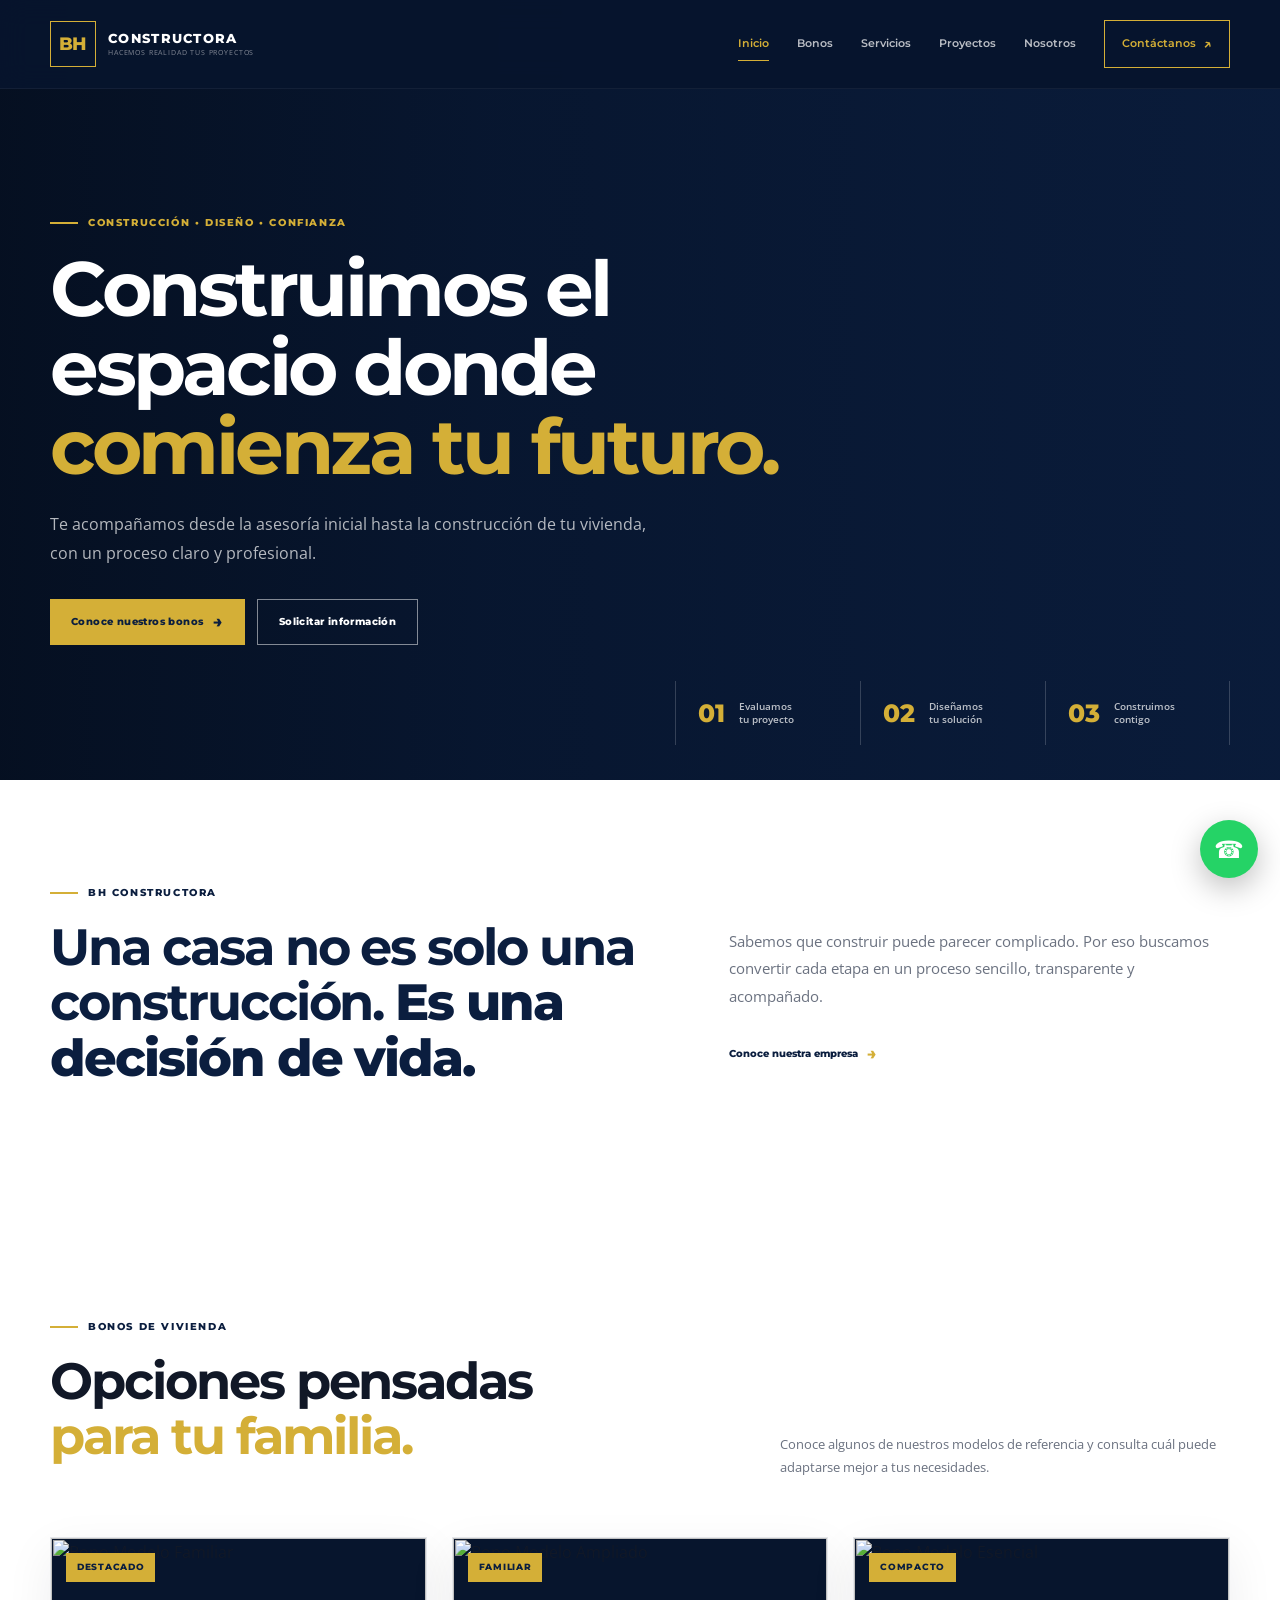
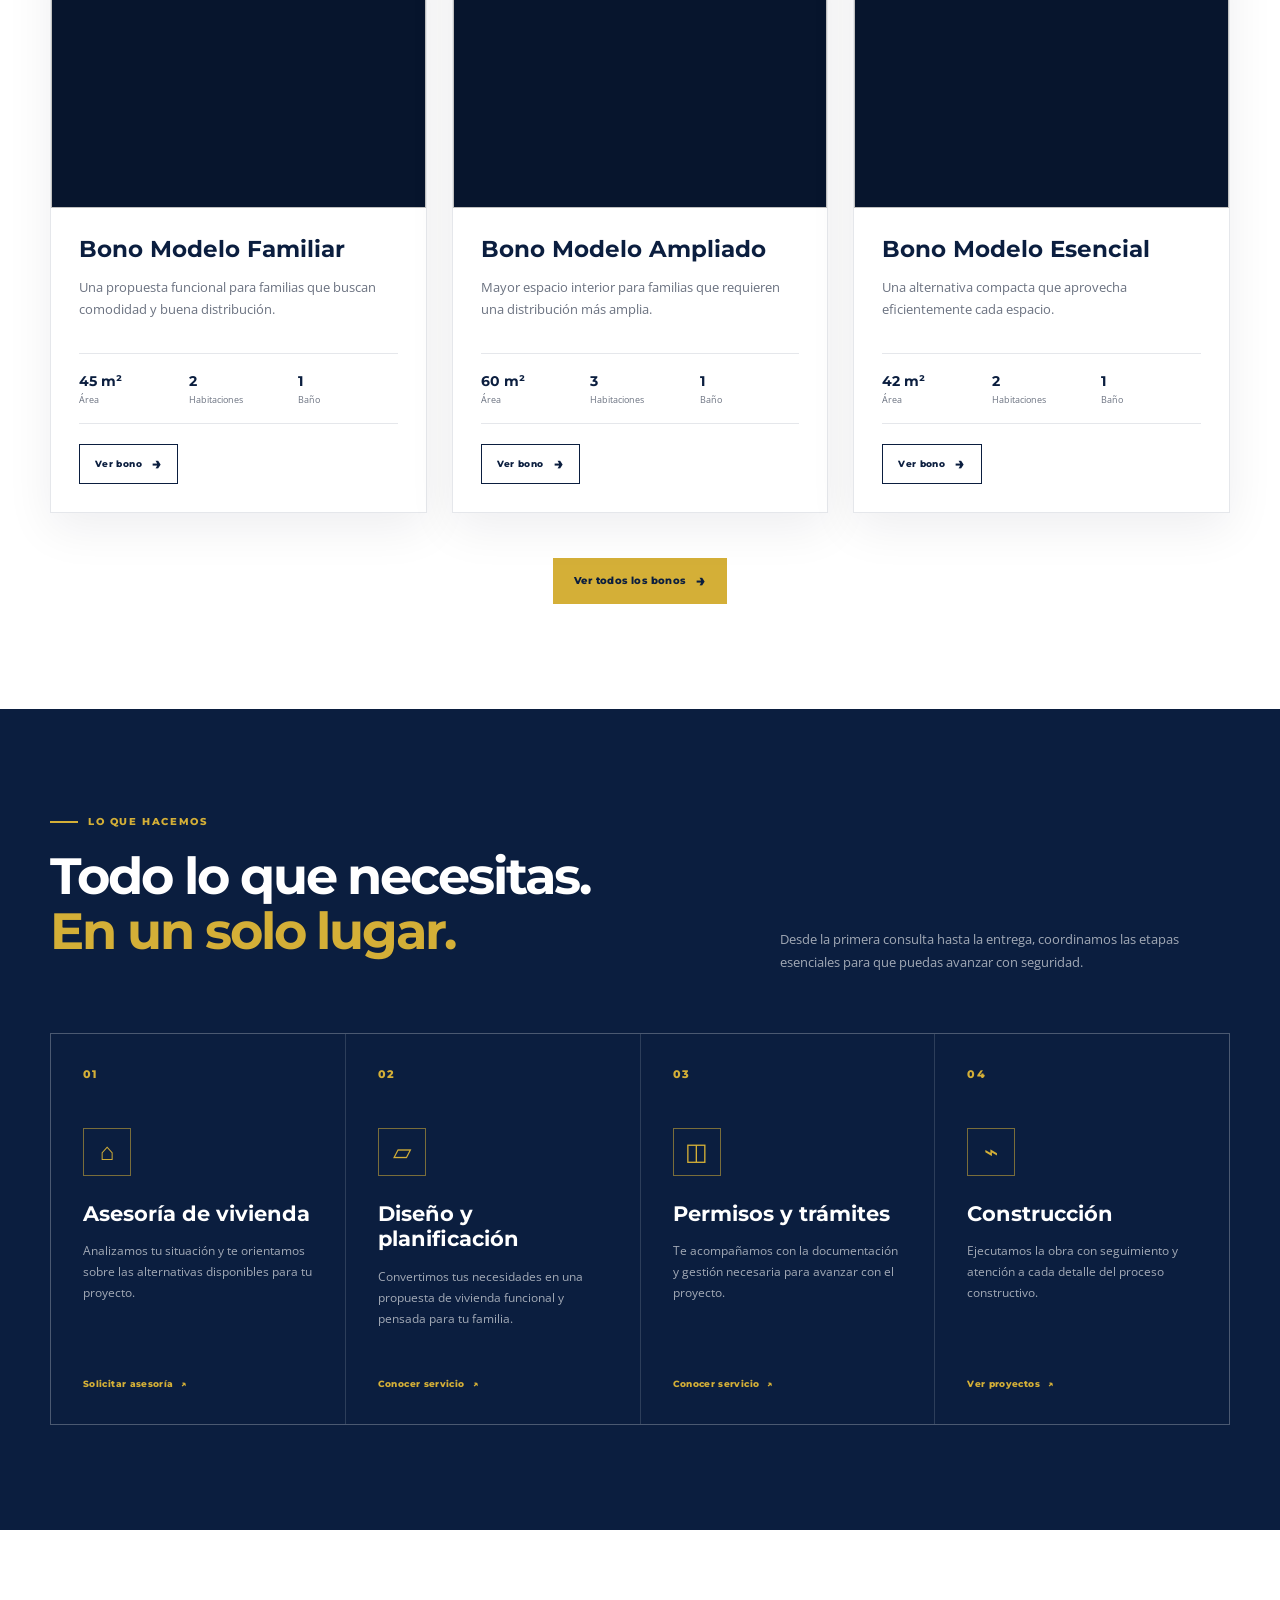
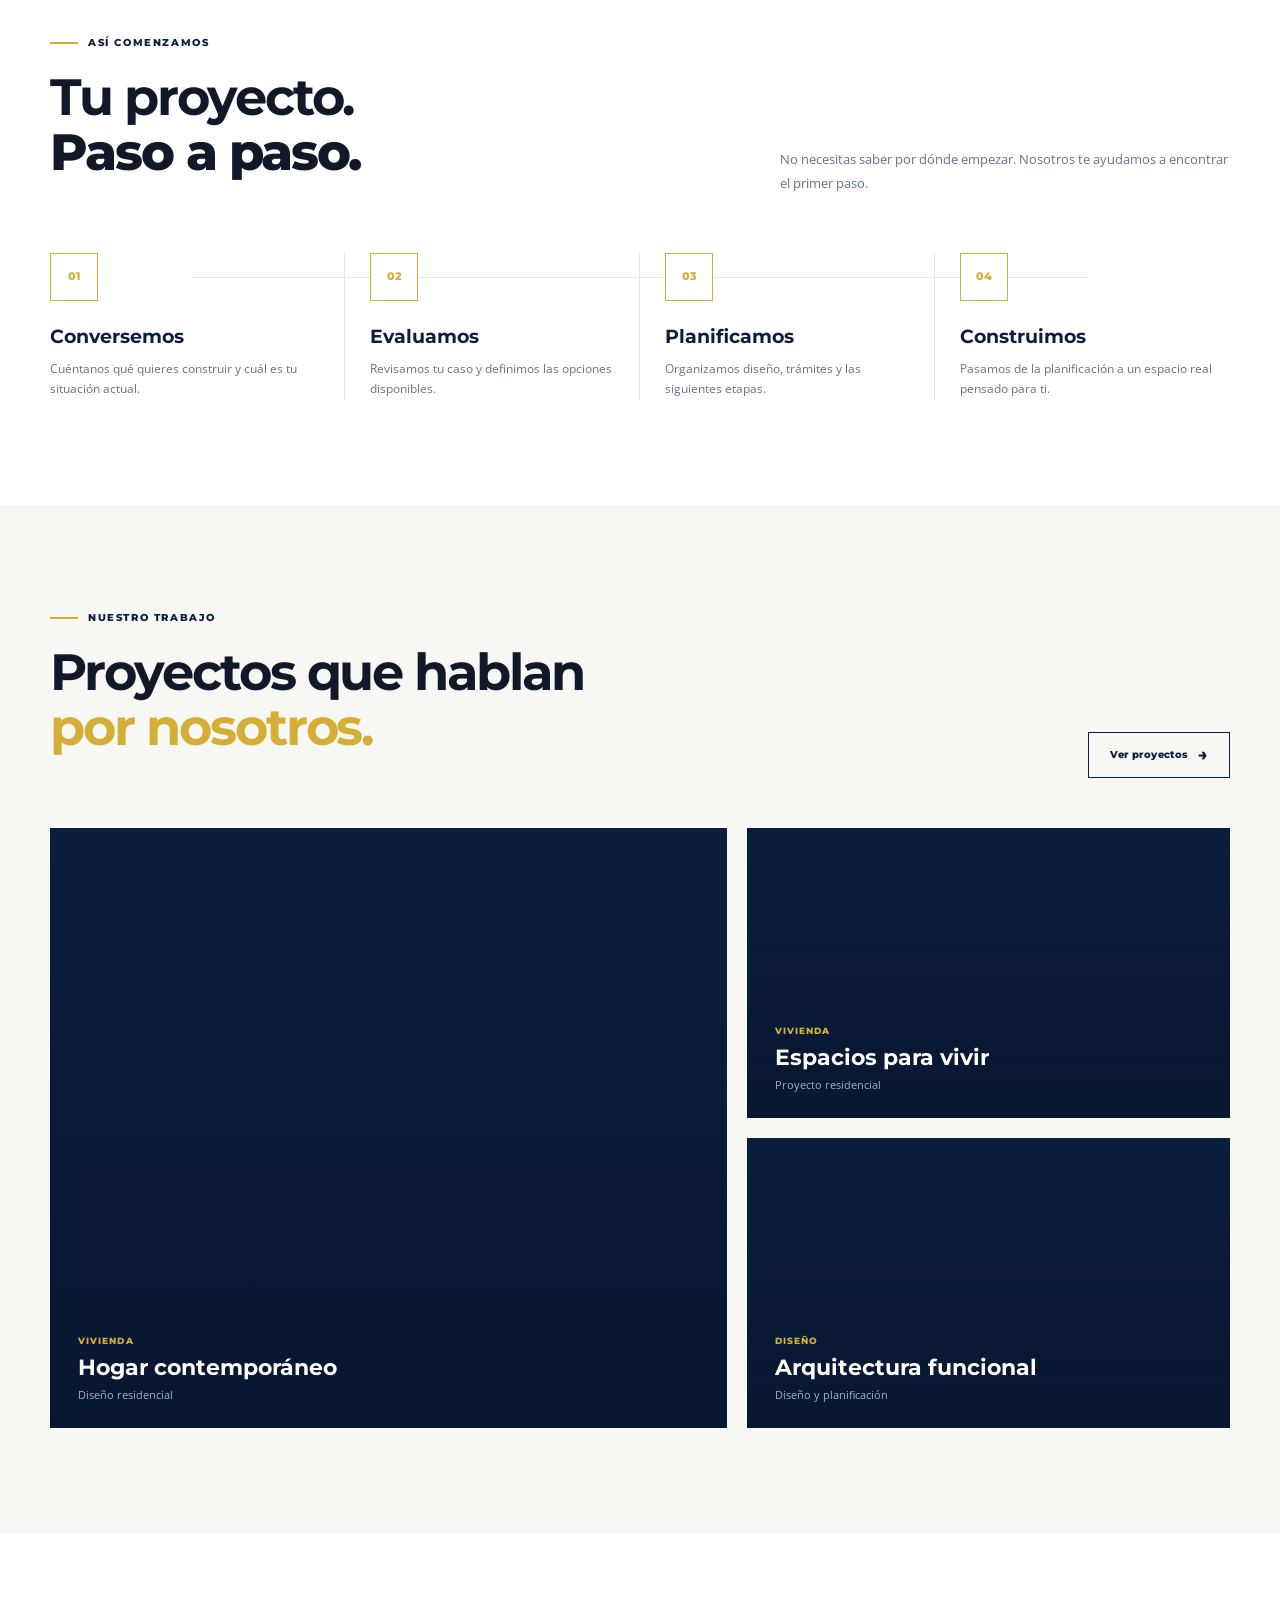
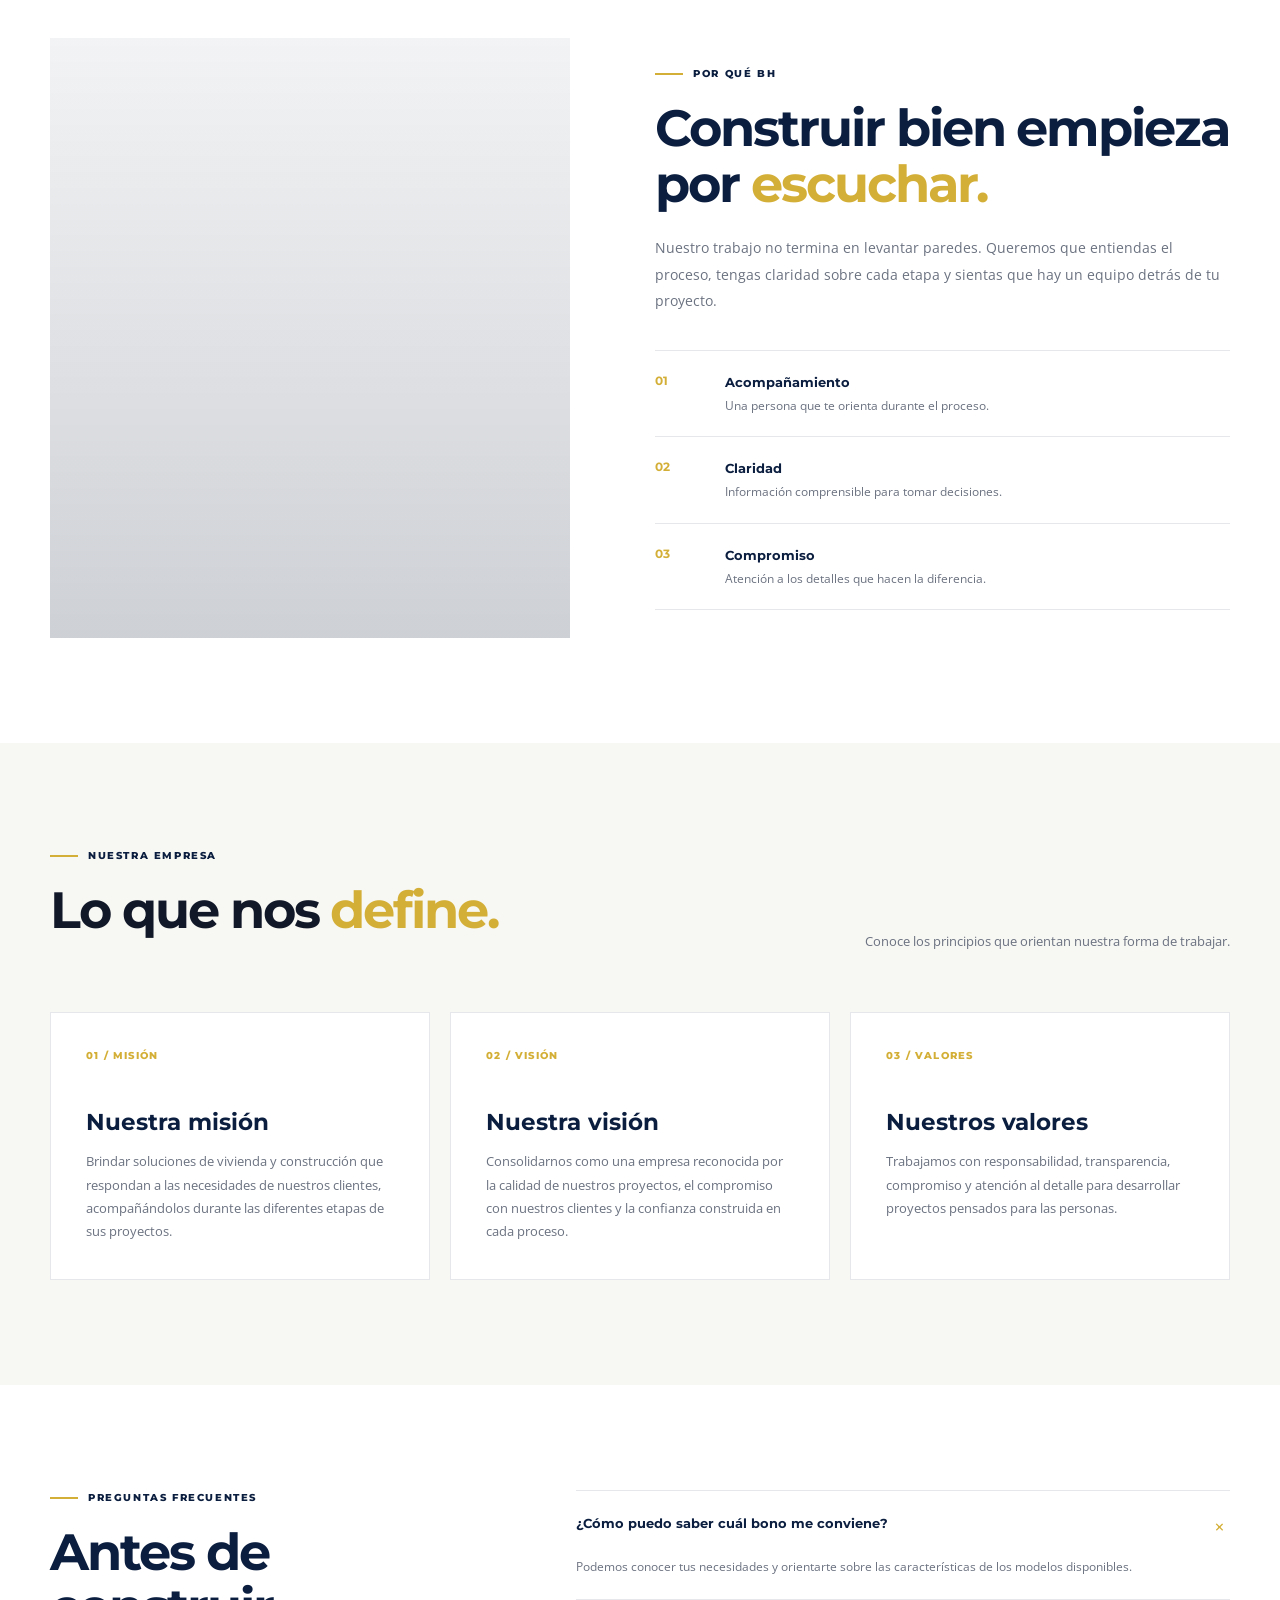
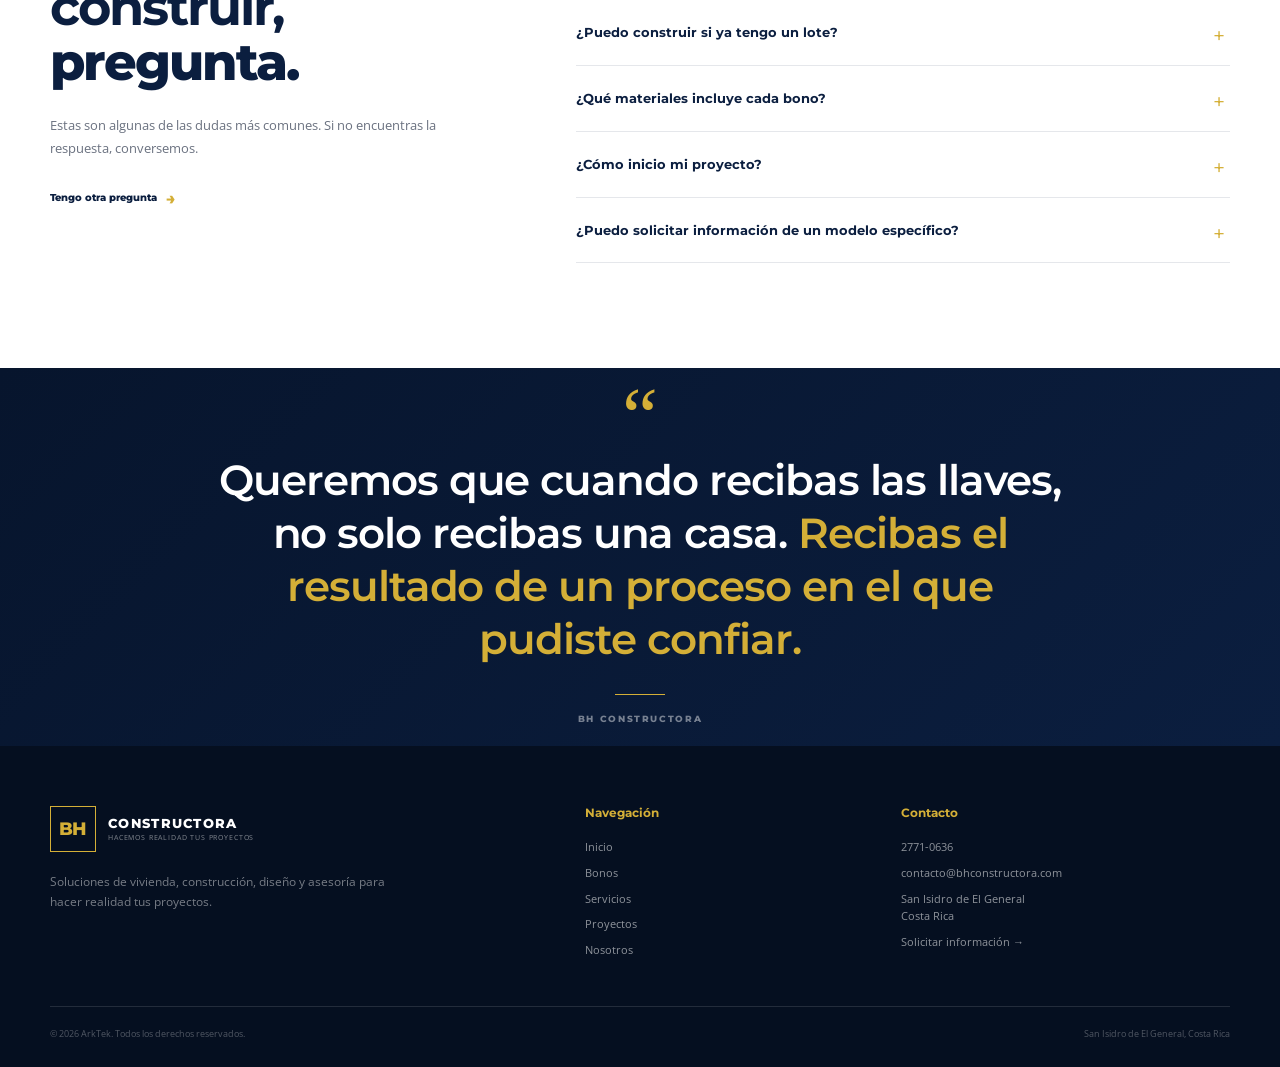
==== index.html @ ababb57d "update complete" ====
<html lang="es">

<head>

  <meta charset="UTF-8">

  <meta
    name="viewport"
    content="width=device-width, initial-scale=1.0"
  >

  <meta
    name="description"
    content="BH Constructora. Soluciones de vivienda, construcción, diseño y asesoría en Costa Rica."
  >

  <title>BH Constructora | Construimos tu futuro</title>

  <link
    rel="preconnect"
    href="https://fonts.googleapis.com"
  >

  <link
    rel="preconnect"
    href="https://fonts.gstatic.com"
    crossorigin
  >

  <link
    href="https://fonts.googleapis.com/css2?family=Montserrat:wght@500;600;700;800&family=Open+Sans:wght@400;500;600;700&display=swap"
    rel="stylesheet"
  >

  <link
    rel="stylesheet"
    href="css/styles.css"
  >

</head>

<body>

<a
  class="skip-link"
  href="#contenido"
>
  Saltar al contenido
</a>


<!-- =====================================================
     HEADER
     ===================================================== -->

<header class="site-header">

  <div class="container nav-wrap">

    <a
      class="brand"
      href="index.html"
      aria-label="BH Constructora"
    >

      <span class="brand-mark">
        BH
      </span>

      <span class="brand-text">

        <strong>
          CONSTRUCTORA
        </strong>

        <small>
          HACEMOS REALIDAD TUS PROYECTOS
        </small>

      </span>

    </a>


    <button
      class="menu-toggle"
      aria-label="Abrir menú"
      aria-expanded="false"
      type="button"
    >

      <span></span>
      <span></span>
      <span></span>

    </button>


    <nav
      class="main-nav"
      aria-label="Menú principal"
    >

      <a
        class="active"
        href="index.html"
      >
        Inicio
      </a>

      <a href="bonos.html">
        Bonos
      </a>

      <a href="servicios.html">
        Servicios
      </a>

      <a href="proyectos.html">
        Proyectos
      </a>

      <a href="nosotros.html">
        Nosotros
      </a>

      <a
        class="nav-cta"
        href="contacto.html"
      >
        Contáctanos
        <span>↗</span>
      </a>

    </nav>

  </div>

</header>


<main id="contenido">


<!-- =====================================================
     HERO
     ===================================================== -->

<section class="hero">

  <div
    class="hero-media"
    aria-hidden="true"
  ></div>

  <div
    class="hero-overlay"
    aria-hidden="true"
  ></div>


  <div class="container hero-content">

    <p class="eyebrow">
      <span></span>
      CONSTRUCCIÓN • DISEÑO • CONFIANZA
    </p>

    <h1>
      Construimos el espacio donde
      <em>comienza tu futuro.</em>
    </h1>

    <p>
      Te acompañamos desde la asesoría inicial
      hasta la construcción de tu vivienda,
      con un proceso claro y profesional.
    </p>


    <div class="hero-actions">

      <a
        class="btn btn-gold"
        href="bonos.html"
      >
        Conoce nuestros bonos
        <span>→</span>
      </a>

      <a
        class="btn btn-ghost"
        href="contacto.html"
      >
        Solicitar información
      </a>

    </div>

  </div>


  <div class="hero-bottom container">

    <div class="hero-stat">

      <strong>01</strong>

      <span>
        Evaluamos<br>
        tu proyecto
      </span>

    </div>

    <div class="hero-stat">

      <strong>02</strong>

      <span>
        Diseñamos<br>
        tu solución
      </span>

    </div>

    <div class="hero-stat">

      <strong>03</strong>

      <span>
        Construimos<br>
        contigo
      </span>

    </div>

  </div>

</section>


<!-- =====================================================
     INTRO
     ===================================================== -->

<section class="intro section">

  <div class="container intro-grid reveal">

    <div>

      <p class="eyebrow dark">
        <span></span>
        BH CONSTRUCTORA
      </p>

      <h2>
        Una casa no es solo una construcción.
        <strong>Es una decisión de vida.</strong>
      </h2>

    </div>


    <div class="intro-copy">

      <p>
        Sabemos que construir puede parecer complicado.
        Por eso buscamos convertir cada etapa en un
        proceso sencillo, transparente y acompañado.
      </p>

      <a
        class="text-link"
        href="nosotros.html"
      >
        Conoce nuestra empresa
        <span>→</span>
      </a>

    </div>

  </div>

</section>


<!-- =====================================================
     BONOS DESTACADOS
     ===================================================== -->

<section class="bonos-section section">

  <div class="container">

    <div class="section-heading reveal">

      <div>

        <p class="eyebrow dark">
          <span></span>
          BONOS DE VIVIENDA
        </p>

        <h2>
          Opciones pensadas
          <br>
          <em>para tu familia.</em>
        </h2>

      </div>

      <p>
        Conoce algunos de nuestros modelos
        de referencia y consulta cuál puede
        adaptarse mejor a tus necesidades.
      </p>

    </div>


    <div class="bonos-grid">

      <article class="bono-card reveal">

        <div class="bono-image">

          <img
            src="https://images.unsplash.com/photo-1600585154340-be6161a56a0c?auto=format&fit=crop&w=1200&q=85"
            alt="Bono Modelo Familiar"
            loading="lazy"
          >

          <span class="bono-tag">
            DESTACADO
          </span>

        </div>

        <div class="bono-content">

          <h3>
            Bono Modelo Familiar
          </h3>

          <p>
            Una propuesta funcional para familias
            que buscan comodidad y buena distribución.
          </p>

          <div class="bono-specs">

            <div class="bono-spec">
              <strong>45 m²</strong>
              <span>Área</span>
            </div>

            <div class="bono-spec">
              <strong>2</strong>
              <span>Habitaciones</span>
            </div>

            <div class="bono-spec">
              <strong>1</strong>
              <span>Baño</span>
            </div>

          </div>

          <a
            href="bono.html?id=1"
            class="btn btn-outline btn-small"
            data-bono="Bono Modelo Familiar"
          >
            Ver bono
            <span>→</span>
          </a>

        </div>

      </article>


      <article class="bono-card reveal">

        <div class="bono-image">

          <img
            src="https://images.unsplash.com/photo-1600607687920-4e2a09cf159d?auto=format&fit=crop&w=1200&q=85"
            alt="Bono Modelo Ampliado"
            loading="lazy"
          >

          <span class="bono-tag">
            FAMILIAR
          </span>

        </div>

        <div class="bono-content">

          <h3>
            Bono Modelo Ampliado
          </h3>

          <p>
            Mayor espacio interior para familias
            que requieren una distribución más amplia.
          </p>

          <div class="bono-specs">

            <div class="bono-spec">
              <strong>60 m²</strong>
              <span>Área</span>
            </div>

            <div class="bono-spec">
              <strong>3</strong>
              <span>Habitaciones</span>
            </div>

            <div class="bono-spec">
              <strong>1</strong>
              <span>Baño</span>
            </div>

          </div>

          <a
            href="bono.html?id=2"
            class="btn btn-outline btn-small"
            data-bono="Bono Modelo Ampliado"
          >
            Ver bono
            <span>→</span>
          </a>

        </div>

      </article>


      <article class="bono-card reveal">

        <div class="bono-image">

          <img
            src="https://images.unsplash.com/photo-1600566753190-17f0baa2a6c3?auto=format&fit=crop&w=1200&q=85"
            alt="Bono Modelo Esencial"
            loading="lazy"
          >

          <span class="bono-tag">
            COMPACTO
          </span>

        </div>

        <div class="bono-content">

          <h3>
            Bono Modelo Esencial
          </h3>

          <p>
            Una alternativa compacta que aprovecha
            eficientemente cada espacio.
          </p>

          <div class="bono-specs">

            <div class="bono-spec">
              <strong>42 m²</strong>
              <span>Área</span>
            </div>

            <div class="bono-spec">
              <strong>2</strong>
              <span>Habitaciones</span>
            </div>

            <div class="bono-spec">
              <strong>1</strong>
              <span>Baño</span>
            </div>

          </div>

          <a
            href="bono.html?id=3"
            class="btn btn-outline btn-small"
            data-bono="Bono Modelo Esencial"
          >
            Ver bono
            <span>→</span>
          </a>

        </div>

      </article>

    </div>


    <div style="text-align:center;margin-top:45px;">

      <a
        class="btn btn-gold"
        href="bonos.html"
      >
        Ver todos los bonos
        <span>→</span>
      </a>

    </div>

  </div>

</section>


<!-- =====================================================
     SERVICIOS
     ===================================================== -->

<section class="services section">

  <div class="container">

    <div class="section-heading light reveal">

      <div>

        <p class="eyebrow">
          <span></span>
          LO QUE HACEMOS
        </p>

        <h2>
          Todo lo que necesitas.
          <br>
          <em>En un solo lugar.</em>
        </h2>

      </div>

      <p>
        Desde la primera consulta hasta la entrega,
        coordinamos las etapas esenciales para
        que puedas avanzar con seguridad.
      </p>

    </div>


    <div class="service-grid">

      <article class="service-card reveal">

        <div class="service-number">
          01
        </div>

        <div class="service-icon">
          ⌂
        </div>

        <h3>
          Asesoría de vivienda
        </h3>

        <p>
          Analizamos tu situación y te orientamos
          sobre las alternativas disponibles
          para tu proyecto.
        </p>

        <a href="contacto.html">
          Solicitar asesoría
          <span>↗</span>
        </a>

      </article>


      <article class="service-card reveal">

        <div class="service-number">
          02
        </div>

        <div class="service-icon">
          ▱
        </div>

        <h3>
          Diseño y planificación
        </h3>

        <p>
          Convertimos tus necesidades en una
          propuesta de vivienda funcional y
          pensada para tu familia.
        </p>

        <a href="servicios.html">
          Conocer servicio
          <span>↗</span>
        </a>

      </article>


      <article class="service-card reveal">

        <div class="service-number">
          03
        </div>

        <div class="service-icon">
          ◫
        </div>

        <h3>
          Permisos y trámites
        </h3>

        <p>
          Te acompañamos con la documentación
          y gestión necesaria para avanzar
          con el proyecto.
        </p>

        <a href="servicios.html">
          Conocer servicio
          <span>↗</span>
        </a>

      </article>


      <article class="service-card reveal">

        <div class="service-number">
          04
        </div>

        <div class="service-icon">
          ⌁
        </div>

        <h3>
          Construcción
        </h3>

        <p>
          Ejecutamos la obra con seguimiento
          y atención a cada detalle del
          proceso constructivo.
        </p>

        <a href="proyectos.html">
          Ver proyectos
          <span>↗</span>
        </a>

      </article>

    </div>

  </div>

</section>


<!-- =====================================================
     PROCESO
     ===================================================== -->

<section class="process section">

  <div class="container">

    <div class="section-heading reveal">

      <div>

        <p class="eyebrow dark">
          <span></span>
          ASÍ COMENZAMOS
        </p>

        <h2>
          Tu proyecto.
          <br>
          <strong>Paso a paso.</strong>
        </h2>

      </div>

      <p>
        No necesitas saber por dónde empezar.
        Nosotros te ayudamos a encontrar
        el primer paso.
      </p>

    </div>


    <div class="process-line">

      <article class="reveal">

        <span>01</span>

        <h3>
          Conversemos
        </h3>

        <p>
          Cuéntanos qué quieres construir
          y cuál es tu situación actual.
        </p>

      </article>


      <article class="reveal">

        <span>02</span>

        <h3>
          Evaluamos
        </h3>

        <p>
          Revisamos tu caso y definimos
          las opciones disponibles.
        </p>

      </article>


      <article class="reveal">

        <span>03</span>

        <h3>
          Planificamos
        </h3>

        <p>
          Organizamos diseño, trámites
          y las siguientes etapas.
        </p>

      </article>


      <article class="reveal">

        <span>04</span>

        <h3>
          Construimos
        </h3>

        <p>
          Pasamos de la planificación
          a un espacio real pensado para ti.
        </p>

      </article>

    </div>

  </div>

</section>


<!-- =====================================================
     PROYECTOS
     ===================================================== -->

<section class="projects section">

  <div class="container">

    <div class="section-heading reveal">

      <div>

        <p class="eyebrow dark">
          <span></span>
          NUESTRO TRABAJO
        </p>

        <h2>
          Proyectos que hablan
          <br>
          <em>por nosotros.</em>
        </h2>

      </div>

      <a
        class="btn btn-outline"
        href="proyectos.html"
      >
        Ver proyectos
        <span>→</span>
      </a>

    </div>


    <div class="project-grid">

      <article class="project project-large reveal">

        <div
          class="project-image"
          style="--bg:url('https://images.unsplash.com/photo-1600585154340-be6161a56a0c?auto=format&fit=crop&w=1400&q=85')"
        ></div>

        <div class="project-info">

          <span>
            VIVIENDA
          </span>

          <h3>
            Hogar contemporáneo
          </h3>

          <p>
            Diseño residencial
          </p>

        </div>

      </article>


      <article class="project reveal">

        <div
          class="project-image"
          style="--bg:url('https://images.unsplash.com/photo-1600607687920-4e2a09cf159d?auto=format&fit=crop&w=1000&q=85')"
        ></div>

        <div class="project-info">

          <span>
            VIVIENDA
          </span>

          <h3>
            Espacios para vivir
          </h3>

          <p>
            Proyecto residencial
          </p>

        </div>

      </article>


      <article class="project reveal">

        <div
          class="project-image"
          style="--bg:url('https://images.unsplash.com/photo-1600566753190-17f0baa2a6c3?auto=format&fit=crop&w=1000&q=85')"
        ></div>

        <div class="project-info">

          <span>
            DISEÑO
          </span>

          <h3>
            Arquitectura funcional
          </h3>

          <p>
            Diseño y planificación
          </p>

        </div>

      </article>

    </div>

  </div>

</section>


<!-- =====================================================
     POR QUÉ BH
     ===================================================== -->

<section class="trust section">

  <div class="container trust-grid">

    <div class="trust-image reveal"></div>


    <div class="trust-content reveal">

      <p class="eyebrow dark">
        <span></span>
        POR QUÉ BH
      </p>

      <h2>
        Construir bien empieza por
        <em>escuchar.</em>
      </h2>

      <p class="lead">
        Nuestro trabajo no termina en levantar paredes.
        Queremos que entiendas el proceso, tengas claridad
        sobre cada etapa y sientas que hay un equipo
        detrás de tu proyecto.
      </p>


      <div class="trust-points">

        <div>

          <b>01</b>

          <span>
            <strong>
              Acompañamiento
            </strong>

            Una persona que te orienta
            durante el proceso.
          </span>

        </div>


        <div>

          <b>02</b>

          <span>
            <strong>
              Claridad
            </strong>

            Información comprensible
            para tomar decisiones.
          </span>

        </div>


        <div>

          <b>03</b>

          <span>
            <strong>
              Compromiso
            </strong>

            Atención a los detalles
            que hacen la diferencia.
          </span>

        </div>

      </div>

    </div>

  </div>

</section>


<!-- =====================================================
     MISIÓN / VISIÓN / VALORES
     ===================================================== -->

<section class="section bg-light">

  <div class="container">

    <div class="section-heading reveal">

      <div>

        <p class="eyebrow dark">
          <span></span>
          NUESTRA EMPRESA
        </p>

        <h2>
          Lo que nos
          <em>define.</em>
        </h2>

      </div>

      <p>
        Conoce los principios que orientan
        nuestra forma de trabajar.
      </p>

    </div>


    <div class="mvv-grid">

      <article class="mvv-card reveal">

        <div class="mvv-number">
          01 / MISIÓN
        </div>

        <h3>
          Nuestra misión
        </h3>

        <p>
          Brindar soluciones de vivienda y construcción
          que respondan a las necesidades de nuestros
          clientes, acompañándolos durante las diferentes
          etapas de sus proyectos.
        </p>

      </article>


      <article class="mvv-card reveal">

        <div class="mvv-number">
          02 / VISIÓN
        </div>

        <h3>
          Nuestra visión
        </h3>

        <p>
          Consolidarnos como una empresa reconocida
          por la calidad de nuestros proyectos,
          el compromiso con nuestros clientes y
          la confianza construida en cada proceso.
        </p>

      </article>


      <article class="mvv-card reveal">

        <div class="mvv-number">
          03 / VALORES
        </div>

        <h3>
          Nuestros valores
        </h3>

        <p>
          Trabajamos con responsabilidad, transparencia,
          compromiso y atención al detalle para desarrollar
          proyectos pensados para las personas.
        </p>

      </article>

    </div>

  </div>

</section>


<!-- =====================================================
     FAQ
     ===================================================== -->

<section class="faq section">

  <div class="container faq-grid">

    <div class="reveal">

      <p class="eyebrow dark">
        <span></span>
        PREGUNTAS FRECUENTES
      </p>

      <h2>
        Antes de construir,
        <br>
        <strong>pregunta.</strong>
      </h2>

      <p class="faq-intro">
        Estas son algunas de las dudas más comunes.
        Si no encuentras la respuesta, conversemos.
      </p>

      <a
        class="text-link"
        href="contacto.html"
      >
        Tengo otra pregunta
        <span>→</span>
      </a>

    </div>


    <div class="accordion reveal">

      <details open>

        <summary>
          ¿Cómo puedo saber cuál bono me conviene?
        </summary>

        <p>
          Podemos conocer tus necesidades y orientarte
          sobre las características de los modelos
          disponibles.
        </p>

      </details>


      <details>

        <summary>
          ¿Puedo construir si ya tengo un lote?
        </summary>

        <p>
          Si ya cuentas con un lote, podemos revisar
          las características del proyecto y orientarte
          sobre los siguientes pasos.
        </p>

      </details>


      <details>

        <summary>
          ¿Qué materiales incluye cada bono?
        </summary>

        <p>
          Cada modelo puede tener especificaciones
          particulares. En la sección de bonos puedes
          consultar los materiales asociados a cada modelo.
        </p>

      </details>


      <details>

        <summary>
          ¿Cómo inicio mi proyecto?
        </summary>

        <p>
          El primer paso es contactarnos y contarnos
          qué necesitas. A partir de ahí podemos
          orientarte sobre el proceso.
        </p>

      </details>


      <details>

        <summary>
          ¿Puedo solicitar información de un modelo específico?
        </summary>

        <p>
          Sí. Puedes ingresar al modelo que te interesa
          y posteriormente solicitar información directamente
          desde la página de contacto.
        </p>

      </details>

    </div>

  </div>

</section>


<!-- =====================================================
     CTA
     ===================================================== -->

<section class="quote section-dark">

  <div class="container quote-inner">

    <p class="quote-mark">
      “
    </p>

    <blockquote>
      Queremos que cuando recibas las llaves,
      no solo recibas una casa.
      <em>Recibas el resultado de un proceso en el que pudiste confiar.</em>
    </blockquote>

    <div class="quote-line"></div>

    <span>
      BH CONSTRUCTORA
    </span>

  </div>

</section>

</main>


<!-- =====================================================
     WHATSAPP
     ===================================================== -->

<a
  class="whatsapp-float"
  href="https://wa.me/+50662005747?text=Hola%20BH%20Constructora%2C%20deseo%20informaci%C3%B3n%20sobre%20sus%20servicios."
  target="_blank"
  rel="noopener noreferrer"
  aria-label="Contactar por WhatsApp"
>
  ☎
</a>


<!-- =====================================================
     FOOTER
     ===================================================== -->

<footer class="footer">

  <div class="container footer-top">

    <div>

      <a
        class="brand"
        href="index.html"
      >

        <span class="brand-mark">
          BH
        </span>

        <span class="brand-text">

          <strong>
            CONSTRUCTORA
          </strong>

          <small>
            HACEMOS REALIDAD TUS PROYECTOS
          </small>

        </span>

      </a>

      <p class="footer-brand-description">
        Soluciones de vivienda, construcción,
        diseño y asesoría para hacer realidad
        tus proyectos.
      </p>

    </div>


    <div class="footer-column">

      <h3>
        Navegación
      </h3>

      <a href="index.html">
        Inicio
      </a>

      <a href="bonos.html">
        Bonos
      </a>

      <a href="servicios.html">
        Servicios
      </a>

      <a href="proyectos.html">
        Proyectos
      </a>

      <a href="nosotros.html">
        Nosotros
      </a>

    </div>


    <div class="footer-column">

      <h3>
        Contacto
      </h3>

      <a href="tel:+50627710636">
        2771-0636
      </a>

      <a href="mailto:contacto@bhconstructora.com">
        contacto@bhconstructora.com
      </a>

      <p>
        San Isidro de El General
        <br>
        Costa Rica
      </p>

      <a href="contacto.html">
        Solicitar información →
      </a>

    </div>

  </div>


  <div class="container footer-bottom">

    <span>
      © <span data-year>2026</span>
      ArkTek.
      Todos los derechos reservados.
    </span>

    <span>
      San Isidro de El General, Costa Rica
    </span>

  </div>

</footer>


<script src="js/script.js"></script>

</body>

</html>
---- css/styles.css ----
/* =========================================================
   BH CONSTRUCTORA
   STYLES.CSS
   Diseño general + responsive
   ========================================================= */

:root {
  --navy: #0b1e3f;
  --navy-2: #07152d;
  --navy-3: #102a52;

  --gold: #d4af37;
  --gold-light: #f2c94c;
  --gold-soft: #faf5dc;

  --white: #ffffff;
  --off-white: #f7f7f4;

  --ink: #111827;
  --muted: #6b7280;
  --muted-light: #9ca3af;

  --line: #e5e7eb;
  --line-dark: rgba(255, 255, 255, 0.12);

  --success: #25d366;

  --font-title: "Montserrat", sans-serif;
  --font-body: "Open Sans", sans-serif;

  --container: 1180px;

  --header-height: 88px;

  --ease: cubic-bezier(.2, .8, .2, 1);
}


/* =========================================================
   RESET
   ========================================================= */

*,
*::before,
*::after {
  box-sizing: border-box;
}

html {
  scroll-behavior: smooth;
  scroll-padding-top: 100px;
}

body {
  margin: 0;
  background: var(--white);
  color: var(--ink);
  font-family: var(--font-body);
  line-height: 1.6;
  overflow-x: hidden;
}

body.menu-open {
  overflow: hidden;
}

img {
  display: block;
  max-width: 100%;
}

a {
  color: inherit;
  text-decoration: none;
}

button,
input,
select,
textarea {
  font: inherit;
}

button {
  border: 0;
}

input,
select,
textarea {
  border-radius: 0;
}

::selection {
  background: var(--gold);
  color: var(--navy);
}


/* =========================================================
   ACCESSIBILITY
   ========================================================= */

.skip-link {
  position: fixed;
  top: -100px;
  left: 20px;
  z-index: 9999;

  padding: 12px 18px;

  background: var(--gold);
  color: var(--navy);

  font-family: var(--font-title);
  font-size: 12px;
  font-weight: 800;
}

.skip-link:focus {
  top: 20px;
}


/* =========================================================
   CONTAINER
   ========================================================= */

.container {
  width: min(
    var(--container),
    calc(100% - 48px)
  );

  margin-inline: auto;
}


/* =========================================================
   SECCIONES
   ========================================================= */

.section {
  padding: 105px 0;
}

.section-sm {
  padding: 70px 0;
}

.bg-light {
  background: var(--off-white);
}

.section-dark {
  background: var(--navy);
  color: var(--white);
}


/* =========================================================
   TIPOGRAFÍA
   ========================================================= */

h1,
h2,
h3,
p {
  margin-top: 0;
}

h1,
h2,
h3 {
  font-family: var(--font-title);
}

h1 {
  margin-bottom: 24px;

  font-size: clamp(
    42px,
    6vw,
    78px
  );

  line-height: 1.03;
  letter-spacing: -.045em;
}

h2 {
  margin-bottom: 24px;

  font-size: clamp(
    35px,
    4vw,
    56px
  );

  line-height: 1.08;
  letter-spacing: -.04em;
}

h3 {
  line-height: 1.2;
}

h1 em,
h2 em {
  color: var(--gold);
  font-style: normal;
}

h2 strong {
  font-weight: 800;
}

.eyebrow {
  display: flex;
  align-items: center;
  gap: 10px;

  margin-bottom: 18px;

  color: var(--gold);

  font-family: var(--font-title);
  font-size: 10px;
  font-weight: 800;

  letter-spacing: .16em;
  text-transform: uppercase;
}

.eyebrow span {
  display: block;

  width: 28px;
  height: 2px;

  flex-shrink: 0;

  background: var(--gold);
}

.eyebrow.dark {
  color: var(--navy);
}

.eyebrow.dark span {
  background: var(--gold);
}


/* =========================================================
   HEADER
   ========================================================= */

.site-header {
  position: fixed;

  top: 0;
  left: 0;
  right: 0;

  z-index: 1000;

  background: rgba(7, 21, 45, .94);

  border-bottom: 1px solid rgba(255,255,255,.05);

  backdrop-filter: blur(14px);

  transition:
    background .3s ease,
    box-shadow .3s ease,
    transform .3s ease;
}

.site-header.scrolled {
  background: rgba(5, 15, 32, .98);

  box-shadow:
    0 10px 35px rgba(0,0,0,.20);
}

.nav-wrap {
  min-height: var(--header-height);

  display: flex;
  align-items: center;
  justify-content: space-between;

  gap: 30px;
}


/* =========================================================
   MARCA
   ========================================================= */

.brand {
  display: flex;
  align-items: center;

  gap: 12px;

  flex-shrink: 0;
}

.brand-mark {
  width: 46px;
  height: 46px;

  display: grid;
  place-items: center;

  border: 1px solid var(--gold);

  color: var(--gold);

  font-family: var(--font-title);
  font-size: 18px;
  font-weight: 800;

  letter-spacing: -.03em;

  transition:
    background .25s ease,
    color .25s ease;
}

.brand:hover .brand-mark {
  background: var(--gold);
  color: var(--navy);
}

.brand-text {
  display: flex;
  flex-direction: column;
}

.brand-text strong {
  color: var(--white);

  font-family: var(--font-title);
  font-size: 13px;
  font-weight: 800;

  letter-spacing: .1em;
  line-height: 1.1;
}

.brand-text small {
  margin-top: 4px;

  color: rgba(255,255,255,.5);

  font-size: 7px;

  letter-spacing: .12em;
  line-height: 1.2;
}


/* =========================================================
   NAV
   ========================================================= */

.main-nav {
  display: flex;
  align-items: center;

  gap: 28px;
}

.main-nav > a {
  position: relative;

  display: inline-flex;
  align-items: center;

  min-height: 42px;

  color: rgba(255,255,255,.72);

  font-family: var(--font-title);
  font-size: 11px;
  font-weight: 600;

  transition:
    color .25s ease;
}

.main-nav > a:not(.nav-cta)::after {
  content: "";

  position: absolute;

  left: 0;
  right: 0;
  bottom: 4px;

  height: 1px;

  background: var(--gold);

  transform: scaleX(0);
  transform-origin: center;

  transition:
    transform .25s ease;
}

.main-nav > a:hover,
.main-nav > a.active {
  color: var(--white);
}

.main-nav > a.active {
  color: var(--gold);
}

.main-nav > a:hover::after,
.main-nav > a.active:not(.nav-cta)::after {
  transform: scaleX(1);
}

.nav-cta {
  padding: 11px 17px !important;

  border: 1px solid var(--gold);

  color: var(--gold) !important;

  transition:
    background .25s ease,
    color .25s ease,
    transform .25s ease;
}

.nav-cta:hover {
  background: var(--gold);
  color: var(--navy) !important;

  transform: translateY(-2px);
}

.nav-cta::after {
  display: none !important;
}

.nav-cta span {
  margin-left: 7px;
  font-size: 15px;
}


/* =========================================================
   MENÚ MÓVIL
   ========================================================= */

.menu-toggle {
  display: none;

  width: 46px;
  height: 46px;

  padding: 8px;

  background: transparent;

  cursor: pointer;
}

.menu-toggle span {
  display: block;

  width: 25px;
  height: 2px;

  margin: 5px auto;

  background: var(--white);

  transition:
    transform .25s ease,
    opacity .25s ease;
}

.menu-toggle.active span:nth-child(1) {
  transform: translateY(7px) rotate(45deg);
}

.menu-toggle.active span:nth-child(2) {
  opacity: 0;
}

.menu-toggle.active span:nth-child(3) {
  transform: translateY(-7px) rotate(-45deg);
}


/* =========================================================
   HERO PRINCIPAL — INDEX
   ========================================================= */

.hero {
  position: relative;

  min-height: 780px;

  display: flex;
  align-items: center;

  overflow: hidden;

  background: var(--navy);
}

.hero-media {
  position: absolute;
  inset: 0;

  background:
    url("https://images.unsplash.com/photo-1600585154340-be6161a56a0c?auto=format&fit=crop&w=2000&q=90")
    center/cover no-repeat;

  transform: scale(1.01);
}

.hero-overlay {
  position: absolute;
  inset: 0;

  background:
    linear-gradient(
      90deg,
      rgba(5,15,32,.96) 0%,
      rgba(7,21,45,.87) 38%,
      rgba(7,21,45,.50) 72%,
      rgba(7,21,45,.28) 100%
    );

  z-index: 1;
}

.hero-content {
  position: relative;

  z-index: 2;

  padding-top: 80px;

  max-width: 850px;

  margin-left: max(
    24px,
    calc((100% - var(--container)) / 2)
  );

  margin-right: auto;
}

.hero-content h1 {
  max-width: 850px;

  color: var(--white);
}

.hero-content > p:not(.eyebrow) {
  max-width: 610px;

  margin-bottom: 32px;

  color: rgba(255,255,255,.70);

  font-size: 16px;
  line-height: 1.8;
}

.hero-actions {
  display: flex;
  align-items: center;
  flex-wrap: wrap;

  gap: 12px;
}

.hero-bottom {
  position: absolute;

  z-index: 3;

  bottom: 35px;
  left: 0;
  right: 0;

  display: flex;
  align-items: stretch;

  justify-content: flex-end;

  gap: 0;
}

.hero-stat {
  min-width: 185px;

  display: flex;
  align-items: center;

  gap: 14px;

  padding: 12px 22px;

  border-left: 1px solid rgba(255,255,255,.18);

  color: var(--white);
}

.hero-stat:last-child {
  border-right: 1px solid rgba(255,255,255,.18);
}

.hero-stat strong {
  color: var(--gold);

  font-family: var(--font-title);
  font-size: 25px;
  font-weight: 800;
}

.hero-stat span {
  color: rgba(255,255,255,.72);

  font-size: 10px;
  font-weight: 600;

  line-height: 1.35;
}


/* =========================================================
   PAGE HERO
   ========================================================= */

.page-hero {
  position: relative;

  min-height: 560px;

  display: flex;
  align-items: center;

  overflow: hidden;

  background: var(--navy);
}

.page-hero-image {
  position: absolute;
  inset: 0;

  background:
    linear-gradient(
      90deg,
      rgba(7,21,45,.96),
      rgba(7,21,45,.74),
      rgba(7,21,45,.34)
    ),
    url("https://images.unsplash.com/photo-1541888946425-d81bb19240f5?auto=format&fit=crop&w=1800&q=90")
    center/cover no-repeat;
}

.page-hero-content {
  position: relative;

  z-index: 2;

  width: min(
    900px,
    100%
  );

  padding-top: 90px;

  margin-left: max(
    24px,
    calc((100% - var(--container)) / 2)
  );
}

.page-hero-content h1 {
  max-width: 850px;

  margin-bottom: 25px;

  color: var(--white);
}

.page-hero-content > p:last-child {
  max-width: 650px;

  color: rgba(255,255,255,.72);

  font-size: 15px;
  line-height: 1.8;
}


/* =========================================================
   INTRO
   ========================================================= */

.intro-grid {
  display: grid;

  grid-template-columns:
    minmax(0, 1fr)
    minmax(0, .85fr);

  gap: 90px;

  align-items: center;
}

.intro-grid h2 {
  max-width: 700px;

  color: var(--navy);
}

.intro-copy {
  max-width: 570px;
}

.intro-copy p {
  color: var(--muted);

  font-size: 15px;
  line-height: 1.85;
}

.intro-copy .text-link {
  margin-top: 15px;
}


/* =========================================================
   SECTION HEADING
   ========================================================= */

.section-heading {
  display: flex;
  align-items: flex-end;
  justify-content: space-between;

  gap: 45px;

  margin-bottom: 50px;
}

.section-heading > div {
  max-width: 700px;
}

.section-heading > p {
  max-width: 450px;

  margin-bottom: 8px;

  color: var(--muted);

  font-size: 13px;
  line-height: 1.8;
}

.section-heading.light h2 {
  color: var(--white);
}

.section-heading.light > p {
  color: rgba(255,255,255,.62);
}


/* =========================================================
   BOTONES
   ========================================================= */

.btn {
  display: inline-flex;

  align-items: center;
  justify-content: center;

  gap: 10px;

  min-height: 46px;

  padding: 14px 21px;

  font-family: var(--font-title);
  font-size: 10px;
  font-weight: 800;

  letter-spacing: .04em;

  cursor: pointer;

  transition:
    transform .25s ease,
    background .25s ease,
    color .25s ease,
    border-color .25s ease;
}

.btn span {
  font-size: 16px;
  line-height: 1;
}

.btn:hover {
  transform: translateY(-2px);
}

.btn-gold {
  background: var(--gold);
  color: var(--navy);
}

.btn-gold:hover {
  background: var(--gold-light);
  color: var(--navy);
}

.btn-ghost {
  border: 1px solid rgba(255,255,255,.5);

  background: transparent;

  color: var(--white);
}

.btn-ghost:hover {
  border-color: var(--gold);

  background: rgba(255,255,255,.07);

  color: var(--white);
}

.btn-outline {
  border: 1px solid var(--navy);

  background: transparent;

  color: var(--navy);
}

.btn-outline:hover {
  background: var(--navy);

  color: var(--white);
}

.btn-small {
  min-height: 40px;

  padding: 11px 15px;

  font-size: 9px;
}


/* =========================================================
   BONOS
   ========================================================= */

.bonos-section {
  background: var(--white);
}

.bonos-grid {
  display: grid;

  grid-template-columns:
    repeat(3, 1fr);

  gap: 25px;
}

.bono-card {
  position: relative;

  display: flex;
  flex-direction: column;

  overflow: hidden;

  background: var(--white);

  border: 1px solid var(--line);

  box-shadow:
    0 15px 45px rgba(7,21,45,.07);

  transition:
    transform .35s var(--ease),
    box-shadow .35s ease;
}

.bono-card:hover {
  transform: translateY(-8px);

  box-shadow:
    0 25px 60px rgba(7,21,45,.13);
}

.bono-image {
  position: relative;

  height: 270px;

  overflow: hidden;

  background: var(--navy-2);
}

.bono-image img {
  width: 100%;
  height: 100%;

  object-fit: cover;

  transition:
    transform .6s var(--ease);
}

.bono-card:hover .bono-image img {
  transform: scale(1.06);
}

.bono-tag {
  position: absolute;

  top: 15px;
  left: 15px;

  padding: 7px 11px;

  background: var(--gold);

  color: var(--navy);

  font-family: var(--font-title);
  font-size: 9px;
  font-weight: 800;

  letter-spacing: .08em;
}

.bono-content {
  display: flex;
  flex-direction: column;

  flex: 1;

  padding: 28px;
}

.bono-content h3 {
  margin-bottom: 12px;

  color: var(--navy);

  font-size: 23px;
}

.bono-content p {
  color: var(--muted);

  font-size: 13px;
  line-height: 1.7;
}

.bono-specs {
  display: grid;

  grid-template-columns:
    repeat(3, 1fr);

  gap: 10px;

  margin: 20px 0;

  padding: 16px 0;

  border-top: 1px solid var(--line);
  border-bottom: 1px solid var(--line);
}

.bono-spec {
  display: flex;
  flex-direction: column;
}

.bono-spec strong {
  color: var(--navy);

  font-family: var(--font-title);
  font-size: 14px;
}

.bono-spec span {
  color: var(--muted);

  font-size: 9px;
}

.bono-content .btn {
  align-self: flex-start;

  margin-top: auto;
}

.bono-card-label {
  display: block;

  margin-bottom: 8px;

  color: var(--gold);

  font-family: var(--font-title);
  font-size: 9px;
  font-weight: 800;

  letter-spacing: .12em;
}

.bono-situation {
  color: var(--navy) !important;

  font-weight: 700;

  line-height: 1.5;
}

.bono-promo-mini {
  display: flex;
  flex-direction: column;

  gap: 2px;

  margin: 20px 0;
  padding: 13px;

  border-left: 3px solid var(--gold);

  background: #faf8ee;
}

.bono-promo-mini strong {
  color: var(--navy);

  font-family: var(--font-title);
  font-size: 12px;
}

.bono-promo-mini span {
  color: var(--muted);

  font-size: 10px;
}

.bono-promo-mini.cero-gastos {
  border-left-color: #1c6b9c;

  background: #f0f7fb;
}


/* =========================================================
   SERVICIOS
   ========================================================= */

.services {
  background: var(--navy);
  color: var(--white);
}

.services.section {
  padding-top: 105px;
  padding-bottom: 105px;
}

.service-grid {
  display: grid;

  grid-template-columns:
    repeat(4, 1fr);

  gap: 1px;

  background: rgba(255,255,255,.14);

  border: 1px solid rgba(255,255,255,.14);
}

.service-card {
  position: relative;

  min-height: 390px;

  display: flex;
  flex-direction: column;

  padding: 32px;

  background: var(--navy);

  overflow: hidden;

  transition:
    background .3s ease,
    transform .3s ease;
}

.service-card:hover {
  background: var(--navy-3);

  transform: translateY(-4px);
}

.service-number {
  margin-bottom: 45px;

  color: var(--gold);

  font-family: var(--font-title);
  font-size: 11px;
  font-weight: 800;

  letter-spacing: .12em;
}

.service-icon {
  width: 48px;
  height: 48px;

  display: grid;
  place-items: center;

  margin-bottom: 25px;

  border: 1px solid rgba(212,175,55,.55);

  color: var(--gold);

  font-family: var(--font-title);
  font-size: 24px;
}

.service-card h3 {
  margin-bottom: 14px;

  color: var(--white);

  font-size: 21px;
}

.service-card p {
  margin-bottom: 25px;

  color: rgba(255,255,255,.62);

  font-size: 12px;
  line-height: 1.75;
}

.service-card a {
  display: inline-flex;
  align-items: center;

  gap: 8px;

  margin-top: auto;

  color: var(--gold);

  font-family: var(--font-title);
  font-size: 9px;
  font-weight: 800;

  letter-spacing: .04em;

  transition:
    gap .25s ease,
    color .25s ease;
}

.service-card a:hover {
  gap: 13px;

  color: var(--gold-light);
}


/* =========================================================
   PROCESO
   ========================================================= */

.process {
  background: var(--white);
}

.process-line {
  position: relative;

  display: grid;

  grid-template-columns:
    repeat(4, 1fr);

  gap: 0;

  margin-top: 30px;
}

.process-line::before {
  content: "";

  position: absolute;

  top: 24px;
  left: 12%;
  right: 12%;

  height: 1px;

  background: var(--line);

  z-index: 0;
}

.process-line article {
  position: relative;

  z-index: 1;

  padding: 0 25px;

  border-right: 1px solid var(--line);
}

.process-line article:first-child {
  padding-left: 0;
}

.process-line article:last-child {
  padding-right: 0;

  border-right: 0;
}

.process-line article > span {
  width: 48px;
  height: 48px;

  display: grid;
  place-items: center;

  margin-bottom: 25px;

  background: var(--white);

  border: 1px solid var(--gold);

  color: var(--gold);

  font-family: var(--font-title);
  font-size: 11px;
  font-weight: 800;
}

.process-line h3 {
  margin-bottom: 10px;

  color: var(--navy);

  font-size: 19px;
}

.process-line p {
  margin-bottom: 0;

  color: var(--muted);

  font-size: 12px;
  line-height: 1.7;
}


/* =========================================================
   PROJECTS INDEX
   ========================================================= */

.projects {
  background: var(--off-white);
}

.project-grid {
  display: grid;

  grid-template-columns:
    1.4fr 1fr;

  grid-template-rows:
    290px 290px;

  gap: 20px;
}

.project {
  position: relative;

  min-height: 290px;

  overflow: hidden;

  background: var(--navy);
}

.project-large {
  grid-row: span 2;
}

.project-image {
  position: absolute;
  inset: 0;

  background:
    linear-gradient(
      180deg,
      rgba(7,21,45,.05),
      rgba(7,21,45,.78)
    ),
    var(--bg) center/cover no-repeat;

  transition:
    transform .7s var(--ease);
}

.project:hover .project-image {
  transform: scale(1.05);
}

.project-info {
  position: absolute;

  left: 28px;
  right: 28px;
  bottom: 25px;

  z-index: 2;
}

.project-info span {
  display: block;

  margin-bottom: 7px;

  color: var(--gold);

  font-family: var(--font-title);
  font-size: 9px;
  font-weight: 800;

  letter-spacing: .12em;
}

.project-info h3 {
  margin-bottom: 4px;

  color: var(--white);

  font-size: 22px;
}

.project-info p {
  margin: 0;

  color: rgba(255,255,255,.65);

  font-size: 11px;
}


/* =========================================================
   PROJECTS — CATÁLOGO
   ========================================================= */

.projects-grid-full {
  display: grid;

  grid-template-columns:
    repeat(3, 1fr);

  gap: 25px;
}

.project-card {
  overflow: hidden;

  background: var(--white);

  border: 1px solid var(--line);

  box-shadow:
    0 15px 40px rgba(7,21,45,.06);

  transition:
    transform .35s var(--ease),
    box-shadow .35s ease;
}

.project-card:hover {
  transform: translateY(-7px);

  box-shadow:
    0 25px 55px rgba(7,21,45,.12);
}

.project-card-image {
  position: relative;

  height: 280px;

  overflow: hidden;
}

.project-card-image img {
  width: 100%;
  height: 100%;

  object-fit: cover;

  transition:
    transform .6s var(--ease);
}

.project-card:hover .project-card-image img {
  transform: scale(1.06);
}

.project-card-category {
  position: absolute;

  top: 15px;
  left: 15px;

  padding: 7px 11px;

  background: var(--gold);

  color: var(--navy);

  font-family: var(--font-title);
  font-size: 9px;
  font-weight: 800;
}

.project-card-content {
  padding: 27px;
}

.project-location {
  color: var(--gold);

  font-family: var(--font-title);
  font-size: 9px;
  font-weight: 800;

  letter-spacing: .1em;
}

.project-card-content h3 {
  margin: 8px 0 10px;

  color: var(--navy);

  font-size: 22px;
}

.project-card-content p {
  color: var(--muted);

  font-size: 13px;
}

.project-card-specs {
  display: grid;

  grid-template-columns:
    repeat(3, 1fr);

  gap: 10px;

  margin: 22px 0;
  padding: 15px 0;

  border-top: 1px solid var(--line);
  border-bottom: 1px solid var(--line);
}

.project-card-specs span {
  display: flex;
  flex-direction: column;

  color: var(--muted);

  font-size: 9px;
}

.project-card-specs strong {
  color: var(--navy);

  font-family: var(--font-title);
  font-size: 12px;
}


/* =========================================================
   NOSOTROS
   ========================================================= */

.values-grid {
  display: grid;

  grid-template-columns:
    repeat(4, 1fr);

  gap: 20px;
}

.value-card {
  padding: 28px;

  background: var(--white);

  border: 1px solid var(--line);

  transition:
    transform .3s var(--ease),
    box-shadow .3s ease,
    border-color .3s ease;
}

.value-card:hover {
  transform: translateY(-5px);

  border-color: rgba(212,175,55,.45);

  box-shadow:
    0 20px 45px rgba(7,21,45,.08);
}

.value-card > span {
  display: block;

  margin-bottom: 35px;

  color: var(--gold);

  font-family: var(--font-title);
  font-size: 11px;
  font-weight: 800;
}

.value-card h3 {
  margin-bottom: 12px;

  color: var(--navy);

  font-size: 19px;
}

.value-card p {
  margin-bottom: 0;

  color: var(--muted);

  font-size: 12px;
  line-height: 1.75;
}

.mvv-grid {
  display: grid;

  grid-template-columns:
    repeat(3, 1fr);

  gap: 20px;
}

.mvv-card {
  padding: 35px;

  background: var(--white);

  border: 1px solid var(--line);

  transition:
    transform .3s var(--ease),
    box-shadow .3s ease,
    border-color .3s ease;
}

.bg-light .mvv-card {
  background: var(--white);
}

.mvv-card:hover {
  transform: translateY(-5px);

  border-color: rgba(212,175,55,.45);

  box-shadow:
    0 20px 50px rgba(7,21,45,.08);
}

.mvv-number {
  margin-bottom: 45px;

  color: var(--gold);

  font-family: var(--font-title);
  font-size: 10px;
  font-weight: 800;

  letter-spacing: .12em;
}

.mvv-card h3 {
  margin-bottom: 14px;

  color: var(--navy);

  font-size: 23px;
}

.mvv-card p {
  margin-bottom: 0;

  color: var(--muted);

  font-size: 13px;
  line-height: 1.8;
}


/* =========================================================
   TRUST / POR QUÉ BH
   ========================================================= */

.trust {
  background: var(--white);
}

.trust-grid {
  display: grid;

  grid-template-columns:
    .95fr 1.05fr;

  gap: 85px;

  align-items: center;
}

.trust-image {
  min-height: 600px;

  background:
    linear-gradient(
      180deg,
      rgba(7,21,45,.05),
      rgba(7,21,45,.20)
    ),
    url("https://images.unsplash.com/photo-1600566753190-17f0baa2a6c3?auto=format&fit=crop&w=1300&q=90")
    center/cover no-repeat;
}

.trust-content {
  max-width: 650px;
}

.trust-content h2 {
  color: var(--navy);
}

.trust-content .lead {
  margin-bottom: 35px;

  color: var(--muted);

  font-size: 14px;
  line-height: 1.9;
}

.trust-points {
  display: flex;
  flex-direction: column;
}

.trust-points > div {
  display: grid;

  grid-template-columns: 55px 1fr;

  gap: 15px;

  padding: 20px 0;

  border-top: 1px solid var(--line);
}

.trust-points > div:last-child {
  border-bottom: 1px solid var(--line);
}

.trust-points b {
  color: var(--gold);

  font-family: var(--font-title);
  font-size: 12px;
}

.trust-points span {
  color: var(--muted);

  font-size: 12px;
  line-height: 1.7;
}

.trust-points strong {
  display: block;

  margin-bottom: 3px;

  color: var(--navy);

  font-family: var(--font-title);
  font-size: 13px;
}


/* =========================================================
   FAQ
   ========================================================= */

.faq {
  background: var(--white);
}

.faq-grid {
  display: grid;

  grid-template-columns:
    .8fr 1.2fr;

  gap: 90px;

  align-items: start;
}

.faq-grid h2 {
  color: var(--navy);
}

.faq-intro {
  max-width: 480px;

  margin-bottom: 25px;

  color: var(--muted);

  font-size: 13px;
  line-height: 1.8;
}

.accordion {
  border-top: 1px solid var(--line);
}

.accordion details {
  border-bottom: 1px solid var(--line);
}

.accordion summary {
  position: relative;

  padding: 22px 45px 22px 0;

  color: var(--navy);

  font-family: var(--font-title);
  font-size: 13px;
  font-weight: 700;

  cursor: pointer;

  list-style: none;
}

.accordion summary::-webkit-details-marker {
  display: none;
}

.accordion summary::after {
  content: "+";

  position: absolute;

  top: 19px;
  right: 5px;

  color: var(--gold);

  font-size: 21px;
  font-weight: 400;

  transition:
    transform .25s ease;
}

.accordion details[open] summary::after {
  transform: rotate(45deg);
}

.accordion details p {
  max-width: 700px;

  padding: 0 45px 22px 0;

  margin-bottom: 0;

  color: var(--muted);

  font-size: 12px;
  line-height: 1.8;
}


/* =========================================================
   QUOTE
   ========================================================= */

.quote {
  background:
    linear-gradient(
      135deg,
      var(--navy-2),
      var(--navy)
    );
}

.quote-inner {
  max-width: 900px;

  text-align: center;

  padding: 20px 0;
}

.quote-mark {
  margin-bottom: 10px;

  color: var(--gold);

  font-family: Georgia, serif;
  font-size: 80px;

  line-height: .7;
}

.quote blockquote {
  max-width: 850px;

  margin: 0 auto 28px;

  color: var(--white);

  font-family: var(--font-title);
  font-size: clamp(25px, 3.3vw, 43px);
  font-weight: 600;

  line-height: 1.25;
  letter-spacing: -.025em;
}

.quote blockquote em {
  color: var(--gold);

  font-style: normal;
}

.quote-line {
  width: 50px;
  height: 1px;

  margin: 0 auto 17px;

  background: var(--gold);
}

.quote-inner > span:last-child {
  color: rgba(255,255,255,.45);

  font-family: var(--font-title);
  font-size: 9px;
  font-weight: 800;

  letter-spacing: .18em;
}


/* =========================================================
   CONTACTO
   ========================================================= */

.contact {
  background: var(--navy);
}

.contact-grid {
  display: grid;

  grid-template-columns:
    .85fr 1.15fr;

  gap: 85px;

  align-items: start;
}

.contact h2 {
  color: var(--white);
}

.contact-description {
  max-width: 500px;

  color: rgba(255,255,255,.63);

  font-size: 14px;
  line-height: 1.8;
}

.contact-data {
  display: flex;
  flex-direction: column;

  margin-top: 45px;
}

.contact-data > a,
.contact-data > div {
  display: flex;
  flex-direction: column;

  padding: 18px 0;

  border-top: 1px solid rgba(255,255,255,.13);
}

.contact-data > div:last-child {
  border-bottom: 1px solid rgba(255,255,255,.13);
}

.contact-data small {
  margin-bottom: 5px;

  color: var(--gold);

  font-family: var(--font-title);
  font-size: 9px;
  font-weight: 800;

  letter-spacing: .12em;
}

.contact-data strong {
  color: var(--white);

  font-family: var(--font-title);
  font-size: 15px;
  font-weight: 600;

  word-break: break-word;
}

.contact-data a:hover strong {
  color: var(--gold);
}


/* =========================================================
   FORMULARIO DE CONTACTO
   ========================================================= */

.contact-form {
  display: grid;

  grid-template-columns:
    1fr 1fr;

  gap: 20px;

  padding: 38px;

  background: var(--white);

  box-shadow:
    0 30px 70px rgba(0,0,0,.18);
}

.contact-form label {
  display: flex;
  flex-direction: column;

  gap: 8px;

  color: var(--navy);

  font-family: var(--font-title);
  font-size: 10px;
  font-weight: 800;

  letter-spacing: .02em;
}

.contact-form label.full {
  grid-column: 1 / -1;
}

.contact-form input,
.contact-form select,
.contact-form textarea {
  width: 100%;

  padding: 14px 15px;

  border: 1px solid var(--line);

  outline: none;

  background: var(--off-white);

  color: var(--ink);

  font-family: var(--font-body);
  font-size: 12px;
  font-weight: 400;

  transition:
    border-color .25s ease,
    background .25s ease,
    box-shadow .25s ease;
}

.contact-form input,
.contact-form select {
  min-height: 49px;
}

.contact-form textarea {
  min-height: 140px;

  resize: vertical;
}

.contact-form input::placeholder,
.contact-form textarea::placeholder {
  color: #9ca3af;
}

.contact-form input:focus,
.contact-form select:focus,
.contact-form textarea:focus {
  border-color: var(--gold);

  background: var(--white);

  box-shadow:
    0 0 0 3px rgba(212,175,55,.10);
}

.contact-form > .btn {
  justify-self: start;

  margin-top: 5px;
}

.form-message {
  display: none;

  grid-column: 1 / -1;

  padding: 12px 15px;

  border-left: 3px solid var(--gold);

  background: #faf8ee;

  color: var(--navy);

  font-size: 11px;
}

.form-message.show {
  display: block;
}

.form-note {
  grid-column: 1 / -1;

  margin: -3px 0 0;

  color: var(--muted);

  font-size: 9px;
  line-height: 1.6;
}


/* =========================================================
   TEXT LINK
   ========================================================= */

.text-link {
  display: inline-flex;

  align-items: center;

  gap: 9px;

  color: var(--navy);

  font-family: var(--font-title);
  font-size: 10px;
  font-weight: 800;

  transition:
    gap .25s ease,
    color .25s ease;
}

.text-link span {
  color: var(--gold);

  font-size: 16px;
}

.text-link:hover {
  gap: 14px;

  color: var(--gold);
}


/* =========================================================
   FILTROS
   ========================================================= */

.filters {
  display: grid;

  grid-template-columns:
    1fr 260px;

  gap: 15px;

  margin-bottom: 35px;
}

.filter-search {
  display: flex;
  align-items: center;

  gap: 10px;

  padding: 0 15px;

  border: 1px solid var(--line);

  background: var(--off-white);
}

.filter-search span {
  color: var(--gold);
}

.filter-search input {
  width: 100%;

  padding: 15px 0;

  border: 0;
  outline: 0;

  background: transparent;

  color: var(--ink);
}

.filters select {
  padding: 0 15px;

  border: 1px solid var(--line);

  outline: none;

  background: var(--off-white);

  color: var(--ink);
}

.filters select:focus,
.filter-search:focus-within {
  border-color: var(--gold);
}


/* =========================================================
   EMPTY STATE
   ========================================================= */

.empty-state {
  display: none;

  padding: 70px 20px;

  text-align: center;
}

.empty-state.show {
  display: block;
}

.empty-icon {
  width: 55px;
  height: 55px;

  display: grid;
  place-items: center;

  margin: 0 auto 20px;

  border: 1px solid var(--gold);

  color: var(--gold);

  font-family: var(--font-title);
  font-weight: 800;
}

.empty-state h3 {
  color: var(--navy);
}

.empty-state p {
  max-width: 500px;

  margin: 0 auto 25px;

  color: var(--muted);
}


/* =========================================================
   PROMOCIONES
   ========================================================= */

.promotions-section {
  background: var(--off-white);
}

.promotion-grid {
  display: grid;

  grid-template-columns:
    1fr 1fr;

  gap: 25px;
}

.promotion-card {
  position: relative;

  padding: 40px;

  overflow: hidden;
}

.promotion-gold {
  background: var(--navy);

  color: var(--white);
}

.promotion-blue {
  background: #eaf3f8;

  color: var(--navy);

  border: 1px solid #d6e6ef;
}

.promotion-icon {
  display: block;

  margin-bottom: 15px;

  font-size: 30px;
}

.promotion-label {
  display: block;

  margin-bottom: 8px;

  color: var(--gold);

  font-family: var(--font-title);
  font-size: 9px;
  font-weight: 800;

  letter-spacing: .15em;
}

.promotion-card h3 {
  margin-bottom: 15px;

  font-size: 38px;
}

.promotion-card p {
  font-size: 13px;
}

.promotion-card ul {
  margin: 20px 0;

  padding-left: 18px;
}

.promotion-card li {
  margin-bottom: 8px;

  font-size: 12px;
}

.promotion-card small {
  display: block;

  opacity: .65;

  font-size: 10px;
}


/* =========================================================
   CTA CENTERED
   ========================================================= */

.cta-centered {
  max-width: 850px;

  margin: 0 auto;

  text-align: center;
}

.cta-centered .eyebrow {
  justify-content: center;
}

.cta-centered h2 {
  margin-bottom: 20px;
}

.cta-centered > p:not(.eyebrow) {
  max-width: 650px;

  margin: 0 auto 30px;

  color: rgba(255,255,255,.65);
}


/* =========================================================
   DETALLE
   ========================================================= */

.detail-page {
  padding-top: 145px;
}

.detail-grid {
  display: grid;

  grid-template-columns:
    1.05fr .95fr;

  gap: 65px;

  align-items: start;
}

.detail-image {
  min-height: 570px;

  overflow: hidden;

  background: var(--off-white);
}

.detail-image img {
  width: 100%;
  height: 570px;

  object-fit: cover;
}

.detail-content h1 {
  color: var(--navy);

  font-size: clamp(
    38px,
    5vw,
    62px
  );
}

.detail-situation {
  margin: 20px 0;

  color: var(--navy);

  font-family: var(--font-title);
  font-weight: 700;

  font-size: 17px;

  line-height: 1.5;
}

.detail-description {
  color: var(--muted);

  font-size: 14px;
  line-height: 1.8;
}

.detail-location {
  color: var(--gold);

  font-family: var(--font-title);
  font-size: 11px;
  font-weight: 800;

  letter-spacing: .08em;
}

.detail-specs {
  display: grid;

  grid-template-columns:
    repeat(2, 1fr);

  margin: 30px 0;

  border-top: 1px solid var(--line);
}

.detail-spec {
  padding: 19px 12px;

  border-bottom: 1px solid var(--line);
}

.detail-spec strong {
  display: block;

  color: var(--navy);

  font-family: var(--font-title);
  font-size: 14px;
}

.detail-spec span {
  color: var(--muted);

  font-size: 10px;
}


/* =========================================================
   PROMOCIÓN DETALLE
   ========================================================= */

.detail-promo {
  display: flex;

  gap: 18px;

  margin: 25px 0;

  padding: 22px;
}

.detail-promo.regalias {
  background: #faf5dc;

  border-left: 4px solid var(--gold);
}

.detail-promo.cero-gastos {
  background: #edf6fb;

  border-left: 4px solid #2375a3;
}

.promo-icon {
  font-size: 30px;
}

.detail-promo strong {
  color: var(--navy);

  font-family: var(--font-title);
  font-size: 14px;
}

.detail-promo p {
  margin: 8px 0;

  color: var(--muted);

  font-size: 12px;
}

.detail-promo ul {
  margin: 10px 0;

  padding-left: 18px;
}

.detail-promo li {
  margin-bottom: 5px;

  color: var(--ink);

  font-size: 11px;
}

.detail-promo small {
  display: block;

  color: var(--muted);

  font-size: 9px;
}


/* =========================================================
   FEATURES
   ========================================================= */

.feature-grid {
  display: grid;

  grid-template-columns:
    repeat(4, 1fr);

  gap: 15px;
}

.feature-item {
  min-height: 70px;

  display: flex;
  align-items: center;

  gap: 12px;

  padding: 17px;

  background: var(--white);

  border: 1px solid var(--line);

  color: var(--ink);

  font-size: 12px;
}

.feature-item span {
  color: var(--gold);

  font-family: var(--font-title);
  font-weight: 800;
}


/* =========================================================
   MATERIALES
   ========================================================= */

.material-list {
  display: grid;

  grid-template-columns:
    1fr 1fr;

  gap: 12px;
}

.material-item {
  display: flex;
  align-items: center;

  gap: 10px;

  padding: 16px 18px;

  background: var(--off-white);

  border-left: 3px solid var(--gold);

  color: var(--ink);

  font-size: 12px;
}

.material-item span {
  color: var(--gold);

  font-weight: 800;
}


/* =========================================================
   REQUISITOS
   ========================================================= */

.requirements-section {
  background: var(--white);
}

.requirements-list {
  max-width: 850px;
}

.requirement-item {
  display: grid;

  grid-template-columns: 60px 1fr;

  gap: 20px;

  padding: 20px 0;

  border-bottom: 1px solid var(--line);
}

.requirement-item strong {
  color: var(--gold);

  font-family: var(--font-title);
  font-size: 13px;
}

.requirement-item span {
  color: var(--ink);

  font-size: 13px;
}

.expenses-list {
  display: grid;

  grid-template-columns:
    repeat(3, 1fr);

  gap: 10px;

  margin-top: 30px;
}

.expense-item {
  padding: 15px;

  background: var(--navy);

  color: var(--white);

  font-size: 11px;
}

.important-notice {
  max-width: 850px;

  margin-top: 35px;

  padding: 22px;

  background: #fff9e5;

  border-left: 4px solid var(--gold);
}

.important-notice strong {
  color: var(--navy);

  font-family: var(--font-title);
  font-size: 12px;
}

.important-notice p {
  margin: 8px 0 0;

  color: var(--muted);

  font-size: 11px;
}


/* =========================================================
   BREADCRUMB
   ========================================================= */

.breadcrumb {
  display: flex;
  align-items: center;

  flex-wrap: wrap;

  gap: 10px;

  margin-bottom: 35px;

  color: var(--muted);

  font-size: 10px;
}

.breadcrumb a {
  color: var(--navy);

  font-weight: 700;
}

.breadcrumb span {
  color: var(--gold);
}


/* =========================================================
   WHATSAPP
   ========================================================= */

.whatsapp-float {
  position: fixed;

  right: 22px;
  bottom: 22px;

  z-index: 900;

  width: 58px;
  height: 58px;

  display: grid;
  place-items: center;

  border-radius: 50%;

  background: var(--success);

  color: var(--white);

  font-size: 24px;

  box-shadow:
    0 10px 30px rgba(0,0,0,.25);

  transition:
    transform .3s ease,
    box-shadow .3s ease;
}

.whatsapp-float:hover {
  transform:
    translateY(-4px)
    scale(1.05);

  color: var(--white);

  box-shadow:
    0 15px 35px rgba(0,0,0,.30);
}


/* =========================================================
   FOOTER
   ========================================================= */

.footer {
  padding: 60px 0 25px;

  background: #050f20;

  color: var(--white);
}

.footer-top {
  display: grid;

  grid-template-columns:
    1.3fr .7fr .9fr;

  gap: 60px;

  padding-bottom: 40px;

  border-bottom:
    1px solid var(--line-dark);
}

.footer-brand-description {
  max-width: 350px;

  margin-top: 20px;

  color: rgba(255,255,255,.45);

  font-size: 12px;
  line-height: 1.7;
}

.footer-column {
  display: flex;
  flex-direction: column;
}

.footer-column h3 {
  margin-bottom: 18px;

  color: var(--gold);

  font-size: 12px;
}

.footer-column a,
.footer-column p {
  display: block;

  margin-bottom: 8px;

  color: rgba(255,255,255,.55);

  font-size: 11px;
  line-height: 1.6;
}

.footer-column a:hover {
  color: var(--gold);
}

.footer-bottom {
  display: flex;
  justify-content: space-between;

  gap: 20px;

  padding-top: 20px;

  color: rgba(255,255,255,.3);

  font-size: 9px;
}


/* =========================================================
   REVEAL
   ========================================================= */

.reveal {
  opacity: 0;

  transform: translateY(25px);

  transition:
    opacity .7s ease,
    transform .7s var(--ease);
}

.reveal.visible {
  opacity: 1;

  transform: translateY(0);
}


/* =========================================================
   NOT FOUND
   ========================================================= */

.not-found {
  padding: 100px 20px;

  text-align: center;
}

.not-found h2 {
  color: var(--navy);
}

.not-found p {
  margin-bottom: 25px;

  color: var(--muted);
}


/* =========================================================
   FOCUS
   ========================================================= */

a:focus-visible,
button:focus-visible,
input:focus-visible,
select:focus-visible,
textarea:focus-visible,
summary:focus-visible {
  outline: 2px solid var(--gold);
  outline-offset: 3px;
}


/* =========================================================
   RESPONSIVE — 1100
   ========================================================= */

@media (max-width: 1100px) {

  .main-nav {
    gap: 16px;
  }

  .main-nav > a {
    font-size: 10px;
  }

  .bonos-grid,
  .projects-grid-full {
    grid-template-columns:
      repeat(2, 1fr);
  }

  .feature-grid {
    grid-template-columns:
      repeat(2, 1fr);
  }

  .service-grid {
    grid-template-columns:
      repeat(2, 1fr);
  }

  .values-grid {
    grid-template-columns:
      repeat(2, 1fr);
  }

  .trust-grid {
    gap: 50px;
  }

  .footer-top {
    grid-template-columns:
      1fr 1fr;
  }
}


/* =========================================================
   RESPONSIVE — 850
   ========================================================= */

@media (max-width: 850px) {

  .container {
    width: calc(100% - 40px);
  }

  .section {
    padding: 85px 0;
  }

  .main-nav {
    gap: 12px;
  }

  .intro-grid,
  .trust-grid,
  .faq-grid,
  .contact-grid {
    grid-template-columns: 1fr;

    gap: 45px;
  }

  .intro-copy,
  .trust-content {
    max-width: none;
  }

  .trust-image {
    min-height: 480px;
  }

  .contact-grid {
    gap: 55px;
  }

  .process-line {
    grid-template-columns:
      repeat(2, 1fr);

    gap: 35px;
  }

  .process-line::before {
    display: none;
  }

  .process-line article {
    padding: 0 20px;

    border-right: 0;
  }

  .process-line article:nth-child(odd) {
    padding-left: 0;
  }

  .process-line article:nth-child(even) {
    padding-right: 0;
  }

  .project-grid {
    grid-template-columns: 1fr;

    grid-template-rows:
      330px
      260px
      260px;
  }

  .project-large {
    grid-row: auto;
  }

  .hero {
    min-height: 720px;
  }

  .hero-content {
    margin-left: auto;
    margin-right: auto;

    padding-top: 100px;
  }

  .hero-bottom {
    position: absolute;

    justify-content: center;

    bottom: 25px;
  }

  .hero-stat {
    min-width: auto;

    flex: 1;

    justify-content: center;

    padding: 10px 14px;
  }
}


/* =========================================================
   RESPONSIVE — 700
   ========================================================= */

@media (max-width: 700px) {

  :root {
    --header-height: 72px;
  }

  .container {
    width: calc(100% - 32px);
  }

  .section {
    padding: 72px 0;
  }

  .site-header {
    background: rgba(7,21,45,.98);
  }

  .nav-wrap {
    min-height: 72px;
  }

  .menu-toggle {
    display: block;
  }

  .main-nav {
    display: none;

    position: absolute;

    top: 72px;
    left: 0;
    right: 0;

    flex-direction: column;
    align-items: stretch;

    gap: 0;

    padding: 12px 16px 25px;

    background: var(--navy-2);

    border-top:
      1px solid rgba(255,255,255,.08);

    box-shadow:
      0 20px 35px rgba(0,0,0,.25);
  }

  .main-nav.open {
    display: flex;
  }

  .main-nav > a {
    min-height: auto;

    padding: 14px 10px;

    font-size: 11px;
  }

  .main-nav > a:not(.nav-cta)::after {
    display: none;
  }

  .nav-cta {
    justify-content: center;

    margin-top: 8px;
  }

  .brand-mark {
    width: 40px;
    height: 40px;

    font-size: 16px;
  }

  .brand-text strong {
    font-size: 11px;
  }

  .brand-text small {
    display: none;
  }

  h1 {
    font-size: 43px;
  }

  h2 {
    font-size: 37px;
  }

  .hero {
    min-height: 700px;
  }

  .hero-media {
    background-position: 62% center;
  }

  .hero-overlay {
    background:
      linear-gradient(
        180deg,
        rgba(5,15,32,.90),
        rgba(7,21,45,.78),
        rgba(7,21,45,.93)
      );
  }

  .hero-content {
    padding-top: 95px;

    margin-left: auto;
    margin-right: auto;
  }

  .hero-content > p:not(.eyebrow) {
    font-size: 14px;
  }

  .hero-actions {
    align-items: stretch;
    flex-direction: column;

    max-width: 330px;
  }

  .hero-actions .btn {
    width: 100%;
  }

  .hero-bottom {
    position: absolute;

    display: grid;

    grid-template-columns:
      repeat(3, 1fr);

    width: calc(100% - 32px);

    margin: 0 auto;

    bottom: 18px;
  }

  .hero-stat {
    display: flex;
    flex-direction: column;

    justify-content: center;

    gap: 3px;

    padding: 9px 6px;

    text-align: center;
  }

  .hero-stat strong {
    font-size: 19px;
  }

  .hero-stat span {
    font-size: 8px;
  }

  .page-hero {
    min-height: 500px;
  }

  .page-hero-image {
    background:
      linear-gradient(
        180deg,
        rgba(7,21,45,.91),
        rgba(7,21,45,.72),
        rgba(7,21,45,.92)
      ),
      url("https://images.unsplash.com/photo-1541888946425-d81bb19240f5?auto=format&fit=crop&w=1400&q=85")
      center/cover no-repeat;
  }

  .page-hero-content {
    padding-top: 75px;

    margin-left: auto;
    margin-right: auto;
  }

  .page-hero-content > p:last-child {
    font-size: 14px;
  }

  .section-heading {
    display: block;

    margin-bottom: 38px;
  }

  .section-heading > p {
    margin-top: 20px;
  }

  .section-heading .btn {
    margin-top: 10px;
  }

  .bonos-grid,
  .projects-grid-full,
  .promotion-grid,
  .values-grid,
  .mvv-grid {
    grid-template-columns: 1fr;
  }

  .service-grid {
    grid-template-columns: 1fr;
  }

  .service-card {
    min-height: 330px;

    padding: 28px;
  }

  .service-number {
    margin-bottom: 30px;
  }

  .process-line {
    grid-template-columns: 1fr;

    gap: 0;
  }

  .process-line article,
  .process-line article:nth-child(odd),
  .process-line article:nth-child(even) {
    padding: 25px 0;

    border-right: 0;
    border-bottom: 1px solid var(--line);
  }

  .process-line article:last-child {
    border-bottom: 0;
  }

  .project-grid {
    grid-template-columns: 1fr;

    grid-template-rows:
      300px
      240px
      240px;
  }

  .project-large {
    grid-row: auto;
  }

  .trust-image {
    min-height: 360px;
  }

  .contact-form {
    grid-template-columns: 1fr;

    padding: 25px 20px;
  }

  .contact-form label.full {
    grid-column: auto;
  }

  .contact-form > .btn {
    width: 100%;
  }

  .form-message,
  .form-note {
    grid-column: auto;
  }

  .contact-data {
    margin-top: 30px;
  }

  .detail-page {
    padding-top: 115px;
  }

  .detail-grid {
    grid-template-columns: 1fr;

    gap: 40px;
  }

  .detail-image {
    min-height: 350px;
  }

  .detail-image img {
    height: 350px;
  }

  .detail-specs {
    grid-template-columns: 1fr;
  }

  .feature-grid {
    grid-template-columns: 1fr;
  }

  .material-list {
    grid-template-columns: 1fr;
  }

  .expenses-list {
    grid-template-columns: 1fr;
  }

  .promotion-card {
    padding: 30px;
  }

  .footer-top {
    grid-template-columns: 1fr;

    gap: 30px;
  }

  .footer-bottom {
    flex-direction: column;
  }

  .whatsapp-float {
    width: 52px;
    height: 52px;

    right: 16px;
    bottom: 16px;

    font-size: 21px;
  }
}


/* =========================================================
   RESPONSIVE — 480
   ========================================================= */

@media (max-width: 480px) {

  .container {
    width: calc(100% - 24px);
  }

  .section {
    padding: 62px 0;
  }

  h1 {
    font-size: 36px;
  }

  h2 {
    font-size: 31px;
  }

  .brand {
    gap: 9px;
  }

  .brand-text strong {
    font-size: 10px;
  }

  .hero {
    min-height: 690px;
  }

  .hero-bottom {
    width: calc(100% - 24px);
  }

  .hero-stat {
    padding: 7px 3px;
  }

  .hero-stat strong {
    font-size: 17px;
  }

  .hero-stat span {
    font-size: 7px;
  }

  .bono-image {
    height: 230px;
  }

  .bono-content {
    padding: 23px;
  }

  .bono-specs {
    gap: 5px;
  }

  .mvv-card,
  .value-card {
    padding: 25px;
  }

  .trust-image {
    min-height: 300px;
  }

  .faq-grid {
    gap: 35px;
  }

  .accordion summary {
    font-size: 12px;
  }

  .quote blockquote {
    font-size: 25px;
  }

  .contact-form {
    padding: 22px 16px;
  }

  .detail-promo {
    flex-direction: column;
  }

  .project-card-content {
    padding: 22px;
  }

  .project-card-image {
    height: 240px;
  }
}


/* =========================================================
   REDUCED MOTION
   ========================================================= */

@media (prefers-reduced-motion: reduce) {

  html {
    scroll-behavior: auto;
  }

  *,
  *::before,
  *::after {
    animation: none !important;

    transition: none !important;
  }

  .reveal {
    opacity: 1;

    transform: none;
  }
}
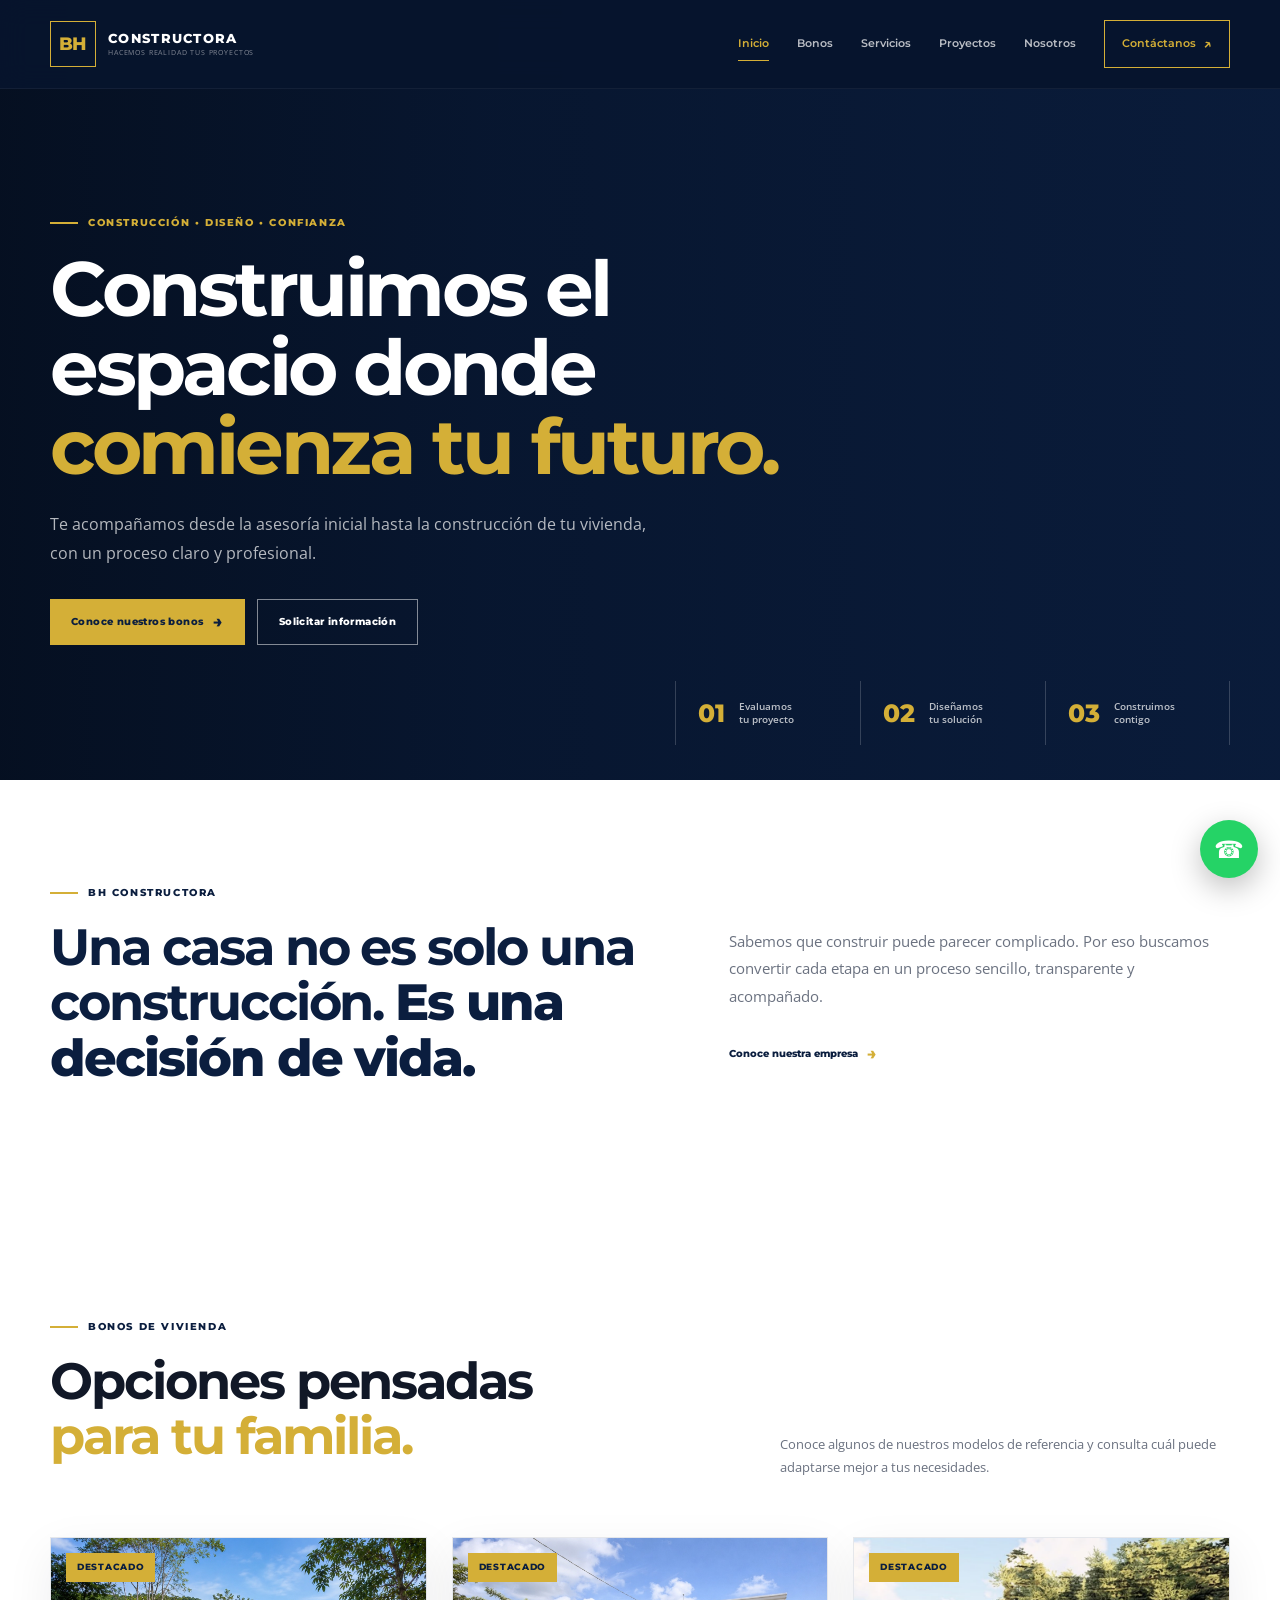
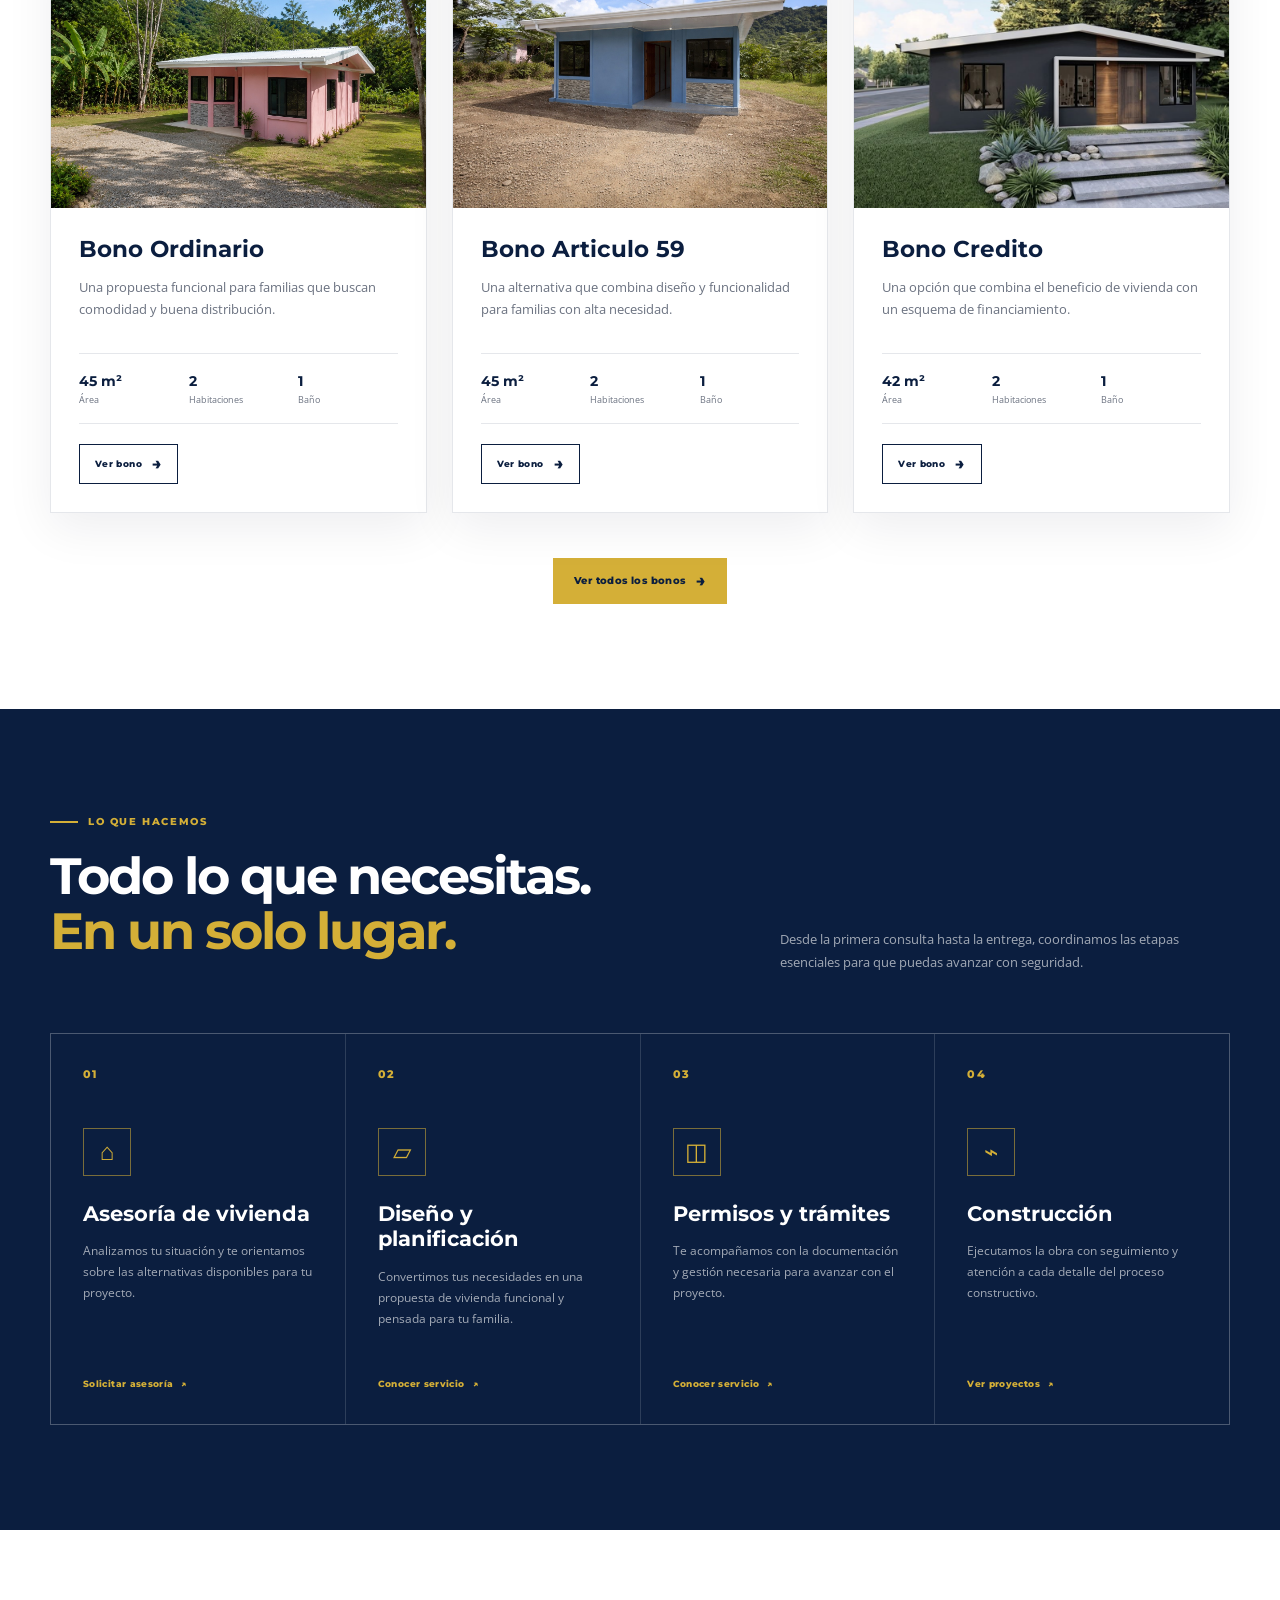
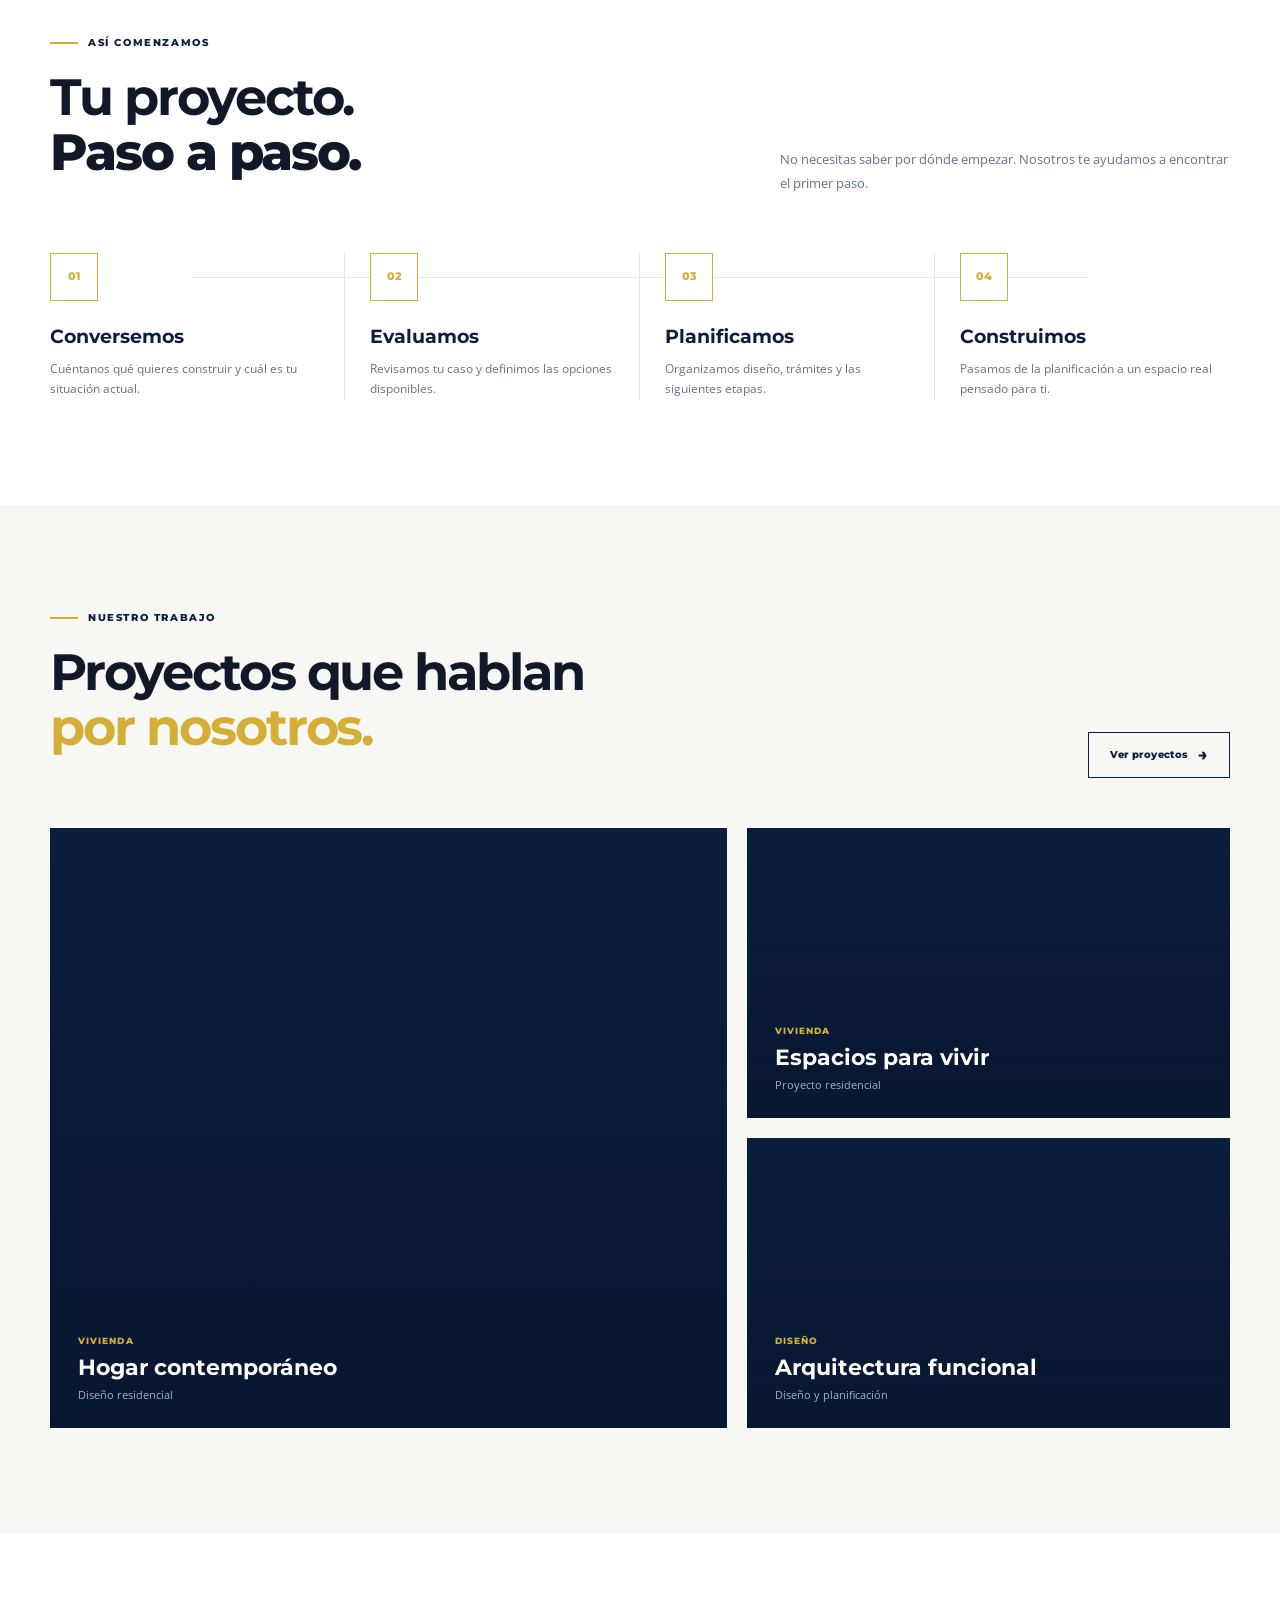
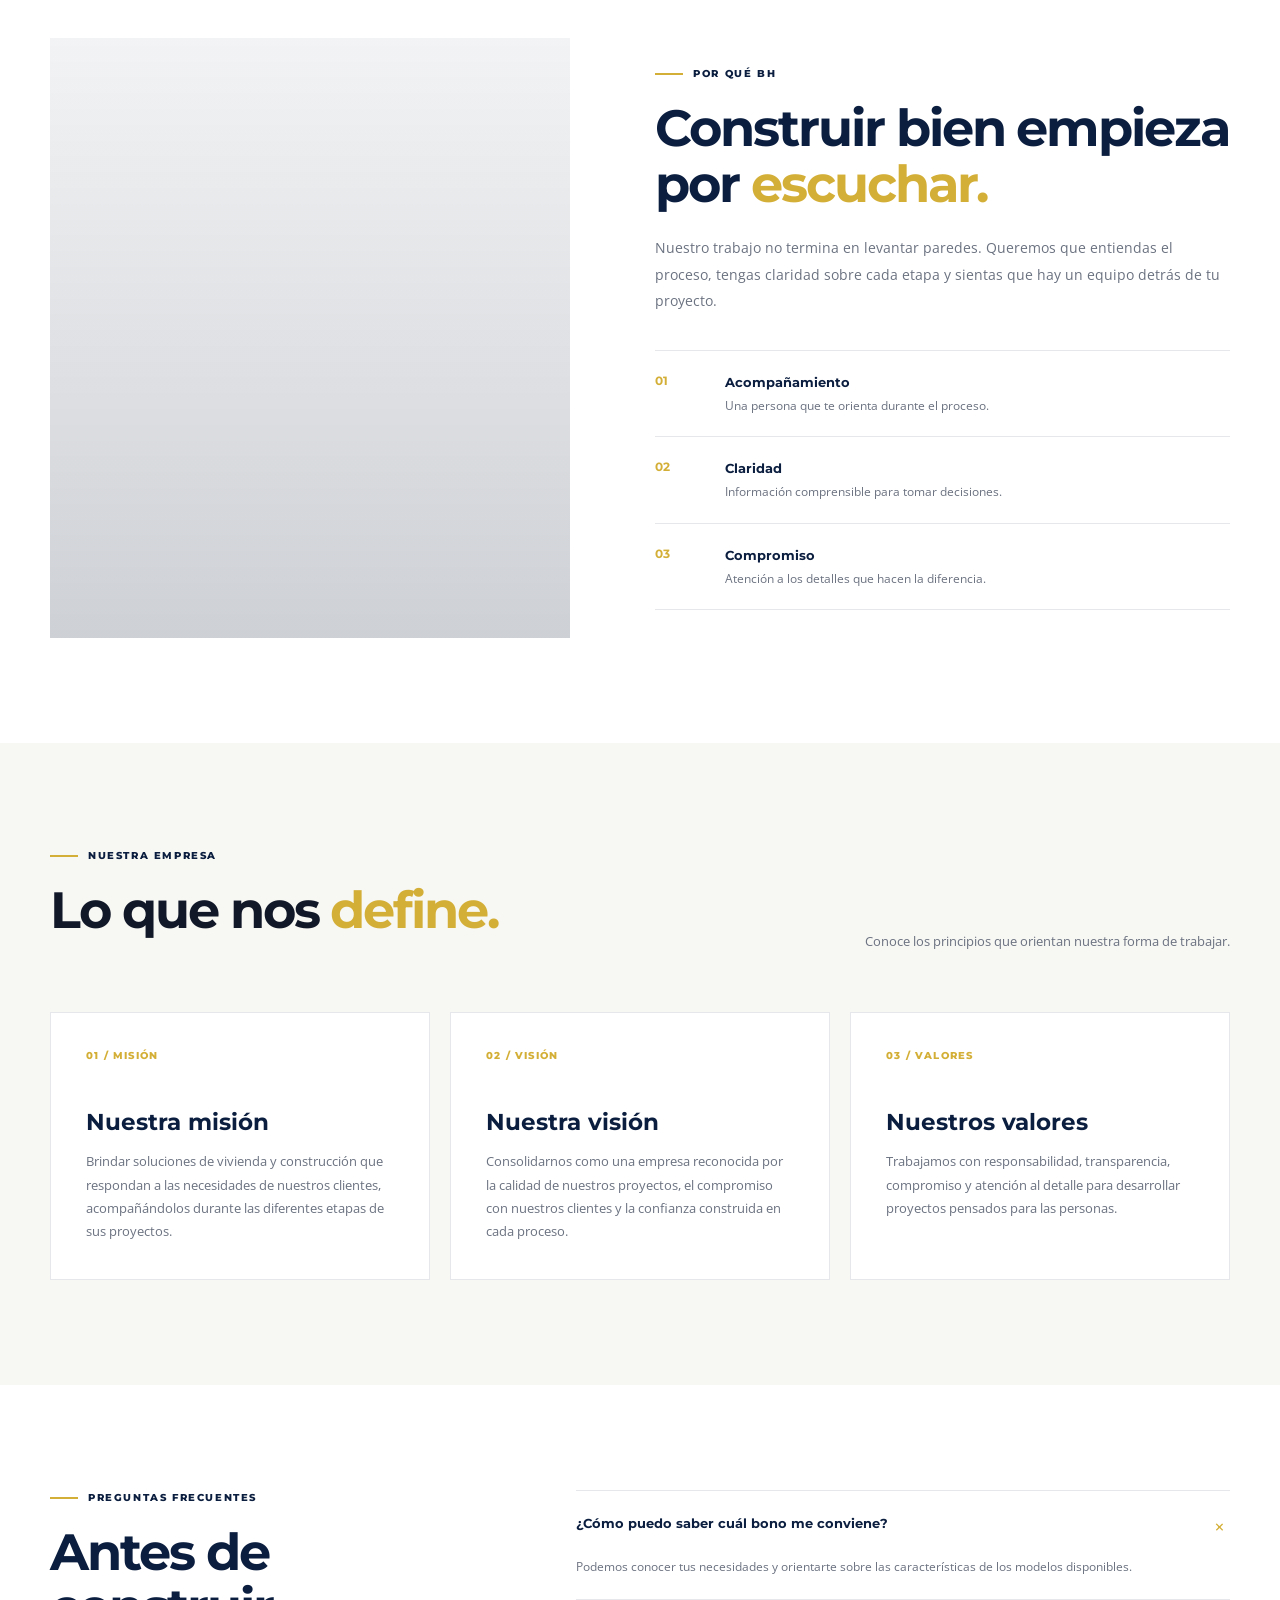
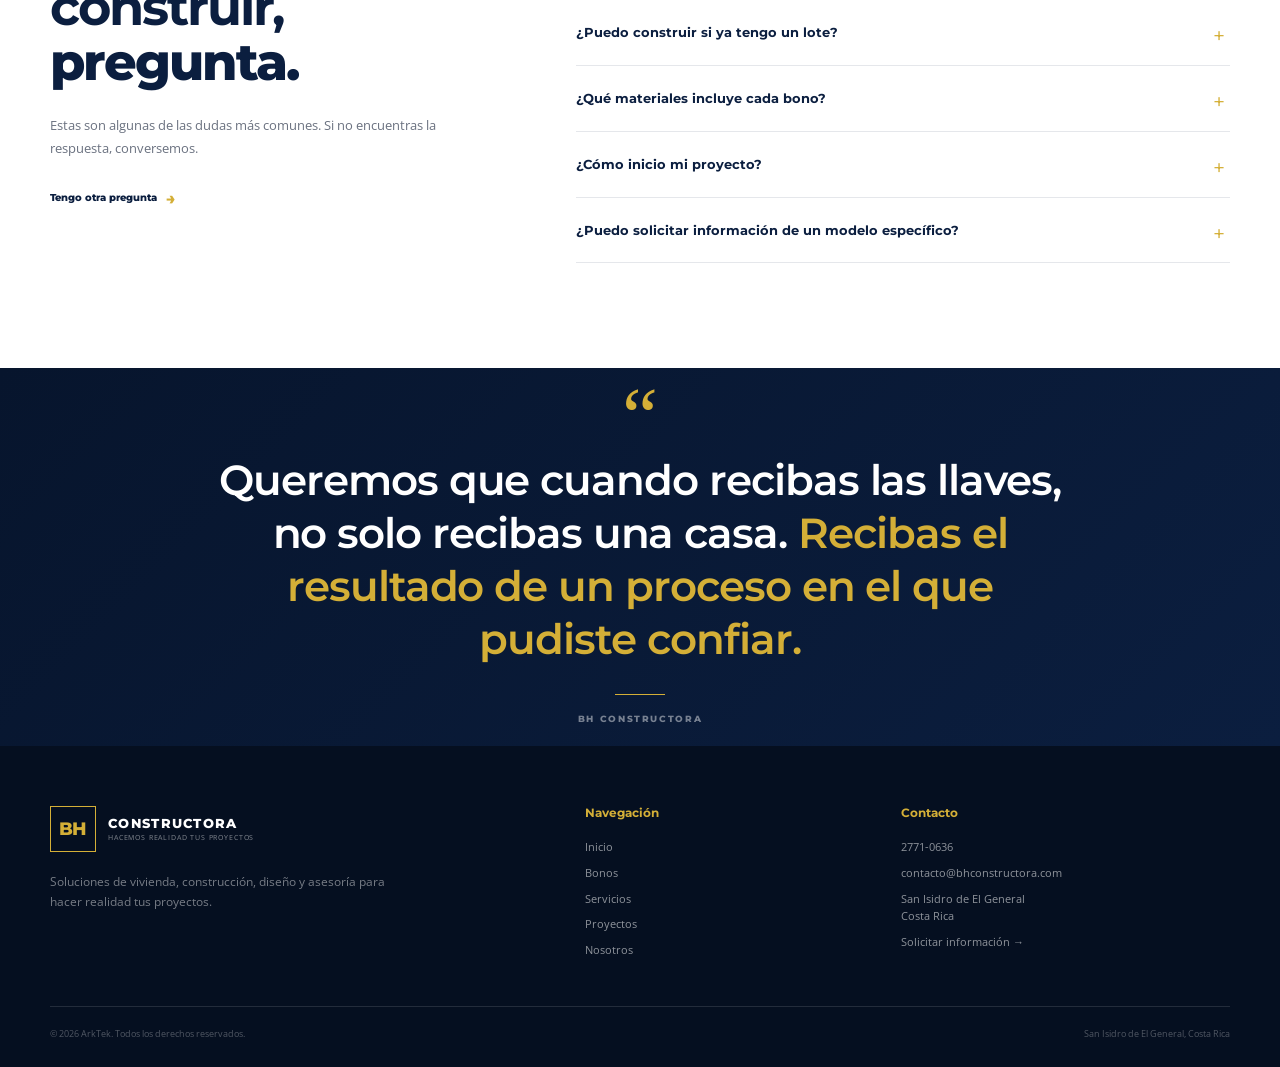
==== commit 7836e819: "Add files via upload" ====
--- a/index.html
+++ b/index.html
@@ -327,8 +327,8 @@
         <div class="bono-image">
 
           <img
-            src="https://images.unsplash.com/photo-1600585154340-be6161a56a0c?auto=format&fit=crop&w=1200&q=85"
-            alt="Bono Modelo Familiar"
+            src="img/bono-ordinario-1.jpeg"
+            alt="Bono Ordinario"
             loading="lazy"
           >
 
@@ -341,7 +341,7 @@
         <div class="bono-content">
 
           <h3>
-            Bono Modelo Familiar
+            Bono Ordinario
           </h3>
 
           <p>
@@ -371,7 +371,7 @@
           <a
             href="bono.html?id=1"
             class="btn btn-outline btn-small"
-            data-bono="Bono Modelo Familiar"
+            data-bono="Bono Ordinario"
           >
             Ver bono
             <span>→</span>
@@ -387,13 +387,13 @@
         <div class="bono-image">
 
           <img
-            src="https://images.unsplash.com/photo-1600607687920-4e2a09cf159d?auto=format&fit=crop&w=1200&q=85"
-            alt="Bono Modelo Ampliado"
+            src="img/bono-art-59-1.jpeg"
+            alt="Bono Articulo 59"
             loading="lazy"
           >
 
           <span class="bono-tag">
-            FAMILIAR
+            DESTACADO
           </span>
 
         </div>
@@ -401,23 +401,23 @@
         <div class="bono-content">
 
           <h3>
-            Bono Modelo Ampliado
+            Bono Articulo 59
           </h3>
 
           <p>
-            Mayor espacio interior para familias
-            que requieren una distribución más amplia.
+            Una alternativa que combina diseño y
+            funcionalidad para familias con alta necesidad.
           </p>
 
           <div class="bono-specs">
 
             <div class="bono-spec">
-              <strong>60 m²</strong>
+              <strong>45 m²</strong>
               <span>Área</span>
             </div>
 
             <div class="bono-spec">
-              <strong>3</strong>
+              <strong>2</strong>
               <span>Habitaciones</span>
             </div>
 
@@ -429,9 +429,9 @@
           </div>
 
           <a
-            href="bono.html?id=2"
+            href="bono.html?id=5"
             class="btn btn-outline btn-small"
-            data-bono="Bono Modelo Ampliado"
+            data-bono="Bono Articulo 59"
           >
             Ver bono
             <span>→</span>
@@ -447,13 +447,13 @@
         <div class="bono-image">
 
           <img
-            src="https://images.unsplash.com/photo-1600566753190-17f0baa2a6c3?auto=format&fit=crop&w=1200&q=85"
-            alt="Bono Modelo Esencial"
+            src="img/bono-credito-5.jpeg"
+            alt="Bono Credito"
             loading="lazy"
           >
 
           <span class="bono-tag">
-            COMPACTO
+            DESTACADO
           </span>
 
         </div>
@@ -461,12 +461,12 @@
         <div class="bono-content">
 
           <h3>
-            Bono Modelo Esencial
+            Bono Credito
           </h3>
 
           <p>
-            Una alternativa compacta que aprovecha
-            eficientemente cada espacio.
+            Una opción que combina el beneficio de vivienda
+            con un esquema de financiamiento.
           </p>
 
           <div class="bono-specs">
@@ -489,9 +489,9 @@
           </div>
 
           <a
-            href="bono.html?id=3"
+            href="bono.html?id=2"
             class="btn btn-outline btn-small"
-            data-bono="Bono Modelo Esencial"
+            data-bono="Bono Credito"
           >
             Ver bono
             <span>→</span>
--- a/css/styles.css
+++ b/css/styles.css
@@ -3590,3 +3590,59 @@
     transform: none;
   }
 }
+
+
+/* ----------------------------Estilos del Carrusel ---------------------------------*/
+.carrusel-container {
+  position: relative;
+  overflow: hidden;
+  border-radius: 12px; /* O el diseño que uses */
+}
+
+.carrusel-slides {
+  position: relative;
+  width: 100%;
+  height: 450px; /* Ajusta la altura según tu diseño */
+}
+
+.carrusel-slide {
+  position: absolute;
+  top: 0;
+  left: 0;
+  width: 100%;
+  height: 100%;
+  object-fit: cover;
+  opacity: 0;
+  transition: opacity 0.4s ease-in-out;
+  pointer-events: none;
+}
+
+.carrusel-slide.active {
+  opacity: 1;
+  pointer-events: auto;
+}
+
+/* Botones de navegación */
+.carrusel-btn {
+  position: absolute;
+  top: 50%;
+  transform: translateY(-50%);
+  background: rgba(0, 0, 0, 0.6);
+  color: white;
+  border: none;
+  padding: 12px 16px;
+  cursor: pointer;
+  font-size: 18px;
+  border-radius: 50%;
+  transition: background 0.3s;
+  z-index: 10;
+}
+
+.carrusel-btn:hover {
+  background: rgba(0, 0, 0, 0.9);
+}
+
+.carrusel-btn.prev { left: 15px; }
+.carrusel-btn.next { right: 15px; }
+
+
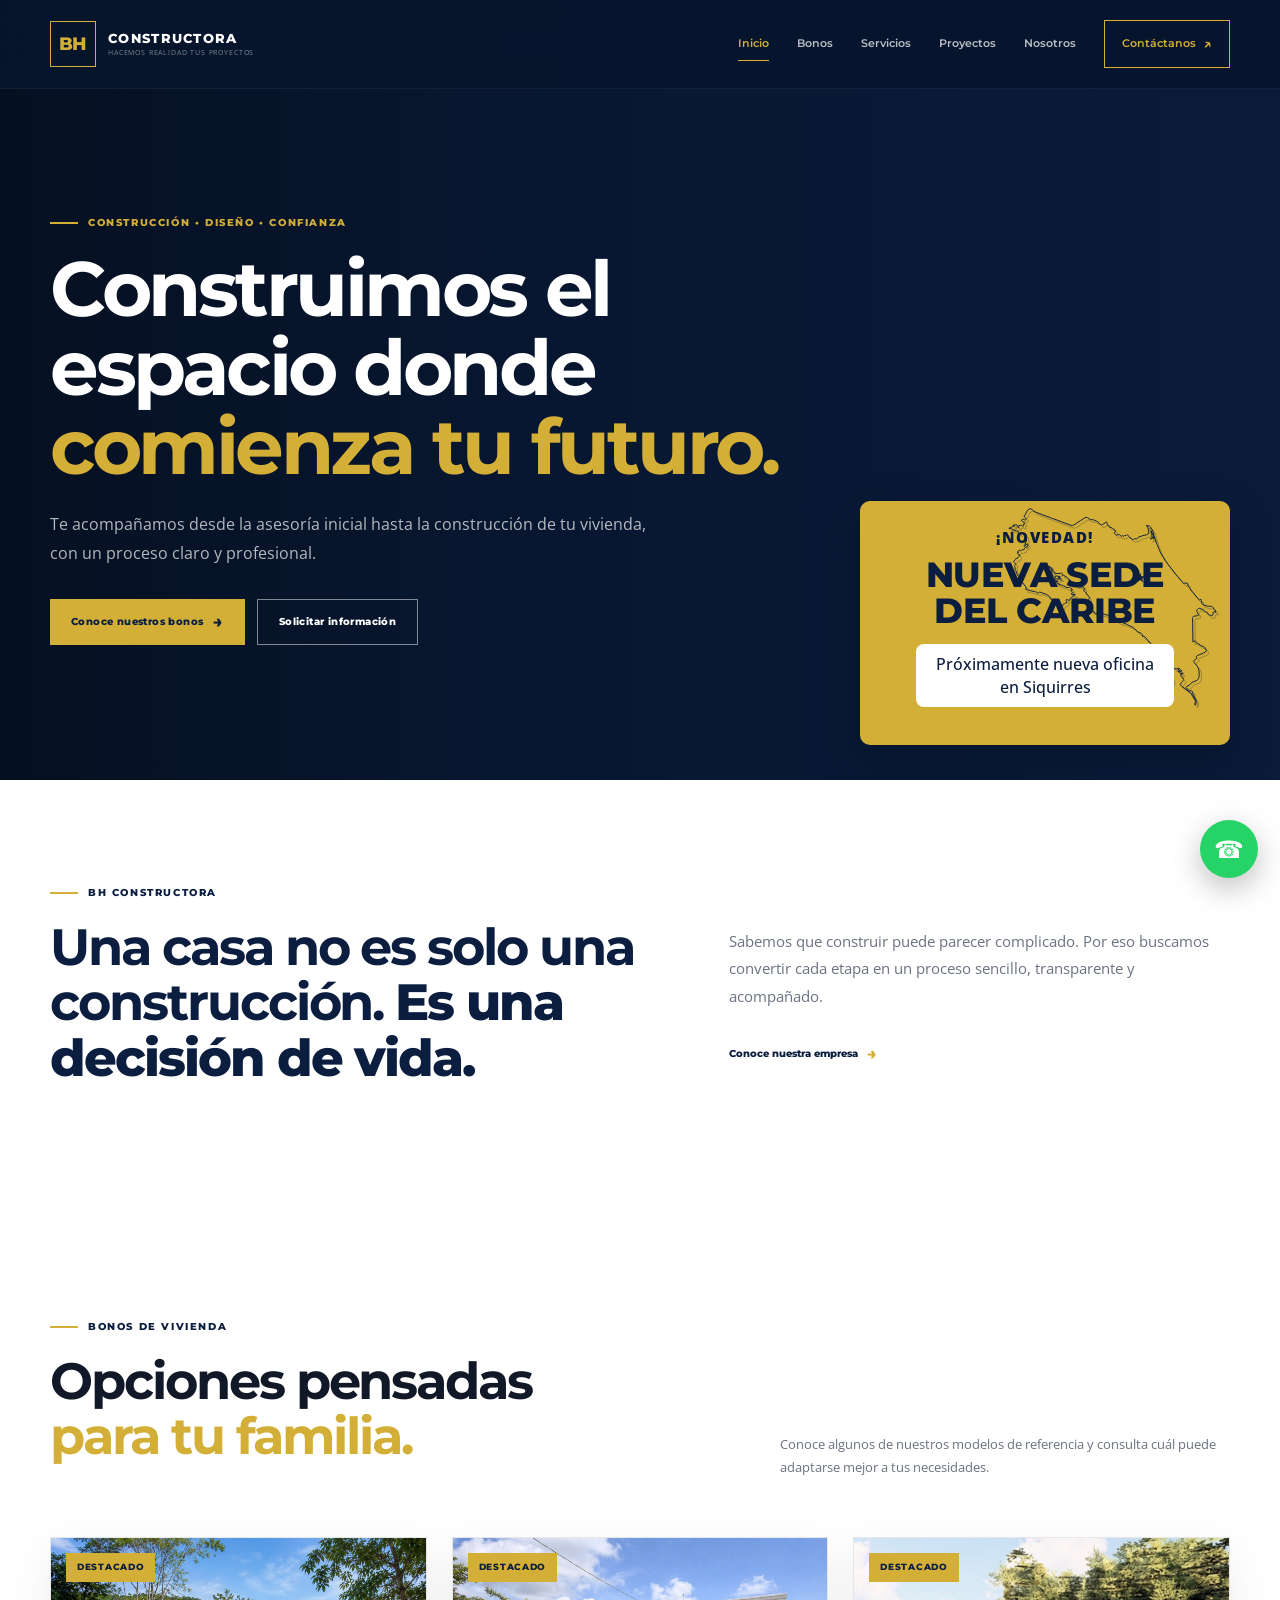
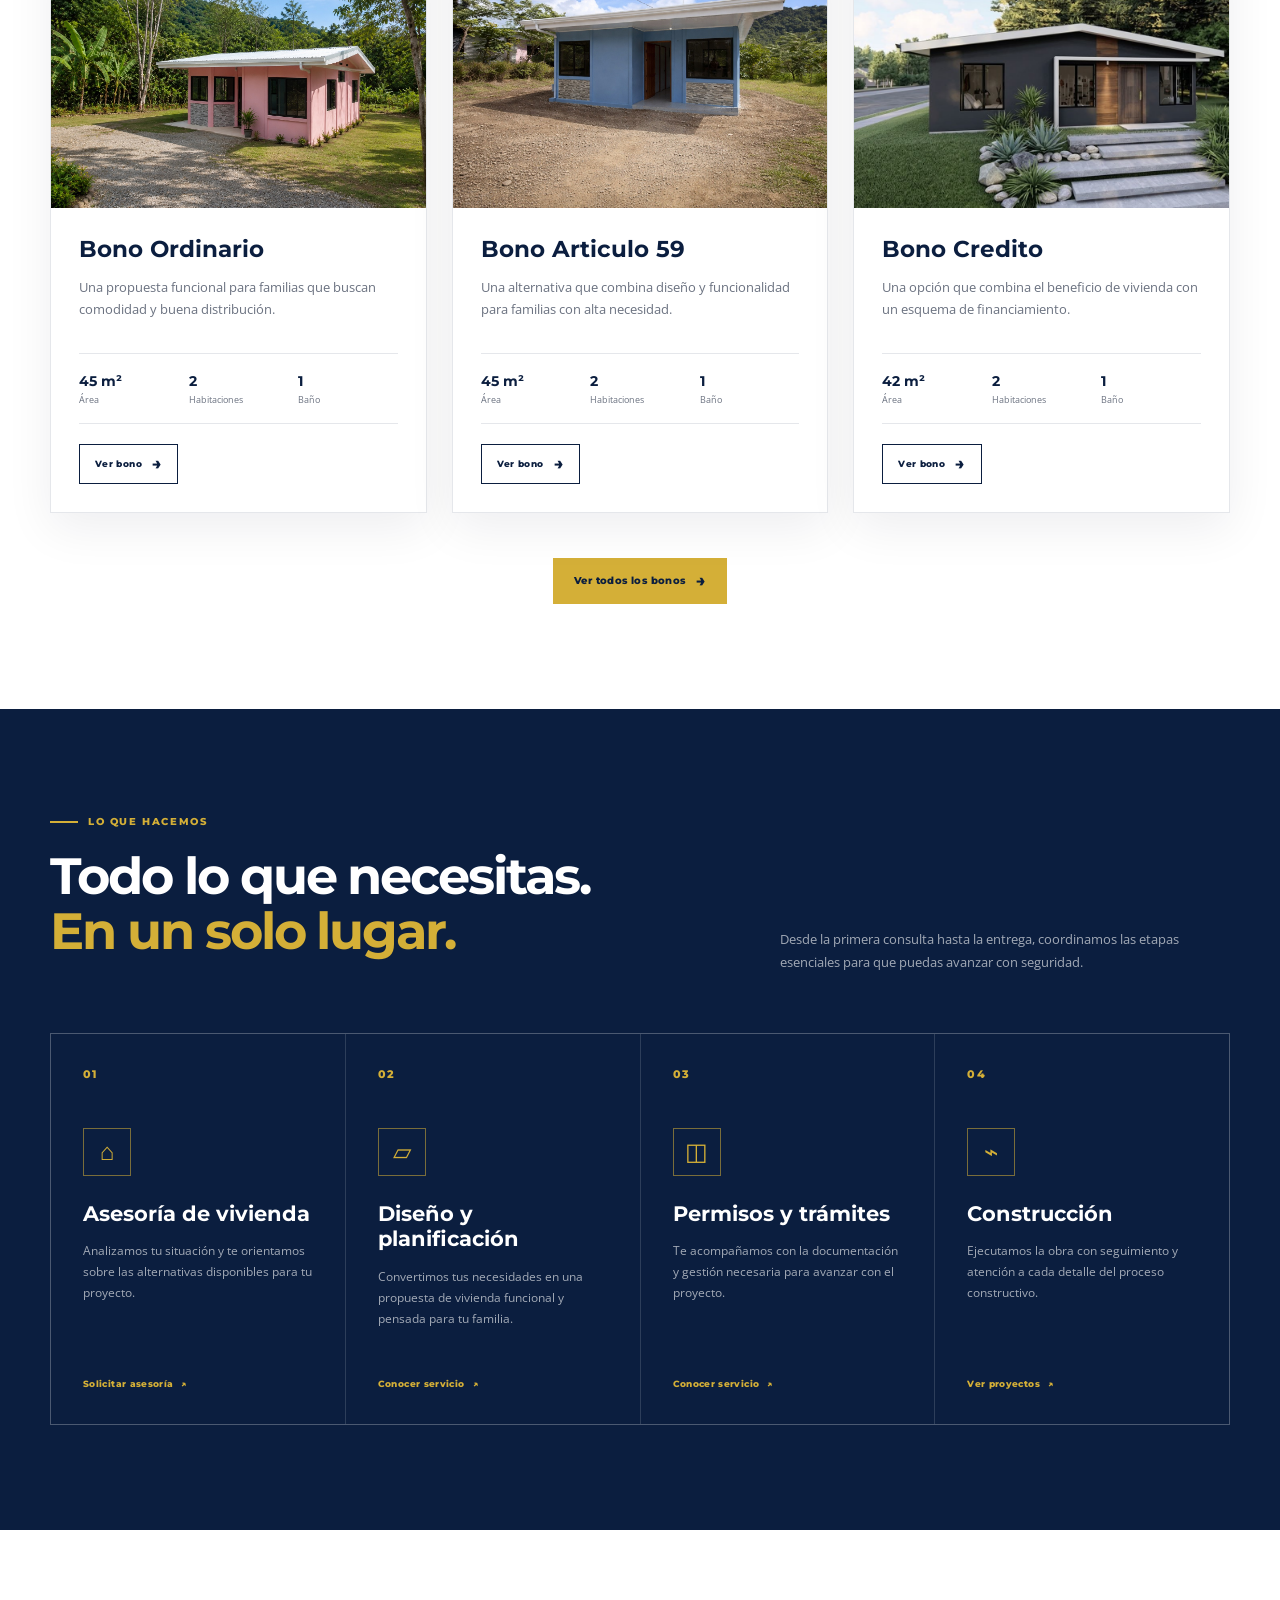
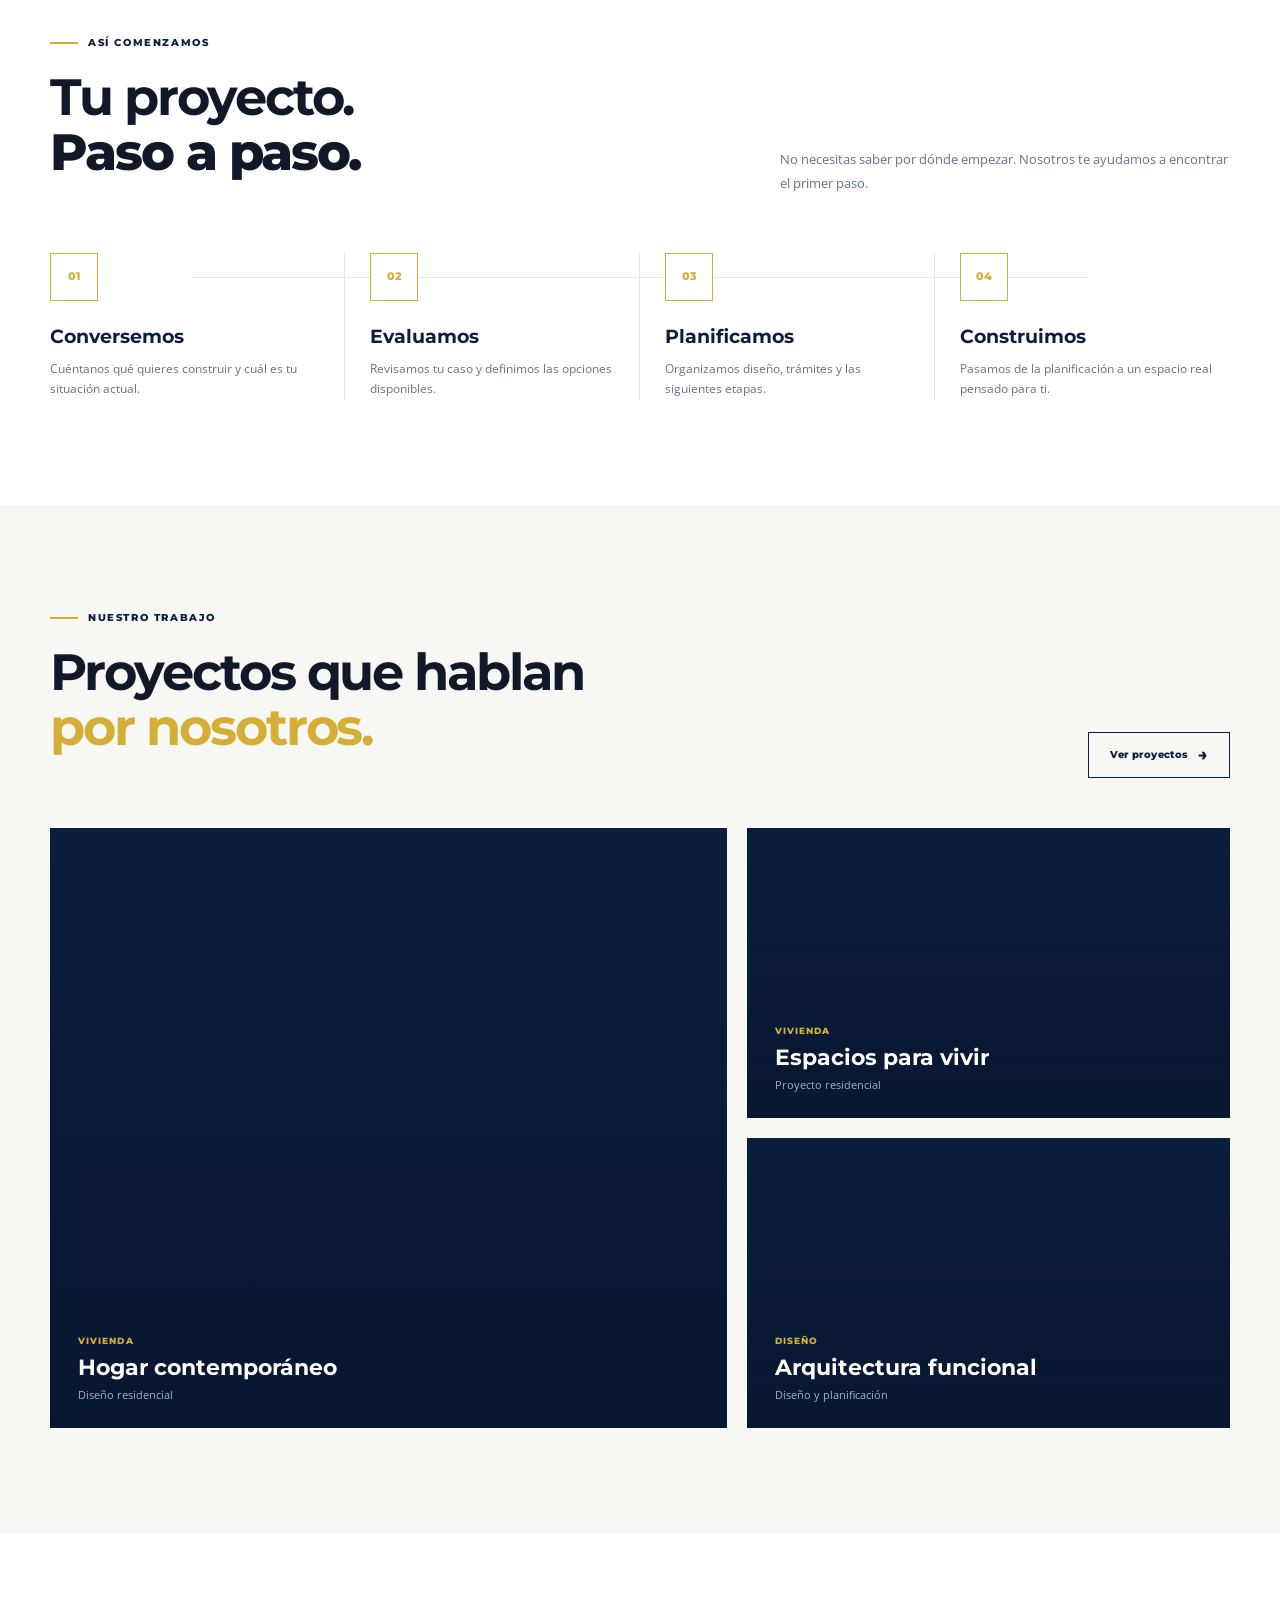
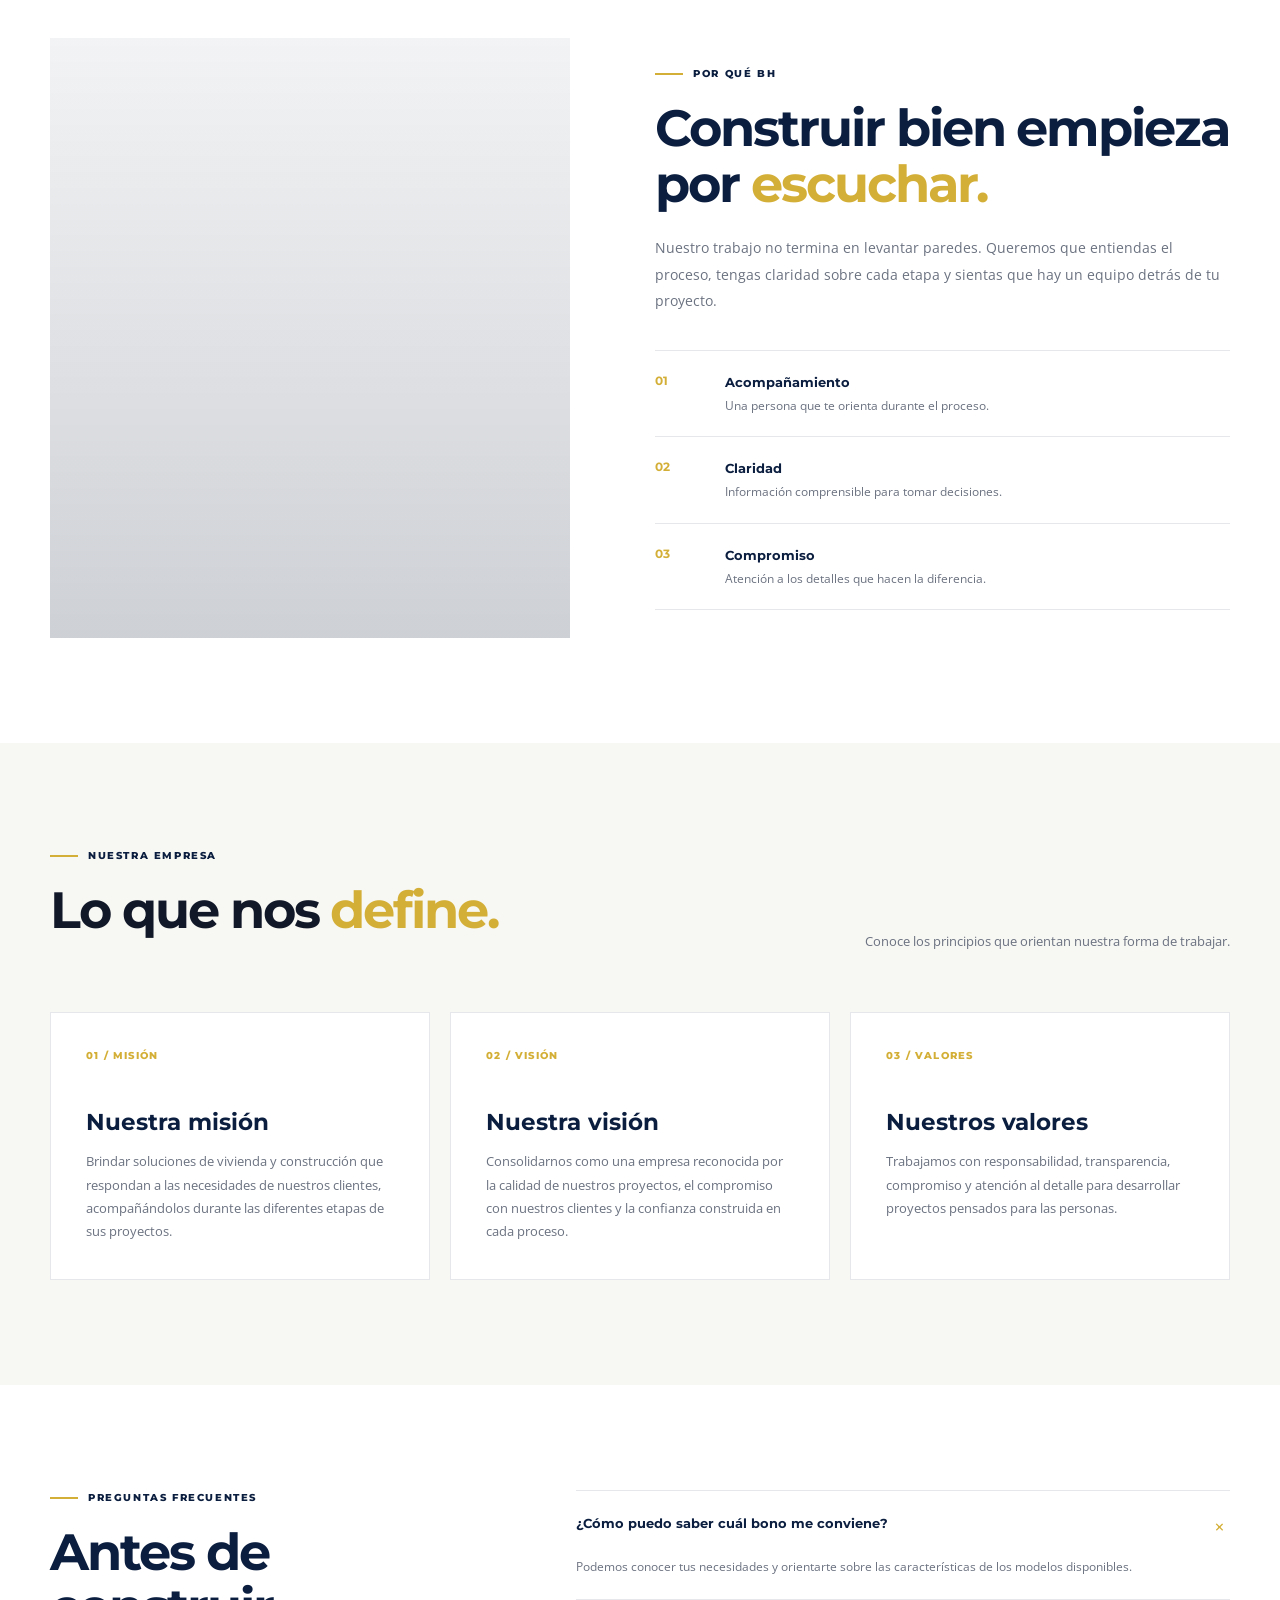
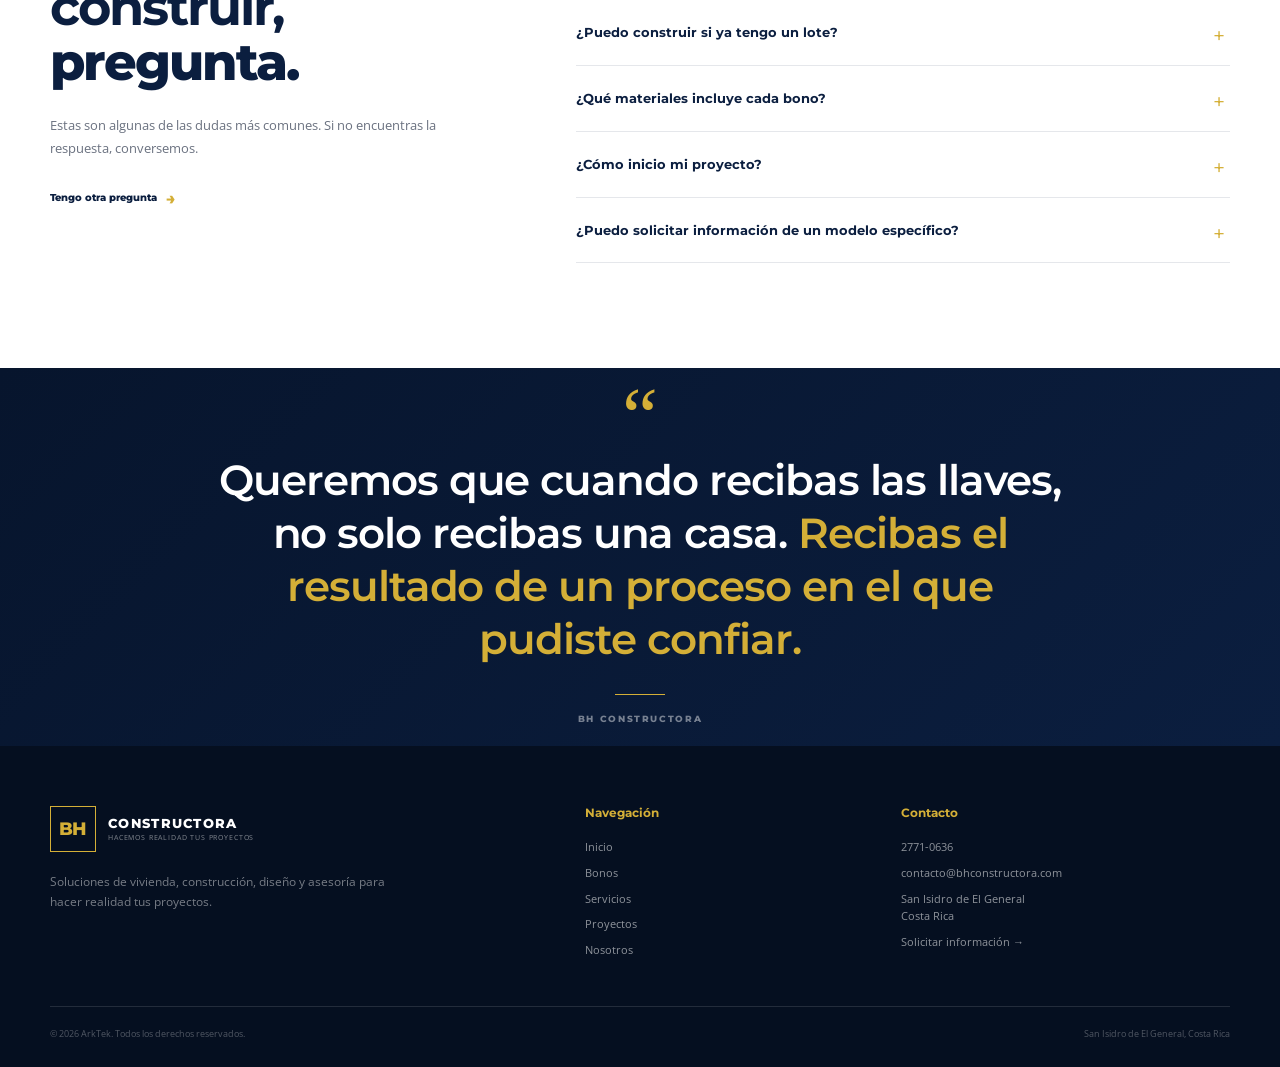
==== commit 9c98b2bb: "Add files via upload" ====
--- a/index.html
+++ b/index.html
@@ -180,9 +180,9 @@
 
     <div class="hero-actions">
 
-      <a
+      <a href="bonos.html"
         class="btn btn-gold"
-        href="bonos.html"
+        
       >
         Conoce nuestros bonos
         <span>→</span>
@@ -202,38 +202,33 @@
 
   <div class="hero-bottom container">
 
-    <div class="hero-stat">
-
-      <strong>01</strong>
-
-      <span>
-        Evaluamos<br>
-        tu proyecto
-      </span>
-
-    </div>
-
-    <div class="hero-stat">
-
-      <strong>02</strong>
-
-      <span>
-        Diseñamos<br>
-        tu solución
-      </span>
-
-    </div>
-
-    <div class="hero-stat">
-
-      <strong>03</strong>
-
-      <span>
-        Construimos<br>
-        contigo
-      </span>
-
-    </div>
+    <a
+      class="hero-news"
+      href="novedades.html"
+    >
+
+      <img
+        class="hero-news-map"
+        src="img/costa-rica-map.svg"
+        alt=""
+        aria-hidden="true"
+      >
+
+      <p class="hero-news-tag">
+        ¡NOVEDAD!
+      </p>
+
+      <h2 class="hero-news-title">
+        Nueva sede<br>
+        del Caribe
+      </h2>
+
+      <p class="hero-news-note">
+        Próximamente nueva oficina<br>
+        en Siquirres
+      </p>
+
+    </a>
 
   </div>
 
@@ -327,7 +322,7 @@
         <div class="bono-image">
 
           <img
-            src="img/bono-ordinario-1.jpeg"
+            src="img/bono-ordinario-1.jpeg" 
             alt="Bono Ordinario"
             loading="lazy"
           >
--- a/css/styles.css
+++ b/css/styles.css
@@ -603,42 +603,104 @@
   justify-content: flex-end;
 
   gap: 0;
-}
-
-.hero-stat {
-  min-width: 185px;
+
+  pointer-events: none;
+}
+
+.hero-news {
+  position: relative;
+
+  overflow: hidden;
+
+  width: 370px;
+  min-height: 225px;
 
   display: flex;
+  flex-direction: column;
   align-items: center;
 
-  gap: 14px;
-
-  padding: 12px 22px;
-
-  border-left: 1px solid rgba(255,255,255,.18);
-
-  color: var(--white);
-}
-
-.hero-stat:last-child {
-  border-right: 1px solid rgba(255,255,255,.18);
-}
-
-.hero-stat strong {
-  color: var(--gold);
-
-  font-family: var(--font-title);
-  font-size: 25px;
+  padding: 24px 30px 22px;
+
+  background: var(--gold);
+
+  border-radius: 10px;
+
+  box-shadow: 0 18px 40px rgba(5,15,32,.45);
+
+  text-align: center;
+
+  color: var(--navy);
+
+  pointer-events: auto;
+
+  transition:
+    transform .35s var(--ease),
+    box-shadow .35s ease;
+}
+
+.hero-news:hover,
+.hero-news:focus-visible {
+  transform: translateY(-5px);
+
+  box-shadow: 0 26px 50px rgba(5,15,32,.55);
+}
+
+.hero-news-map {
+  position: absolute;
+  top: 4px;
+  right: 10px;
+
+  z-index: 0;
+
+  width: 58%;
+
+  pointer-events: none;
+}
+
+.hero-news-tag,
+.hero-news-title,
+.hero-news-note {
+  position: relative;
+
+  z-index: 1;
+}
+
+.hero-news-tag {
+  margin-bottom: 8px;
+
+  font-size: 15px;
   font-weight: 800;
-}
-
-.hero-stat span {
-  color: rgba(255,255,255,.72);
-
-  font-size: 10px;
-  font-weight: 600;
-
-  line-height: 1.35;
+
+  letter-spacing: .1em;
+}
+
+.hero-news-title {
+  margin-bottom: 14px;
+
+  color: var(--navy);
+
+  font-size: 35px;
+  font-weight: 800;
+
+  line-height: 1.05;
+  letter-spacing: -.015em;
+
+  text-transform: uppercase;
+}
+
+.hero-news-note {
+  margin-top: auto;
+
+  padding: 9px 20px;
+
+  background: var(--white);
+
+  border-radius: 8px;
+
+  font-size: 16px;
+  font-weight: 500;
+
+  line-height: 1.4;
 }
 
 
@@ -1758,6 +1820,59 @@
 
 
 /* =========================================================
+   NOVEDES — NUEVAS SEDES / VOLANTEO
+
+   Para agregar tus fotos, coloca los archivos en la carpeta
+   img/ con estos nombres (acepta .jpg o .png):
+     img/nueva-sede.jpg   → foto de la nueva sede
+     img/volanteo.jpg     → foto del volanteo
+   ========================================================= */
+
+.sede-image {
+  background-image:
+    linear-gradient(
+      180deg,
+      rgba(7,21,45,.05),
+      rgba(7,21,45,.20)
+    ),
+    url("../img/nueva-sede.jpg"),
+    url("../img/nueva-sede.png"),
+    linear-gradient(135deg, var(--navy), #1d3f74);
+}
+
+.volanteo-image {
+  background-image:
+    linear-gradient(
+      180deg,
+      rgba(7,21,45,.05),
+      rgba(7,21,45,.20)
+    ),
+    url("../img/volanteo.jpg"),
+    url("../img/volanteo.png"),
+    linear-gradient(135deg, var(--navy), #1d3f74);
+}
+
+.novedad-note {
+  display: inline-block;
+
+  padding: 11px 18px;
+
+  background: var(--navy);
+
+  border-left: 3px solid var(--gold);
+
+  color: var(--white);
+
+  font-family: var(--font-title);
+  font-size: 11px;
+  font-weight: 800;
+
+  letter-spacing: .1em;
+  text-transform: uppercase;
+}
+
+
+/* =========================================================
    FAQ
    ========================================================= */
 
@@ -2991,6 +3106,19 @@
     gap: 50px;
   }
 
+  .hero-content > p:not(.eyebrow) {
+    max-width: 460px;
+  }
+
+  .hero-news {
+    width: 320px;
+    min-height: 205px;
+  }
+
+  .hero-news-title {
+    font-size: 31px;
+  }
+
   .footer-top {
     grid-template-columns:
       1fr 1fr;
@@ -3087,22 +3215,33 @@
     padding-top: 100px;
   }
 
+  .hero-actions {
+    flex-direction: column;
+    align-items: flex-start;
+
+    max-width: 330px;
+  }
+
   .hero-bottom {
     position: absolute;
 
-    justify-content: center;
+    justify-content: flex-end;
 
     bottom: 25px;
   }
 
-  .hero-stat {
-    min-width: auto;
-
-    flex: 1;
-
-    justify-content: center;
-
-    padding: 10px 14px;
+  .hero-news {
+    min-height: 195px;
+
+    padding: 22px 24px 20px;
+  }
+
+  .hero-news-title {
+    font-size: 30px;
+  }
+
+  .hero-news-map {
+    width: 62%;
   }
 }
 
@@ -3208,6 +3347,9 @@
   }
 
   .hero {
+    flex-direction: column;
+    align-items: center;
+
     min-height: 700px;
   }
 
@@ -3248,39 +3390,20 @@
   }
 
   .hero-bottom {
-    position: absolute;
-
-    display: grid;
-
-    grid-template-columns:
-      repeat(3, 1fr);
+    position: static;
+
+    display: block;
 
     width: calc(100% - 32px);
 
-    margin: 0 auto;
-
-    bottom: 18px;
-  }
-
-  .hero-stat {
-    display: flex;
-    flex-direction: column;
-
-    justify-content: center;
-
-    gap: 3px;
-
-    padding: 9px 6px;
-
-    text-align: center;
-  }
-
-  .hero-stat strong {
-    font-size: 19px;
-  }
-
-  .hero-stat span {
-    font-size: 8px;
+    margin-top: 40px;
+    margin-bottom: 40px;
+  }
+
+  .hero-news {
+    width: 100%;
+
+    min-height: 200px;
   }
 
   .page-hero {
@@ -3503,16 +3626,28 @@
     width: calc(100% - 24px);
   }
 
-  .hero-stat {
-    padding: 7px 3px;
-  }
-
-  .hero-stat strong {
-    font-size: 17px;
-  }
-
-  .hero-stat span {
-    font-size: 7px;
+  .hero-news {
+    min-height: 185px;
+
+    padding: 18px 16px;
+  }
+
+  .hero-news-tag {
+    font-size: 13px;
+  }
+
+  .hero-news-title {
+    font-size: 27px;
+  }
+
+  .hero-news-map {
+    width: 66%;
+  }
+
+  .hero-news-note {
+    padding: 8px 14px;
+
+    font-size: 14px;
   }
 
   .bono-image {
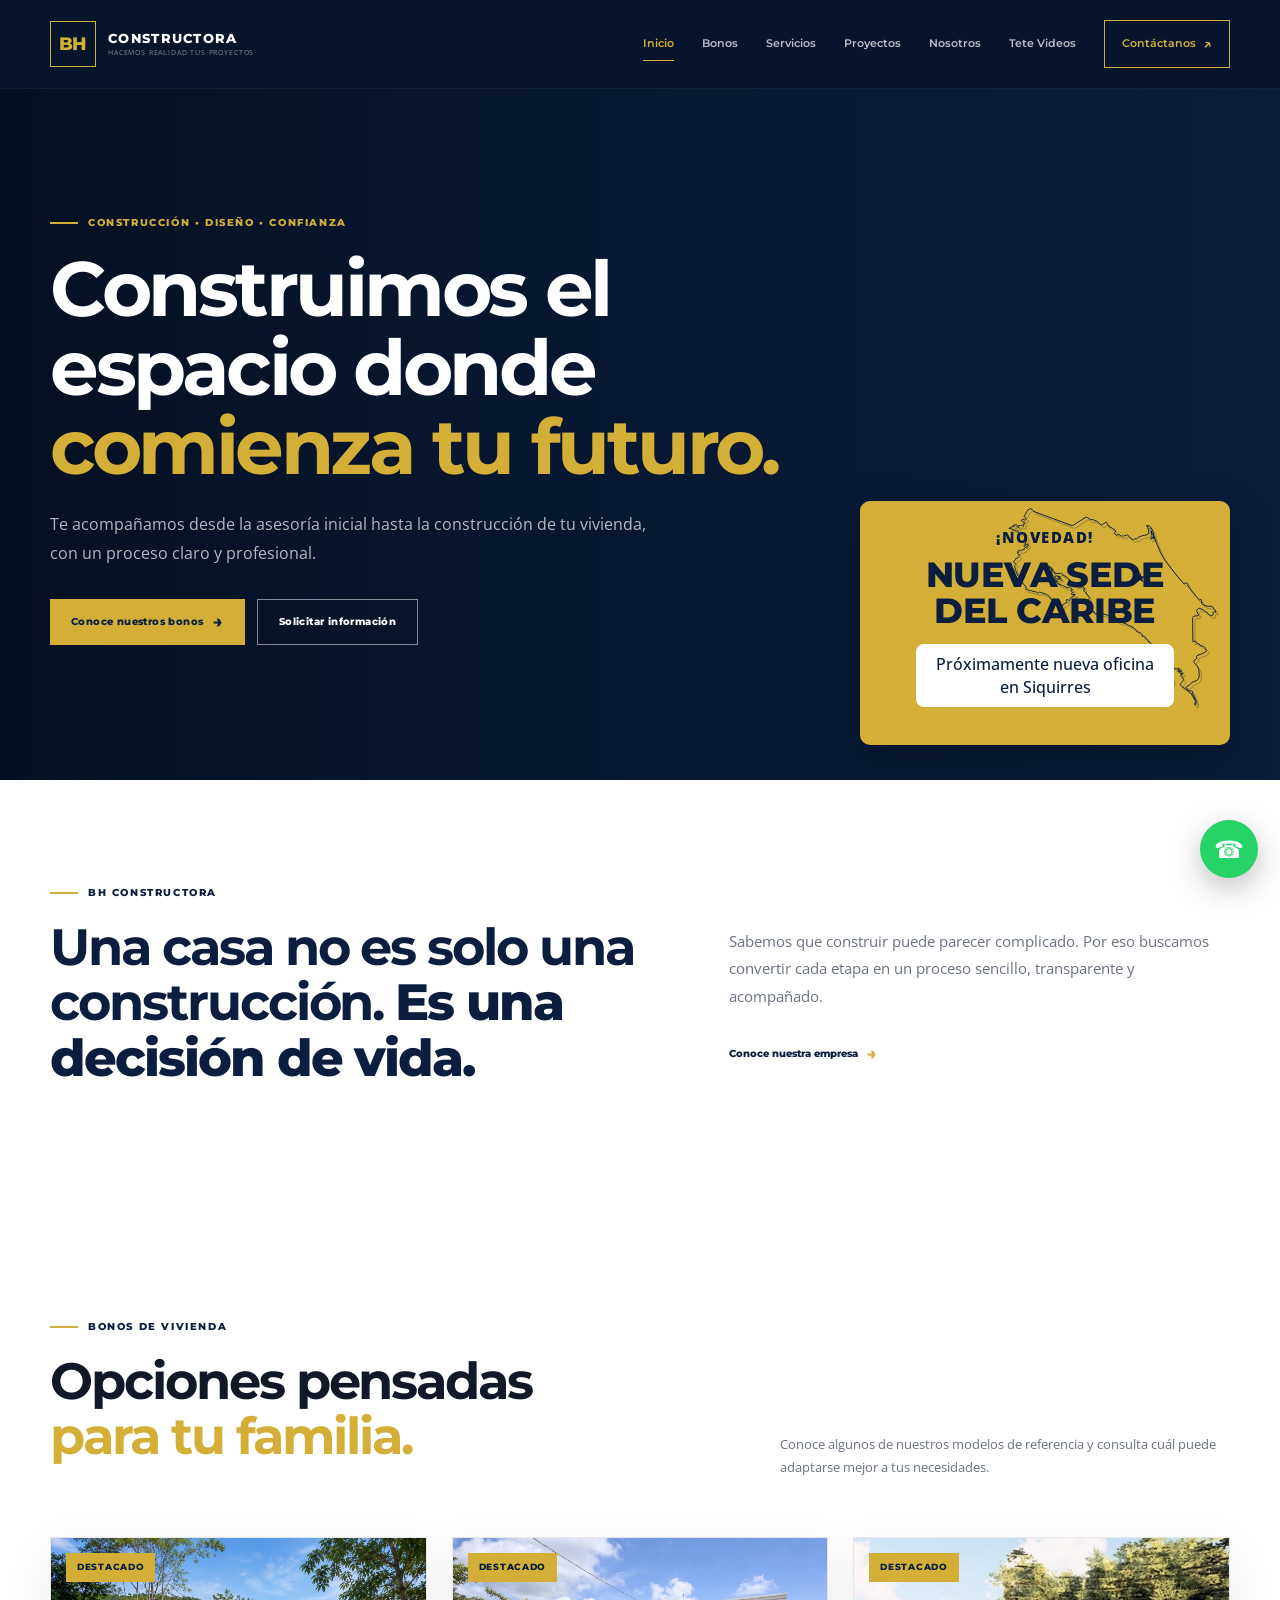
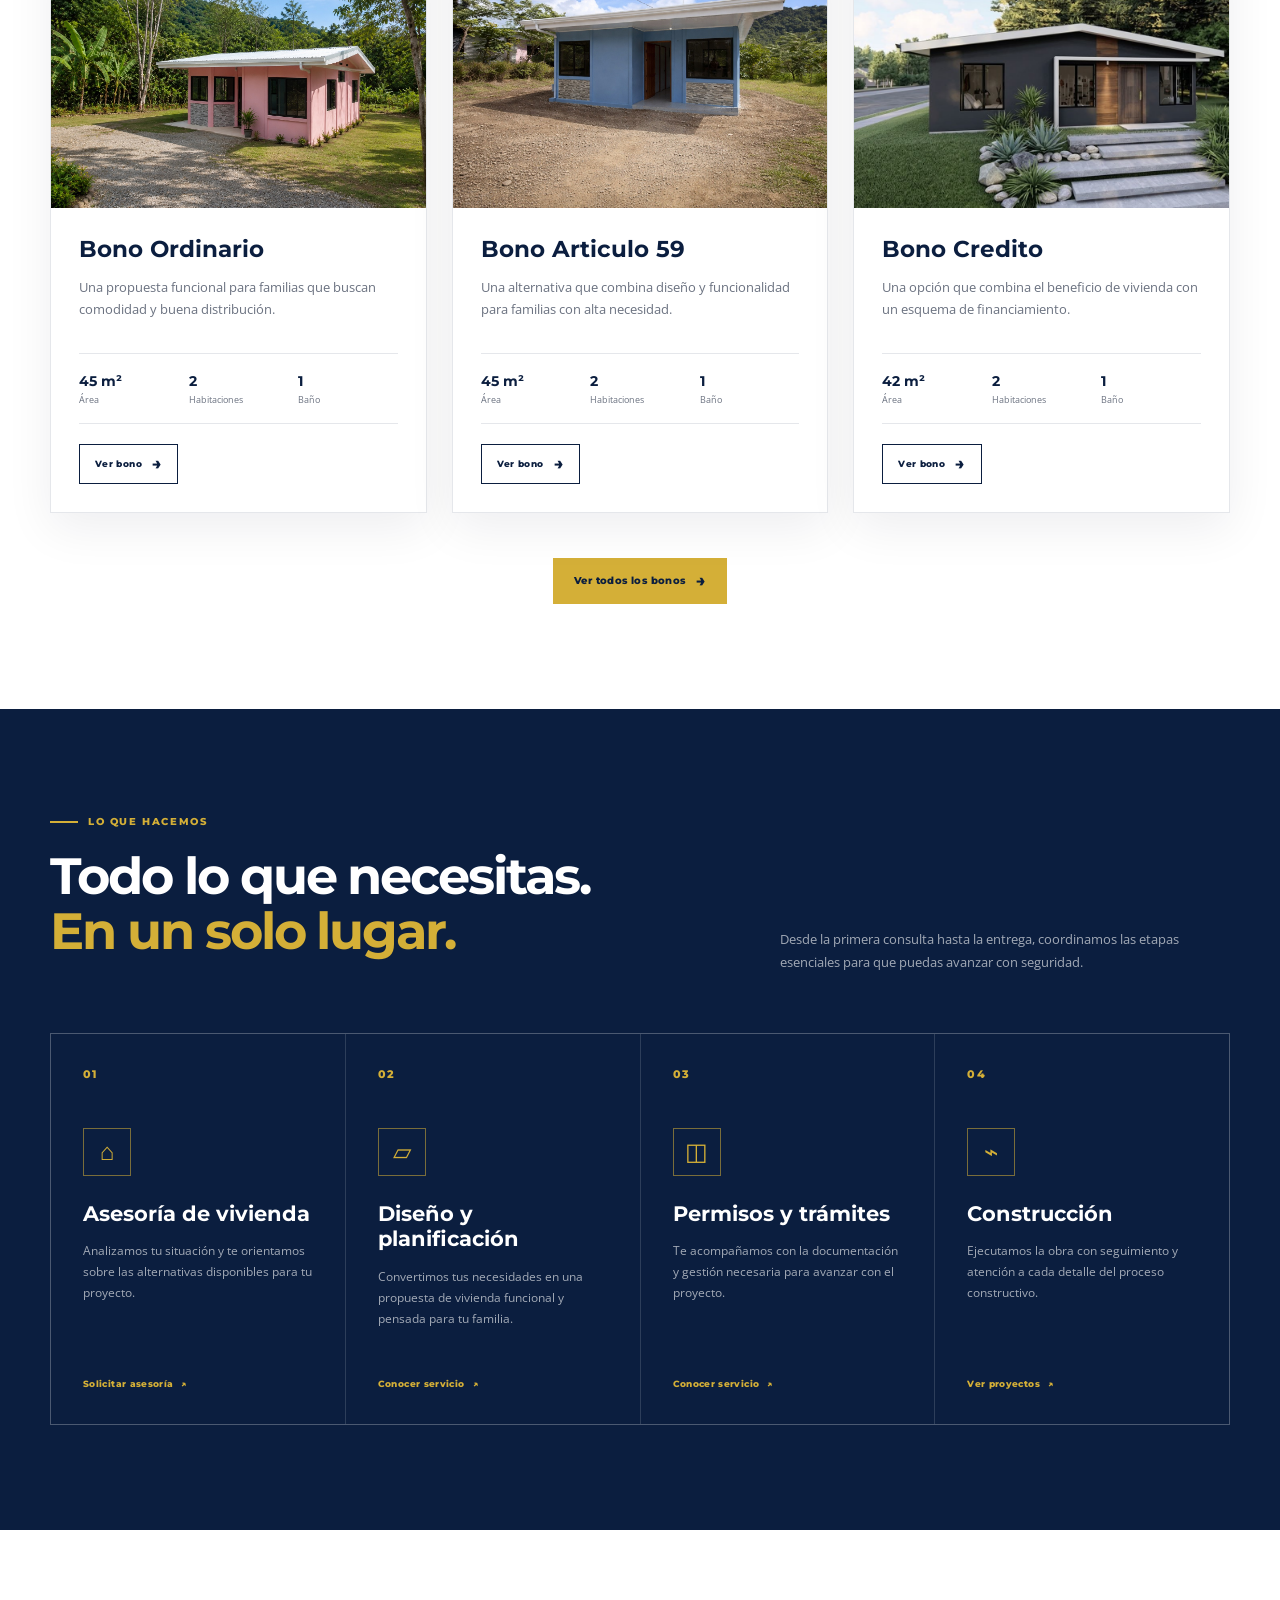
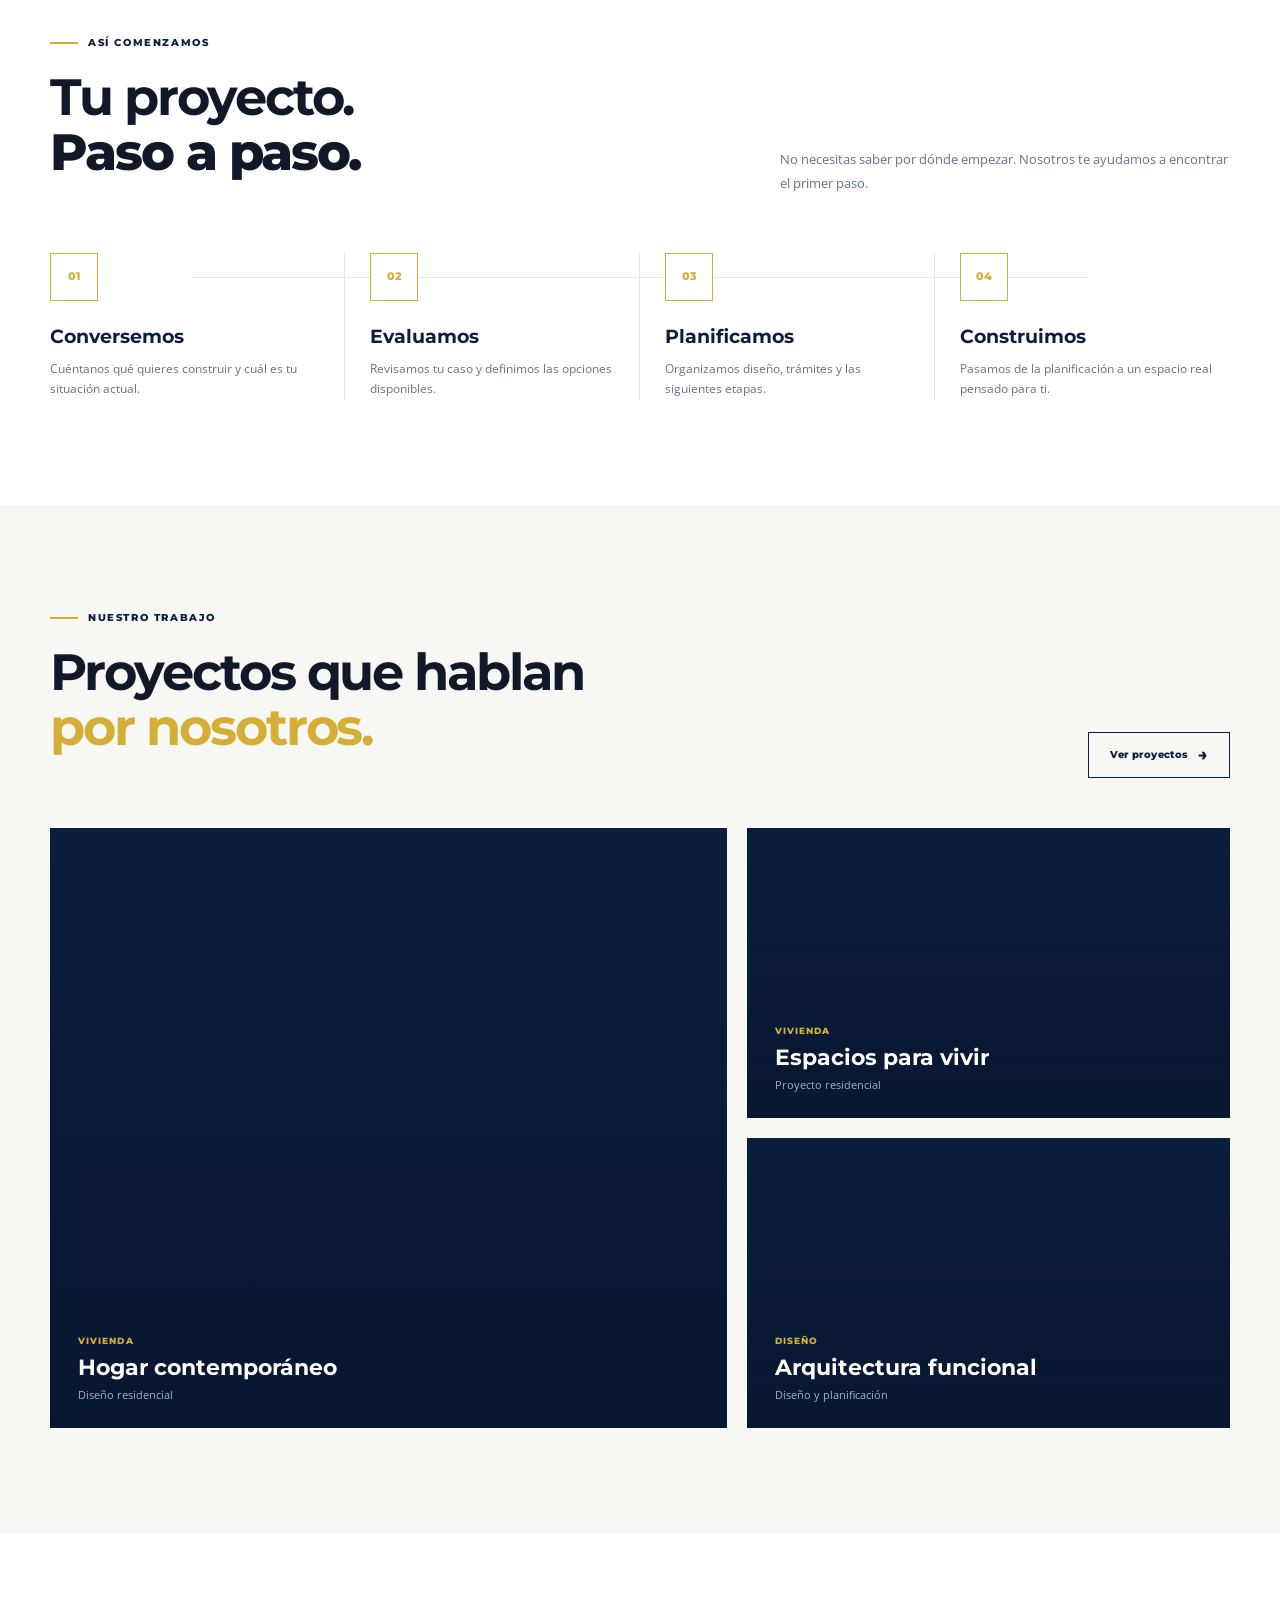
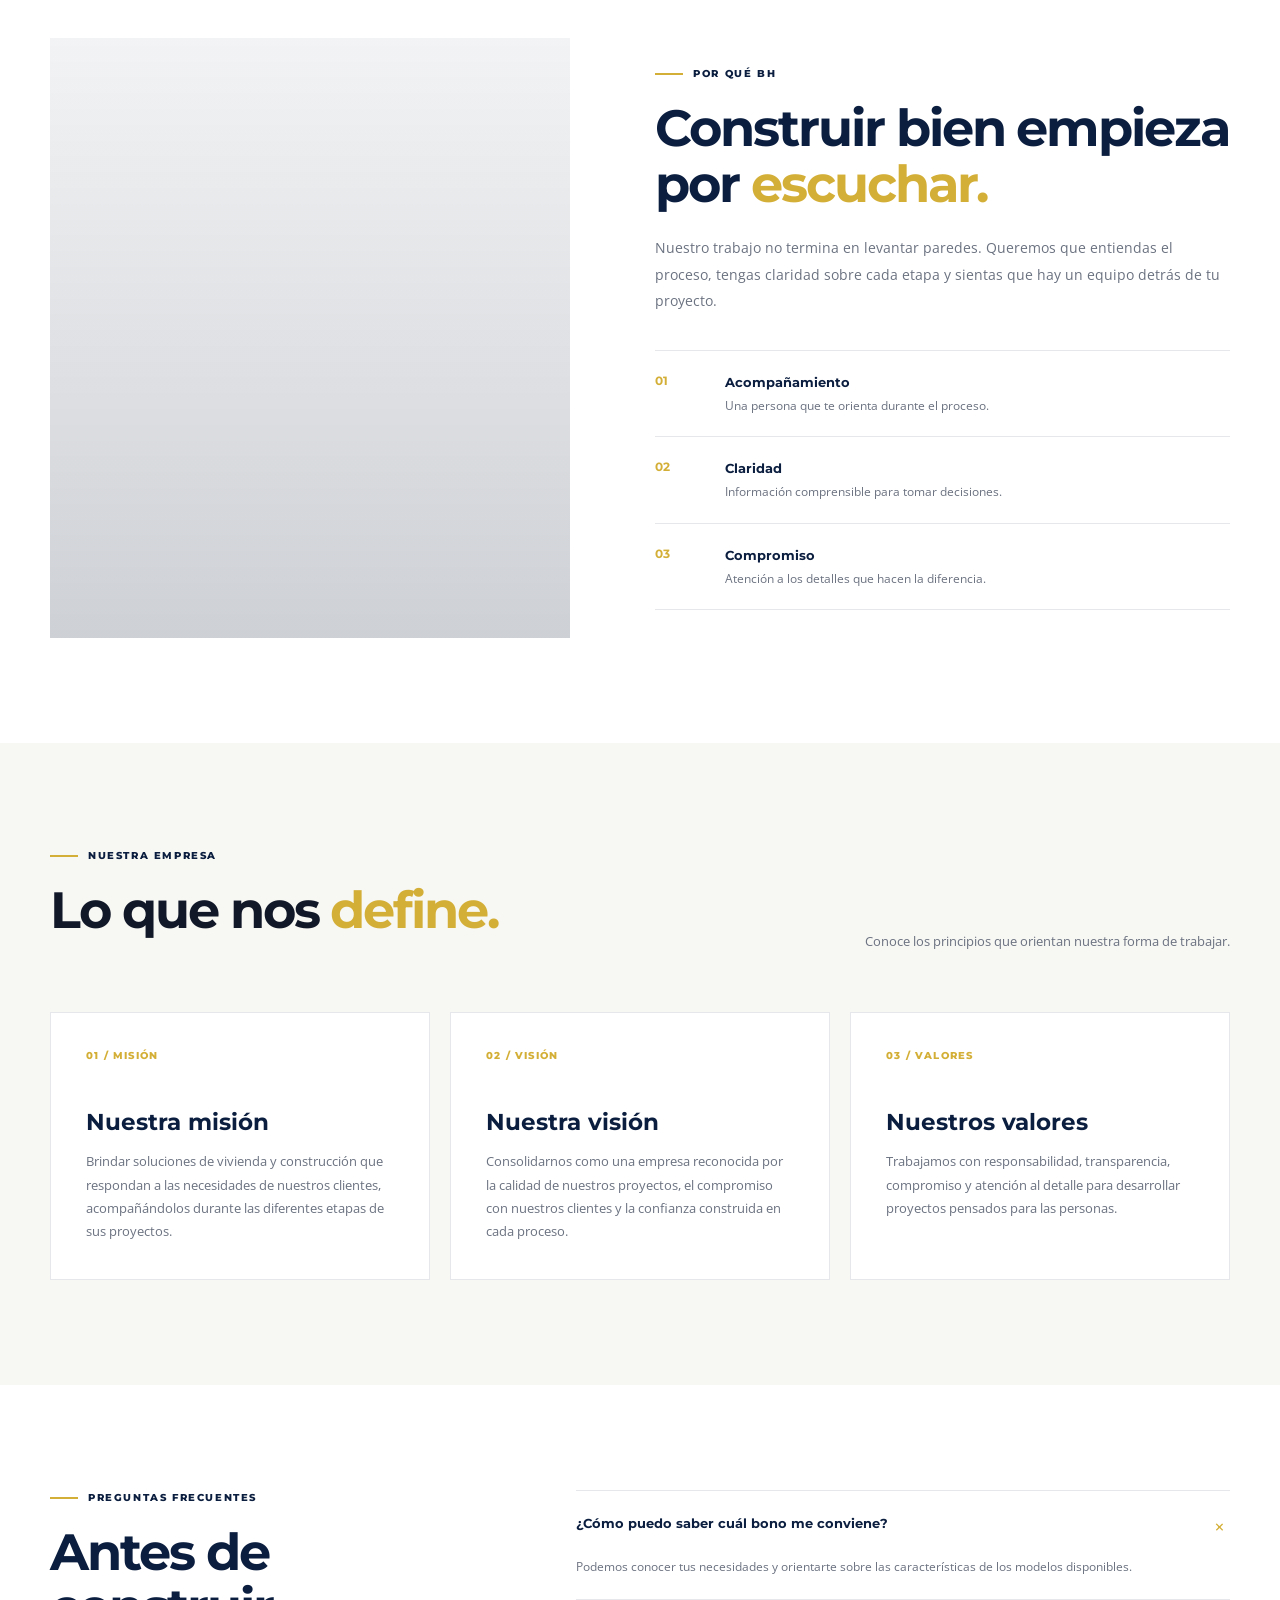
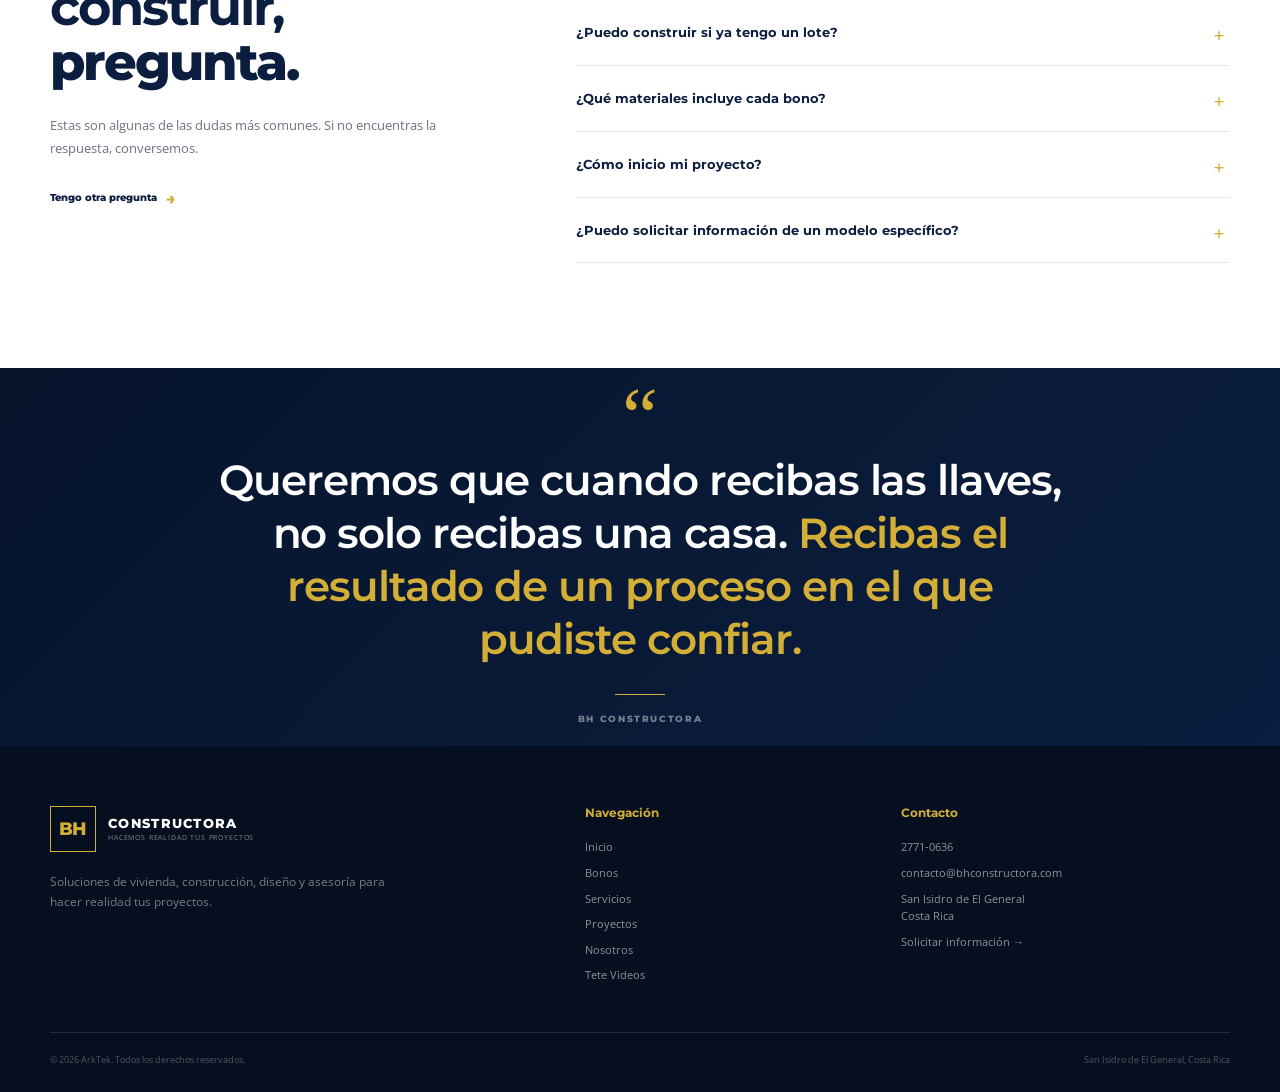
==== commit 7c84b1a4: "Add files via upload" ====
--- a/index.html
+++ b/index.html
@@ -123,6 +123,13 @@
       <a href="nosotros.html">
         Nosotros
       </a>
+
+      <a href="tete.html">
+
+        Tete Videos
+
+      </a>
+
 
       <a
         class="nav-cta"
@@ -1320,6 +1327,12 @@
         Nosotros
       </a>
 
+      <a href="tete.html">
+
+        Tete Videos
+
+      </a>
+
     </div>
 
 
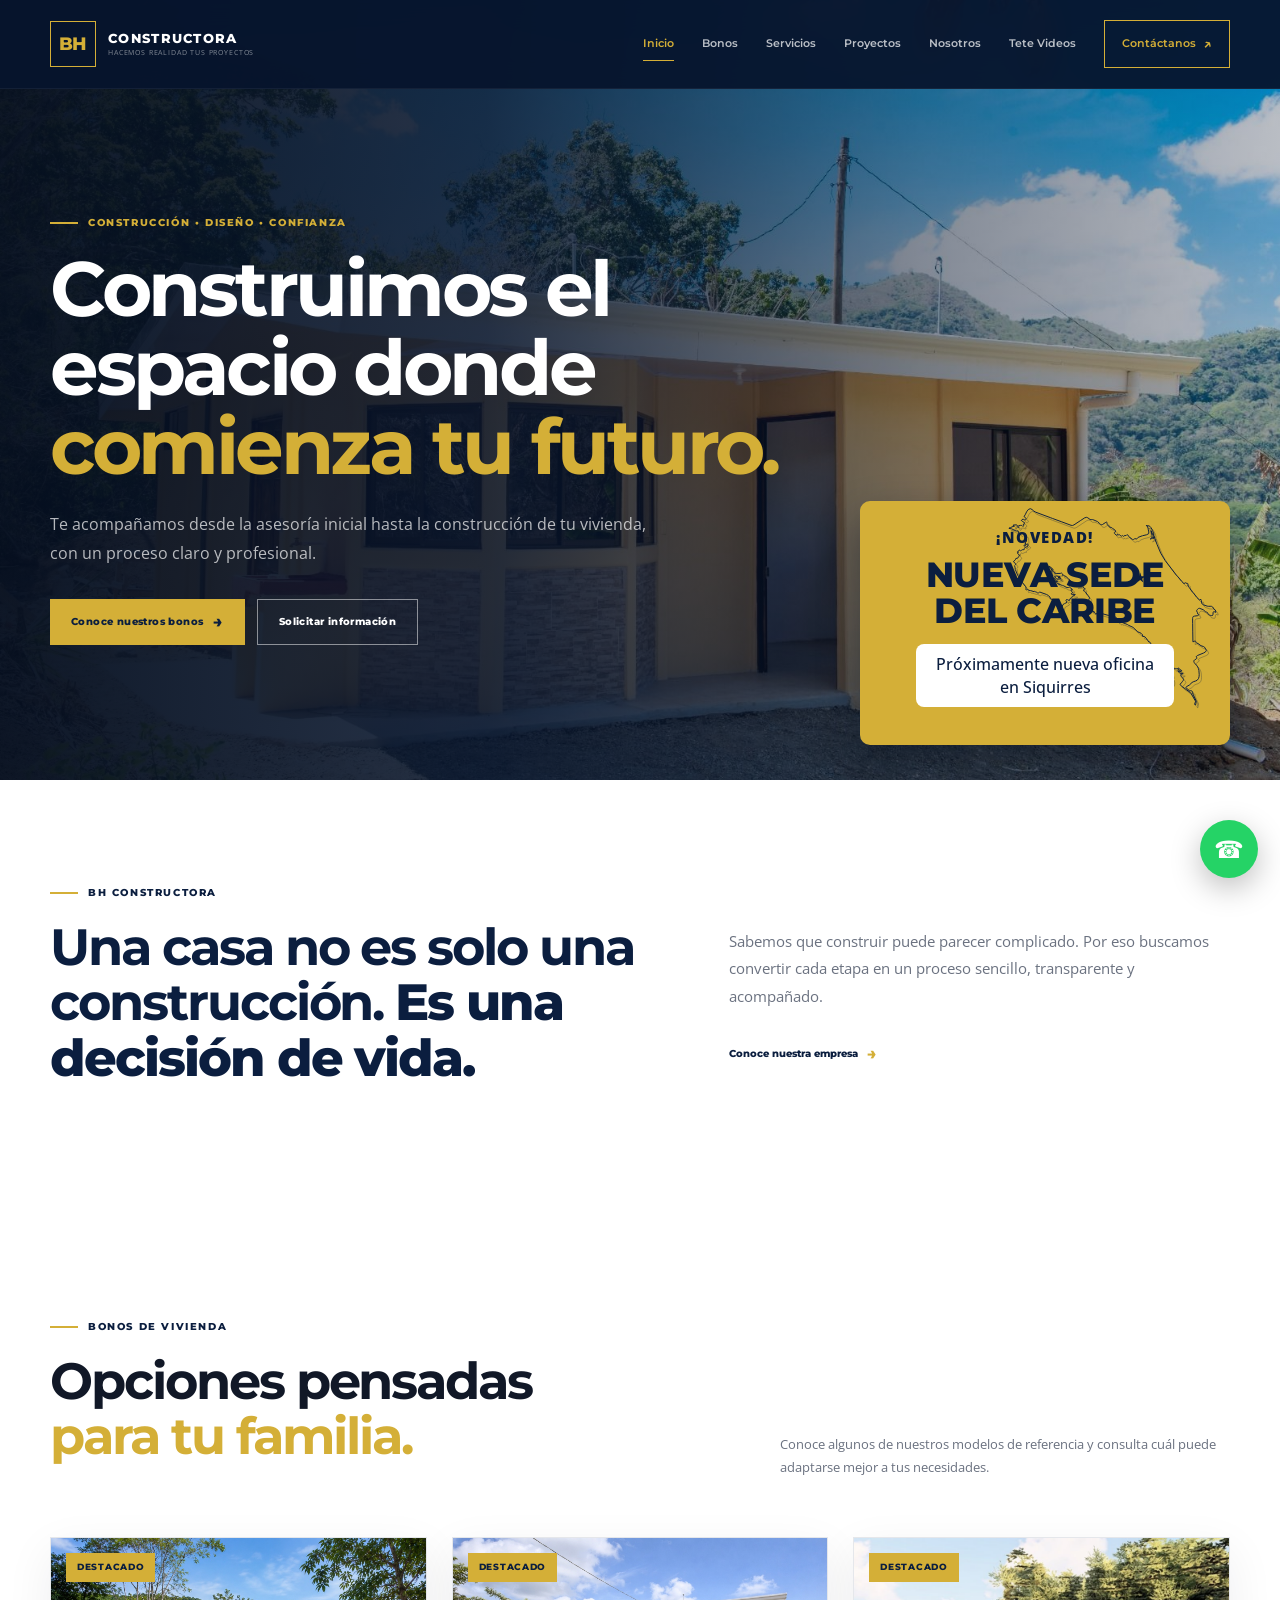
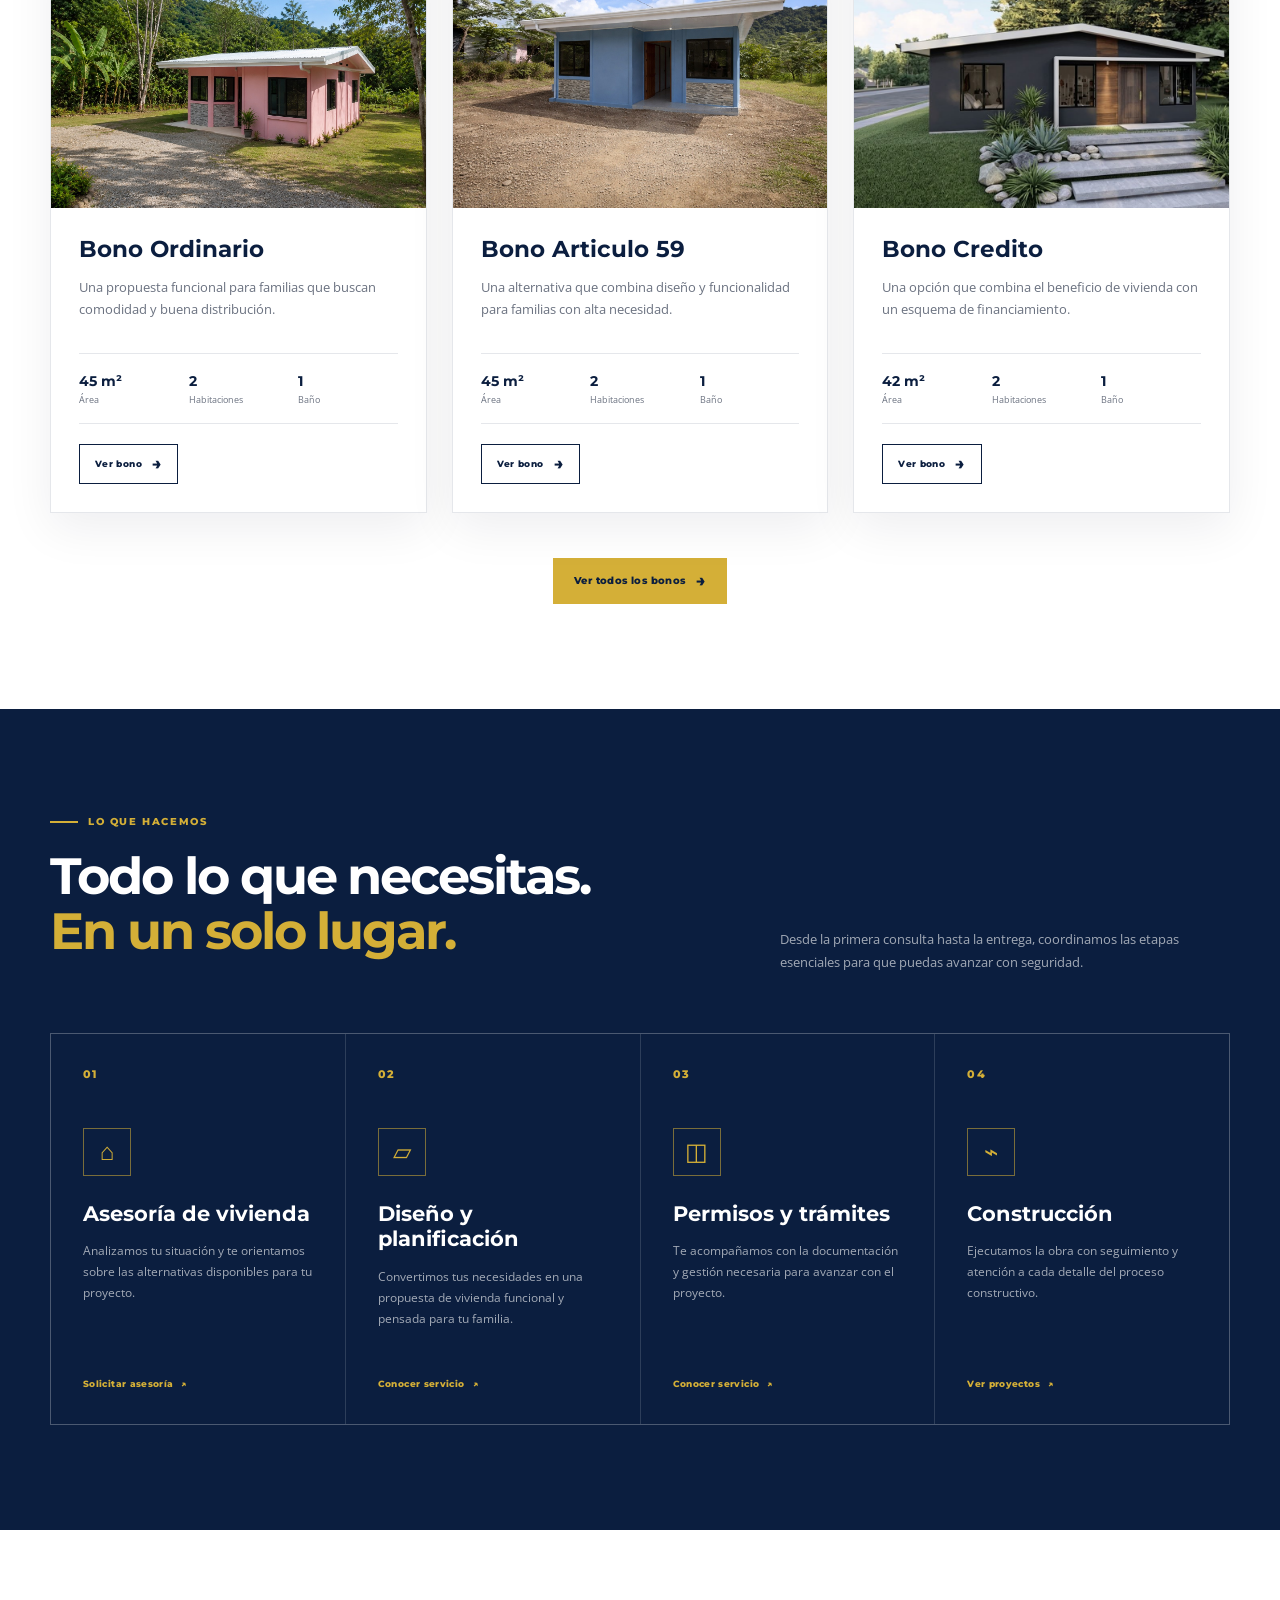
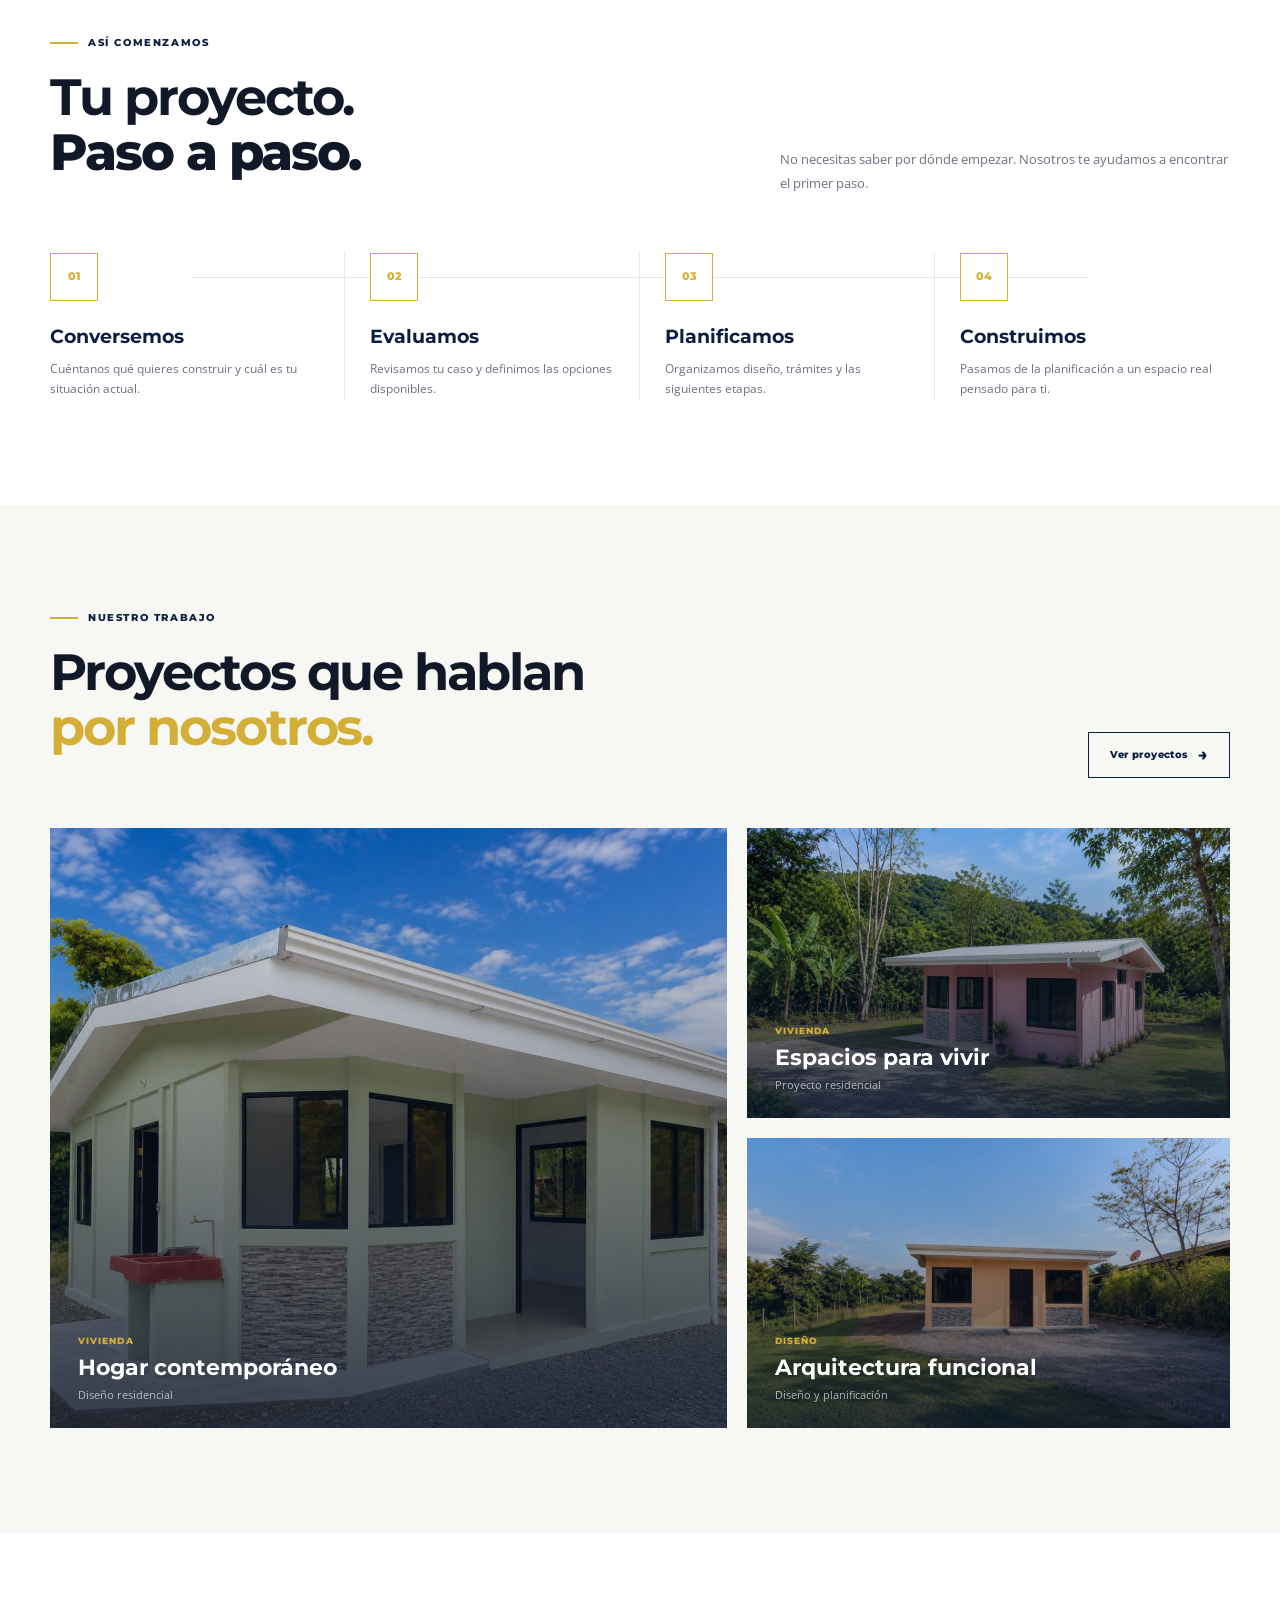
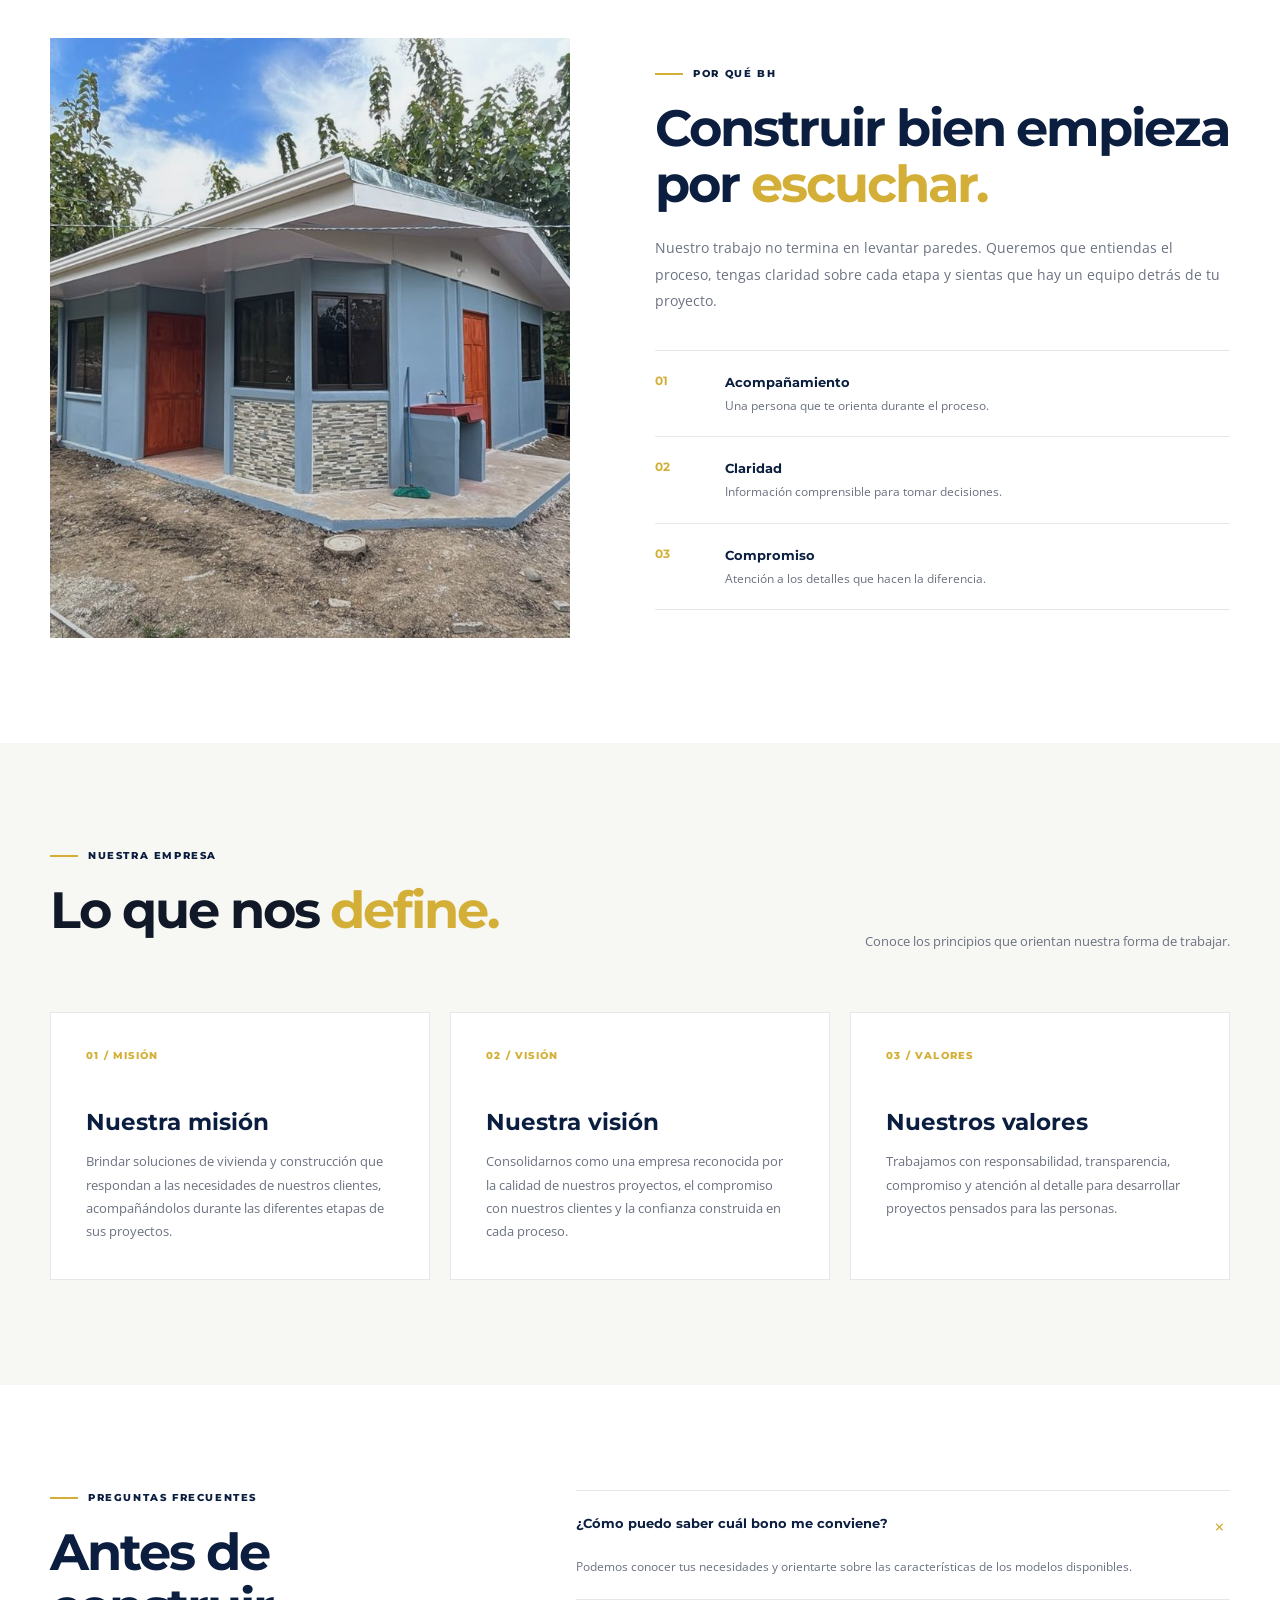
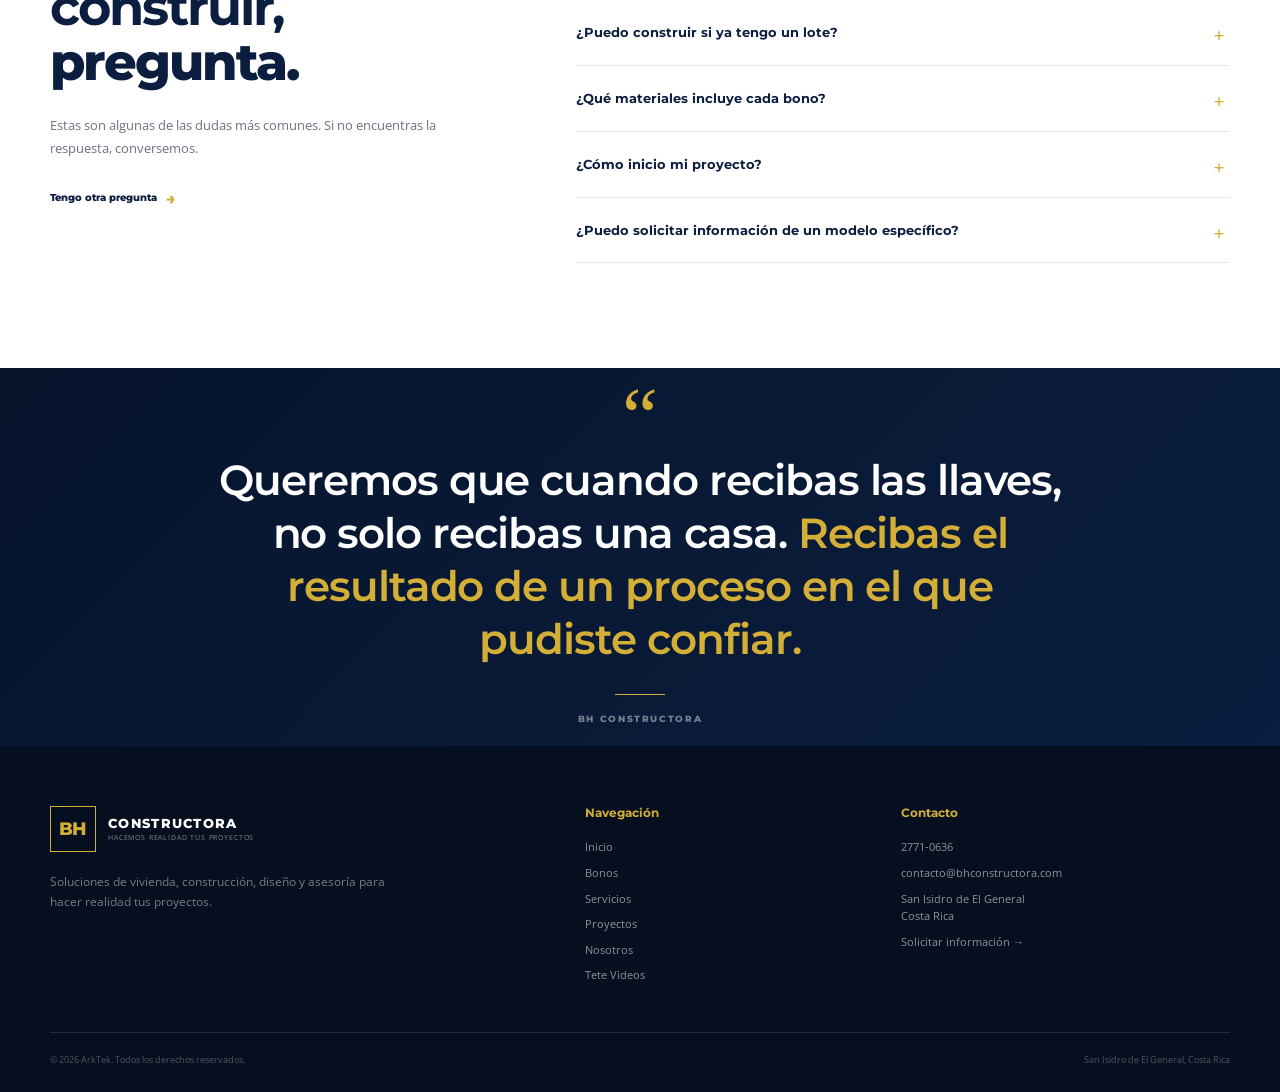
==== commit a0142394: "Reemplaza las fotos de banco (Unsplash) por casas reales de BH - 14 fotos de casas construidas por B" ====
--- a/index.html
+++ b/index.html
@@ -825,7 +825,7 @@
 
         <div
           class="project-image"
-          style="--bg:url('https://images.unsplash.com/photo-1600585154340-be6161a56a0c?auto=format&fit=crop&w=1400&q=85')"
+          style="background: linear-gradient(180deg, rgba(7,21,45,.05), rgba(7,21,45,.78)), url('img/casas/casa-verde-lavadero.jpg') center/cover no-repeat;"
         ></div>
 
         <div class="project-info">
@@ -851,7 +851,7 @@
 
         <div
           class="project-image"
-          style="--bg:url('https://images.unsplash.com/photo-1600607687920-4e2a09cf159d?auto=format&fit=crop&w=1000&q=85')"
+          style="background: linear-gradient(180deg, rgba(7,21,45,.05), rgba(7,21,45,.78)), url('img/casas/casa-rosada-jardin.jpg') center/cover no-repeat;"
         ></div>
 
         <div class="project-info">
@@ -877,7 +877,7 @@
 
         <div
           class="project-image"
-          style="--bg:url('https://images.unsplash.com/photo-1600566753190-17f0baa2a6c3?auto=format&fit=crop&w=1000&q=85')"
+          style="background: linear-gradient(180deg, rgba(7,21,45,.05), rgba(7,21,45,.78)), url('img/casas/casa-durazno-sol.jpg') center/cover no-repeat;"
         ></div>
 
         <div class="project-info">
--- a/css/styles.css
+++ b/css/styles.css
@@ -524,7 +524,7 @@
   inset: 0;
 
   background:
-    url("https://images.unsplash.com/photo-1600585154340-be6161a56a0c?auto=format&fit=crop&w=2000&q=90")
+    url("../img/casas/casa-amarilla-sol.jpg")
     center/cover no-repeat;
 
   transform: scale(1.01);
@@ -732,7 +732,7 @@
       rgba(7,21,45,.74),
       rgba(7,21,45,.34)
     ),
-    url("https://images.unsplash.com/photo-1541888946425-d81bb19240f5?auto=format&fit=crop&w=1800&q=90")
+    url("../img/casas/casa-verde-campo.jpg")
     center/cover no-repeat;
 }
 
@@ -1751,7 +1751,7 @@
       rgba(7,21,45,.05),
       rgba(7,21,45,.20)
     ),
-    url("https://images.unsplash.com/photo-1600566753190-17f0baa2a6c3?auto=format&fit=crop&w=1300&q=90")
+    url("../img/casas/casa-azul-puertas.jpg")
     center/cover no-repeat;
 }
 
@@ -3418,7 +3418,7 @@
         rgba(7,21,45,.72),
         rgba(7,21,45,.92)
       ),
-      url("https://images.unsplash.com/photo-1541888946425-d81bb19240f5?auto=format&fit=crop&w=1400&q=85")
+      url("../img/casas/casa-verde-campo.jpg")
       center/cover no-repeat;
   }
 
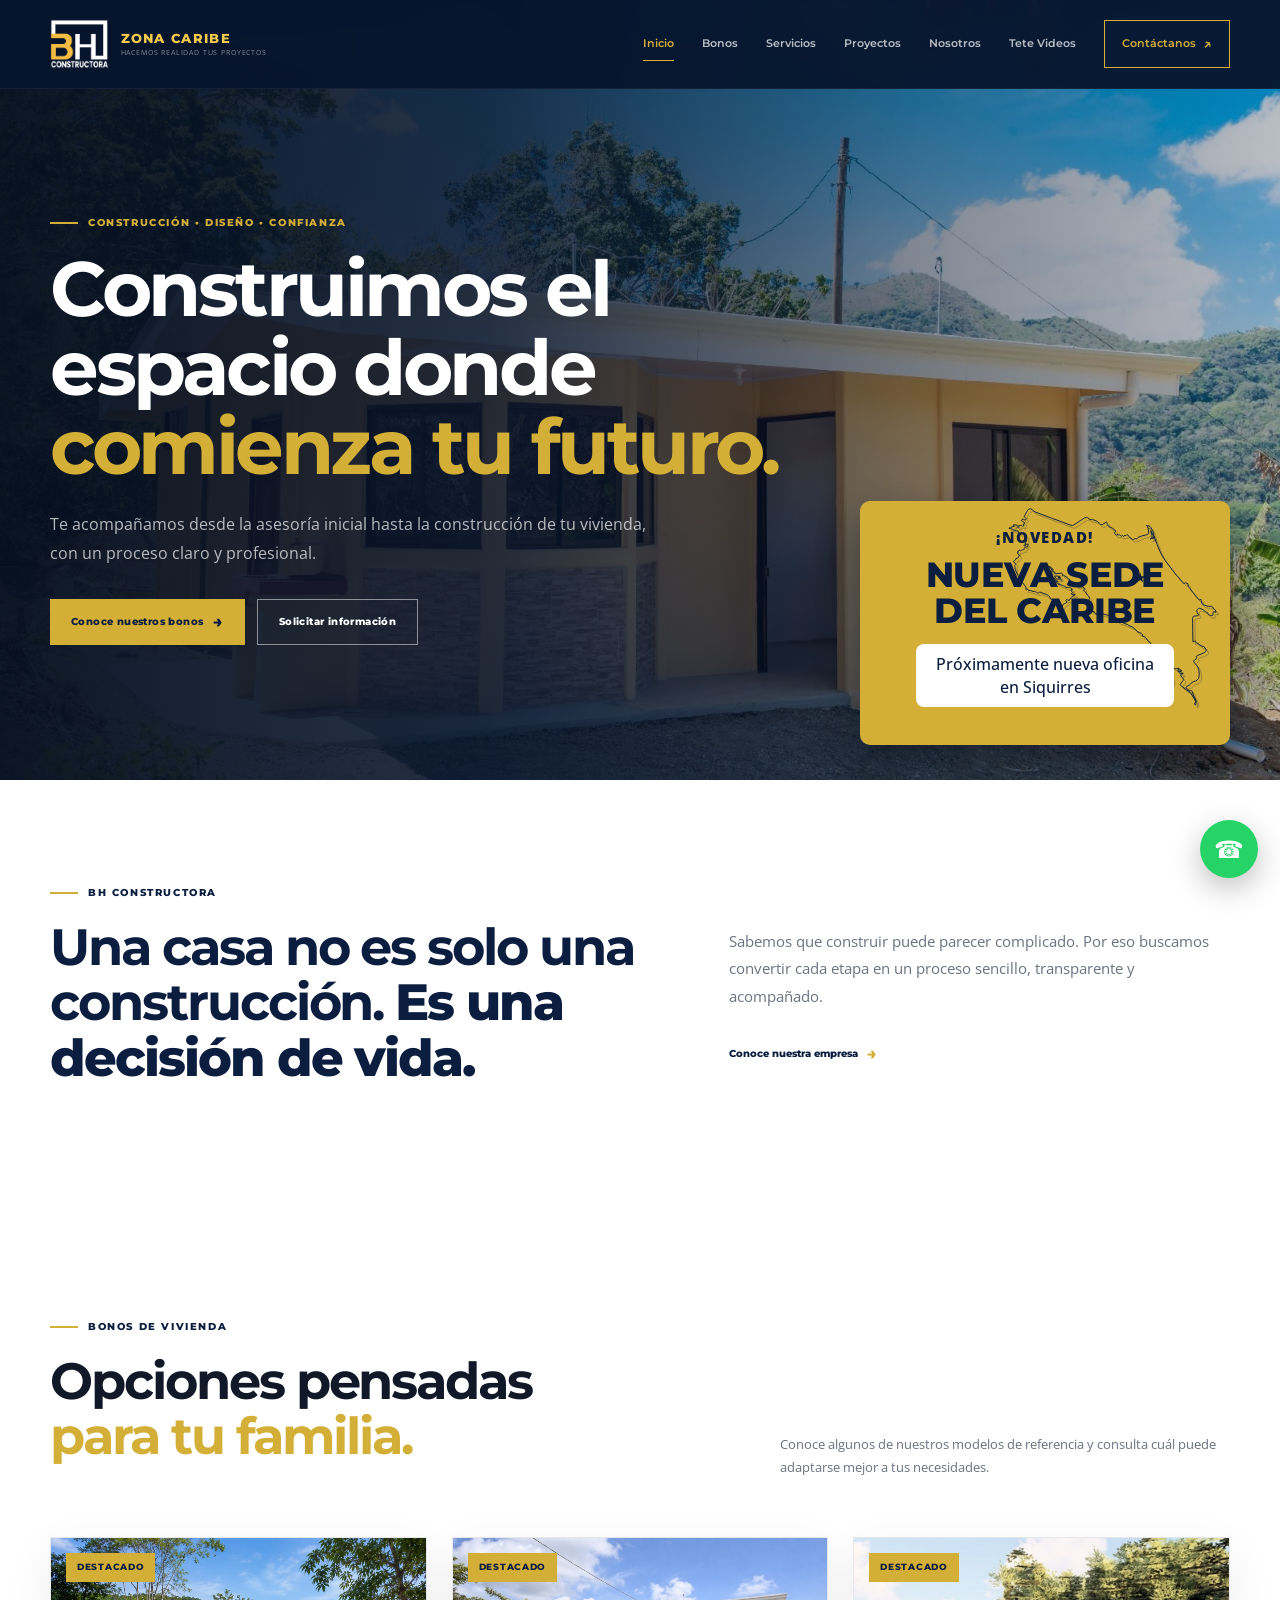
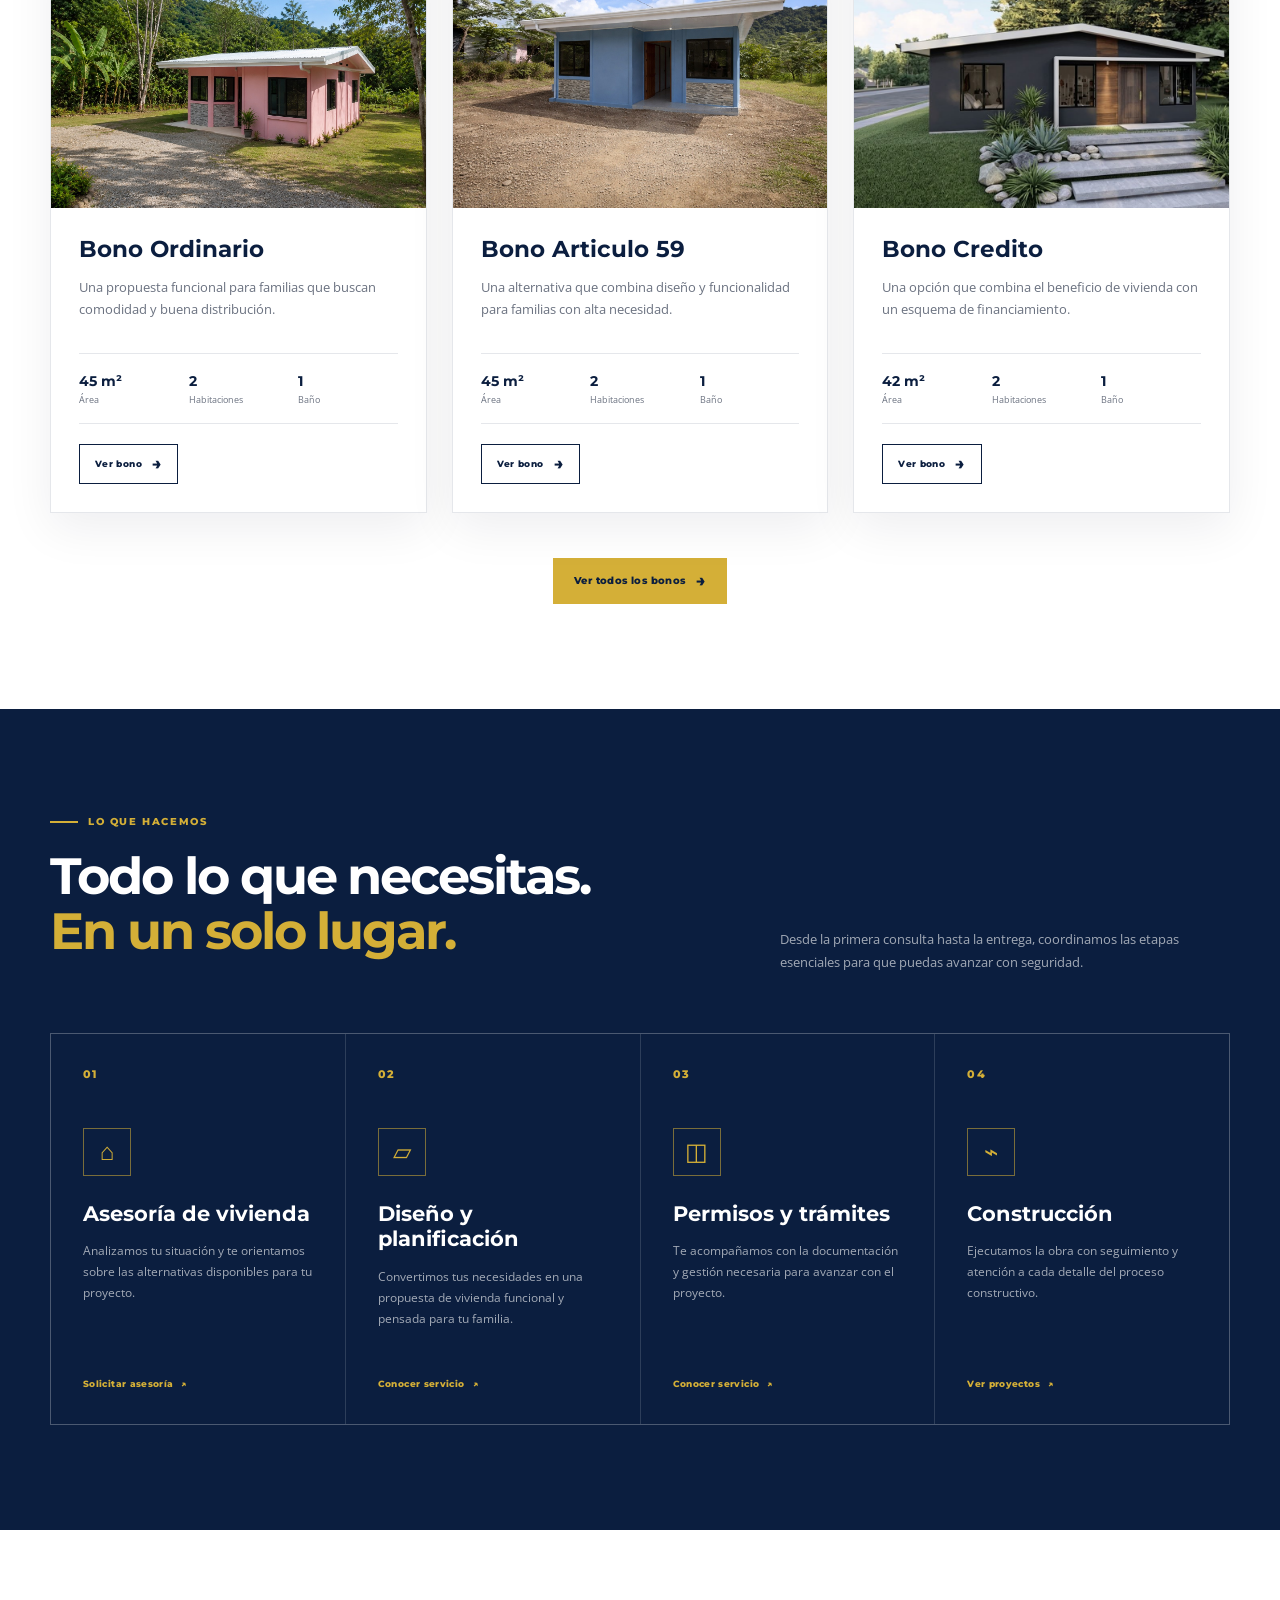
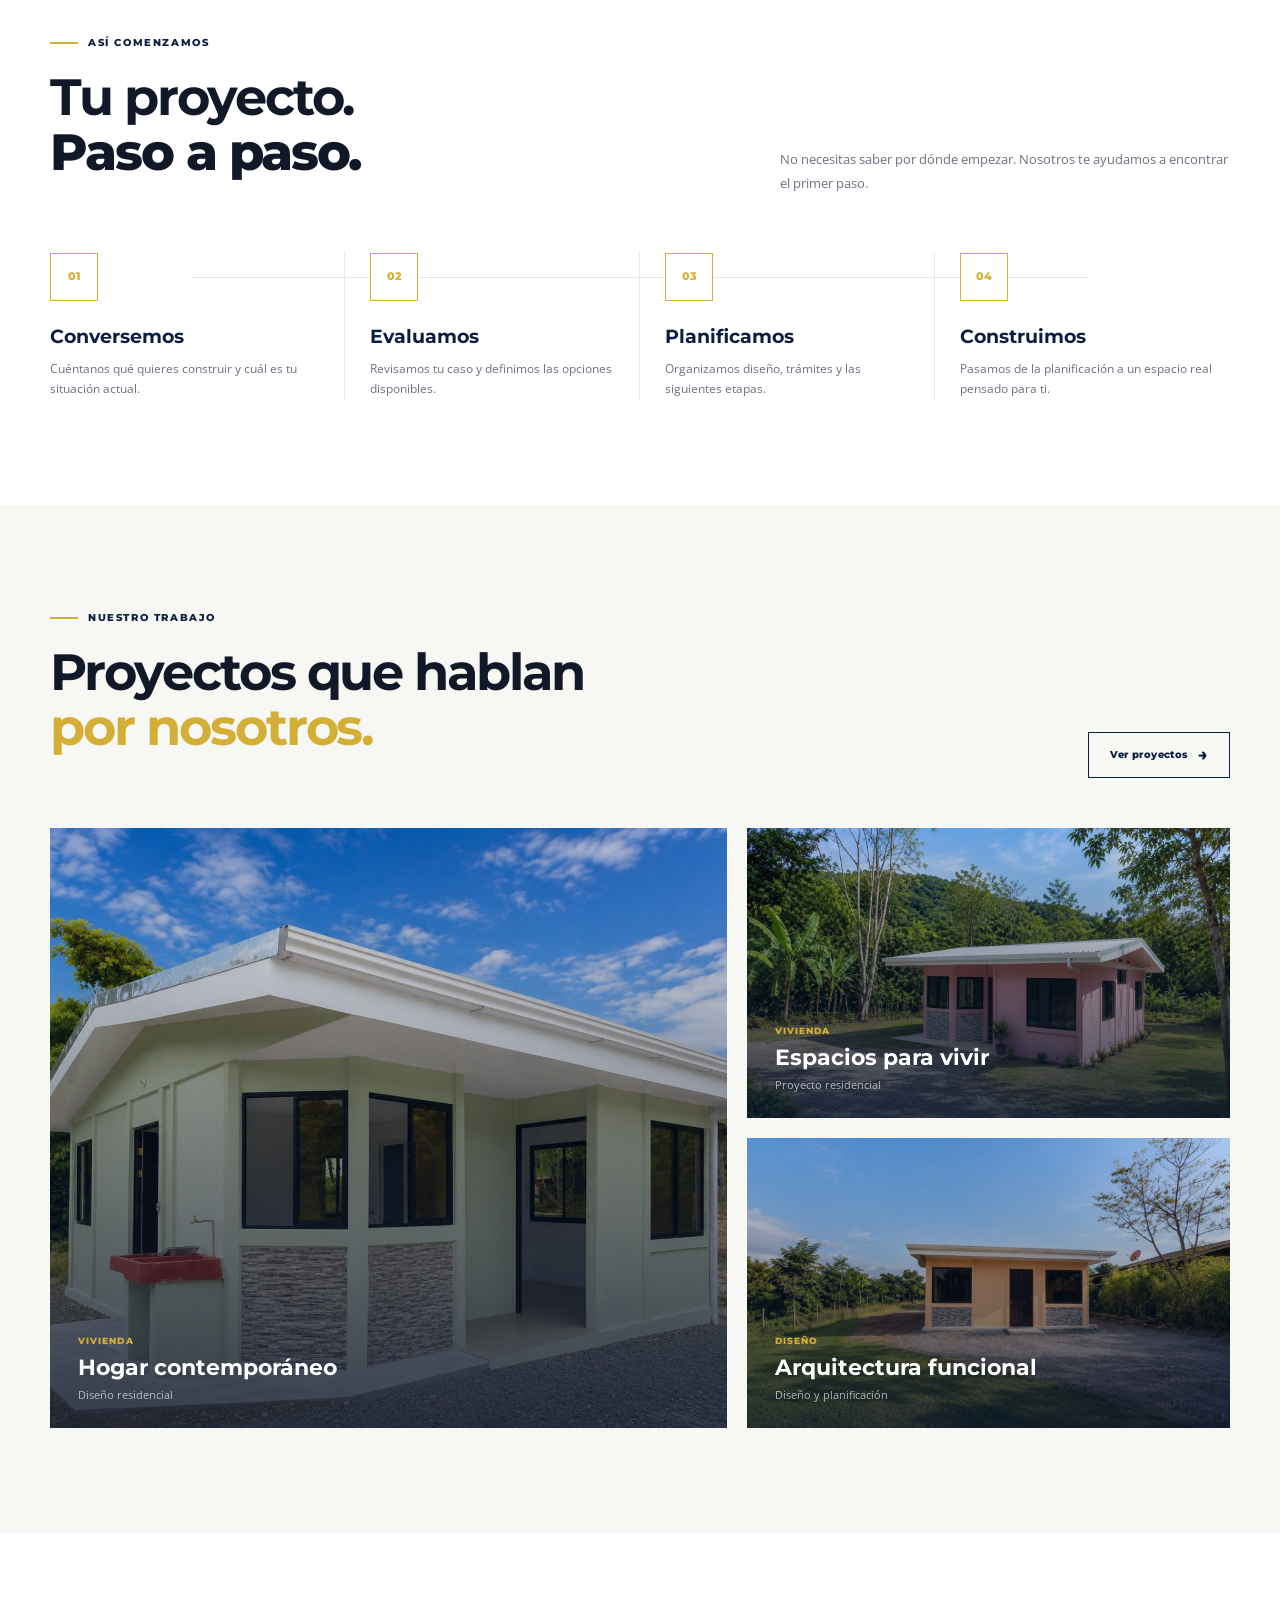
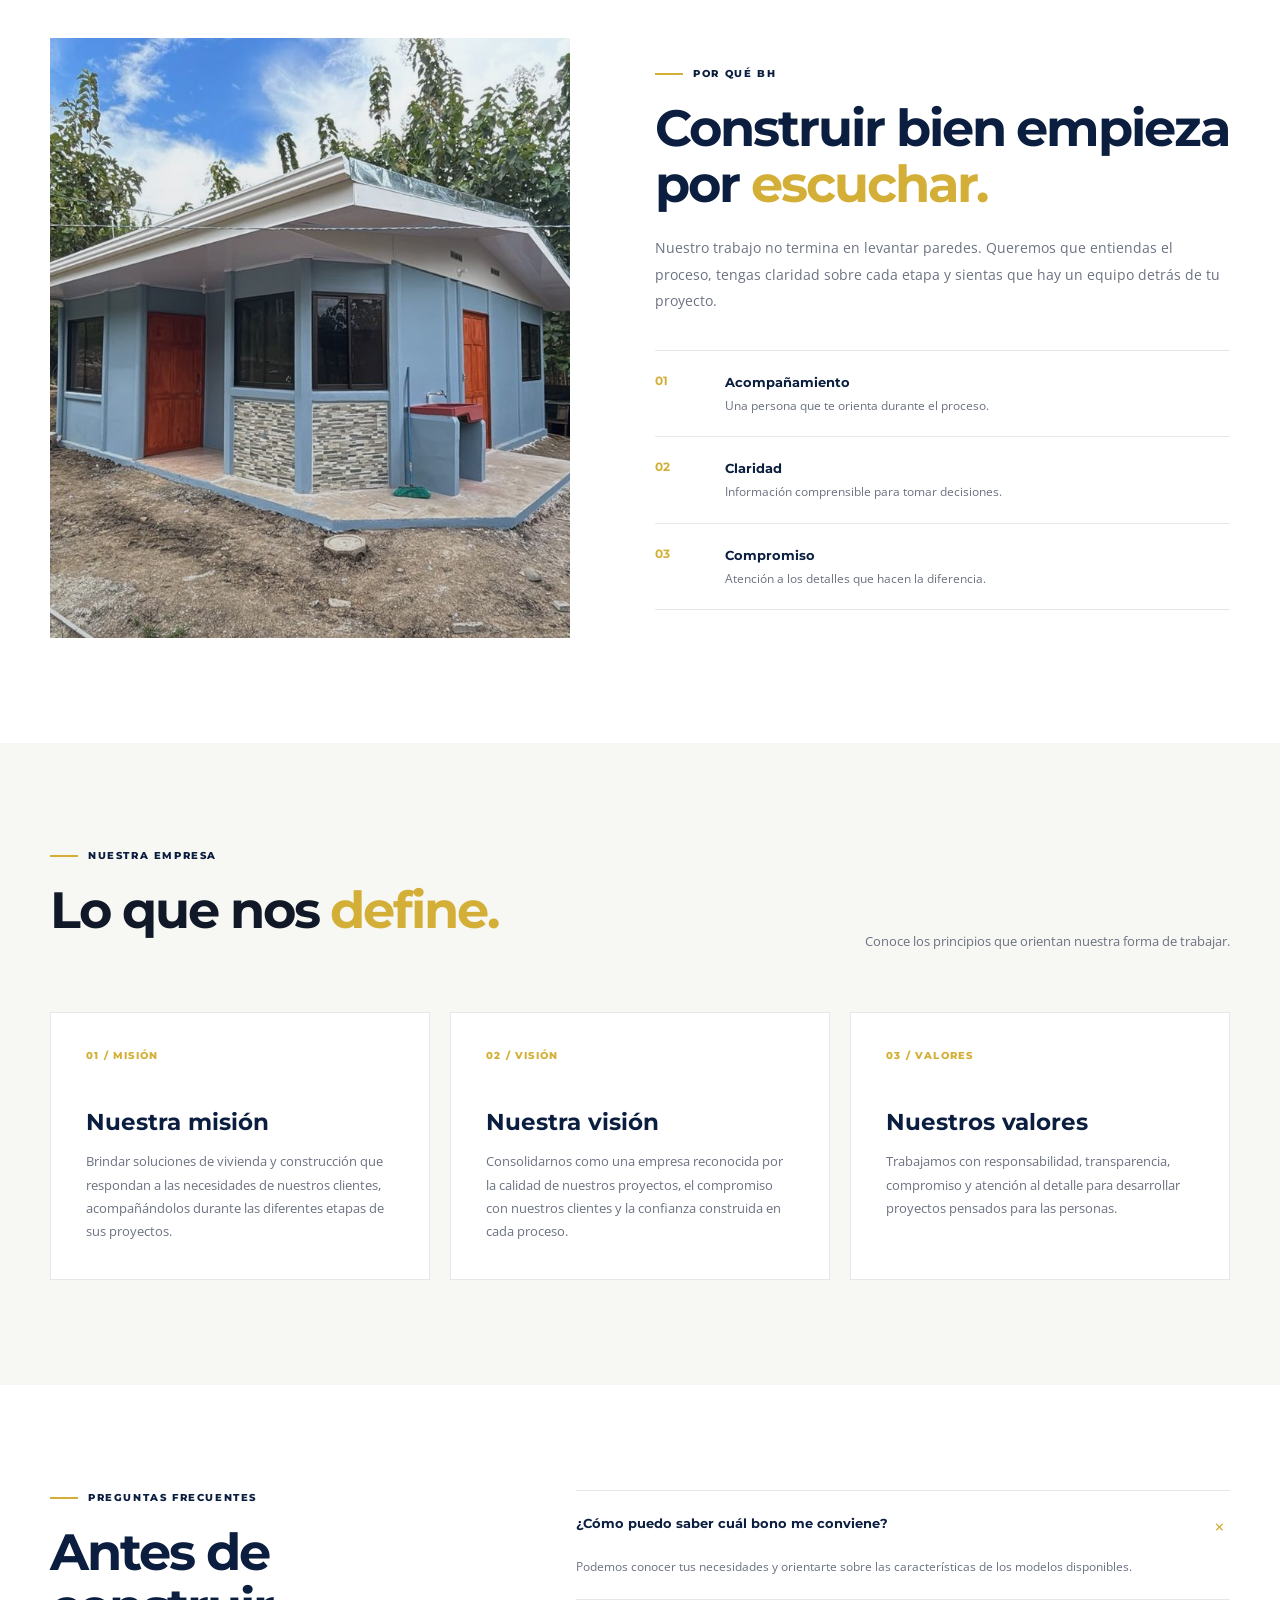
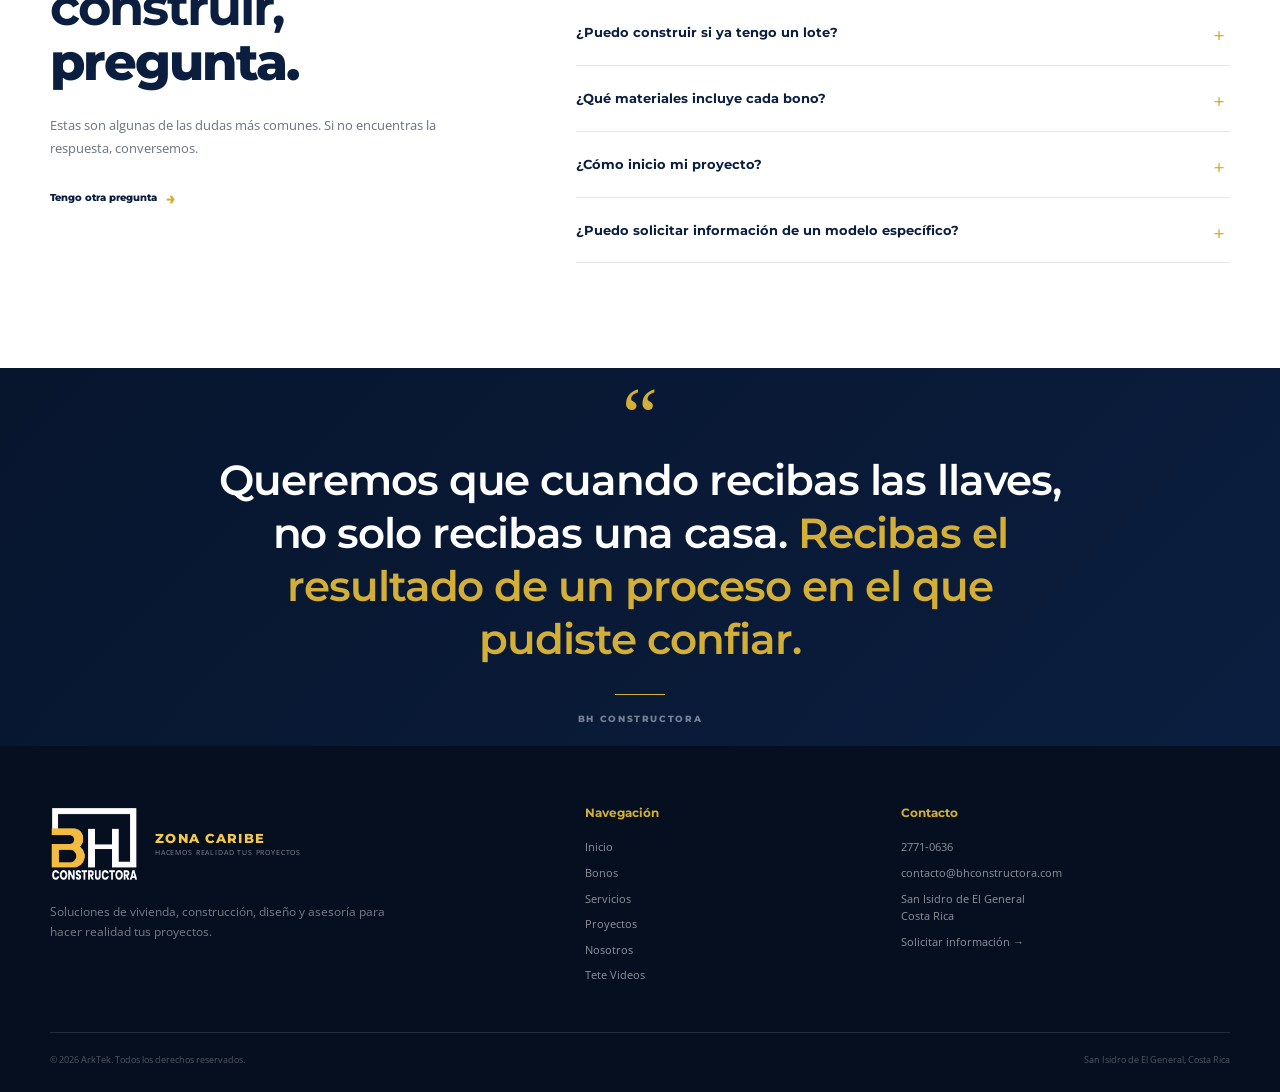
==== commit 4c366a8a: "Agrega el logo oficial de BH en todo el sitio - Encabezado y pie de página de las 10 páginas: logo e" ====
--- a/index.html
+++ b/index.html
@@ -15,6 +15,12 @@
   >
 
   <title>BH Constructora | Construimos tu futuro</title>
+
+  <link rel="icon" type="image/png" href="img/logo/favicon.png">
+
+  <link rel="apple-touch-icon" href="img/logo/apple-touch-icon.png">
+
+  <meta name="theme-color" content="#0b1e3f">
 
   <link
     rel="preconnect"
@@ -34,7 +40,7 @@
 
   <link
     rel="stylesheet"
-    href="css/styles.css"
+    href="css/styles.css?v=20261111"
   >
 
 </head>
@@ -57,26 +63,19 @@
 
   <div class="container nav-wrap">
 
-    <a
-      class="brand"
-      href="index.html"
-      aria-label="BH Constructora"
-    >
-
-      <span class="brand-mark">
-        BH
-      </span>
+    <a class="brand" href="index.html" aria-label="BH Constructora – Ir al inicio">
+
+      <img
+        class="brand-logo"
+        src="img/logo/bh-logo-blanco.png"
+        alt="BH Constructora"
+        width="281"
+        height="240"
+      >
 
       <span class="brand-text">
-
-        <strong>
-          CONSTRUCTORA
-        </strong>
-
-        <small>
-          HACEMOS REALIDAD TUS PROYECTOS
-        </small>
-
+        <strong>ZONA CARIBE</strong>
+        <small>HACEMOS REALIDAD TUS PROYECTOS</small>
       </span>
 
     </a>
@@ -1269,28 +1268,22 @@
 
     <div>
 
-      <a
-        class="brand"
-        href="index.html"
+      <a class="brand" href="index.html" aria-label="BH Constructora – Ir al inicio">
+
+      <img
+        class="brand-logo"
+        src="img/logo/bh-logo-blanco.png"
+        alt="BH Constructora"
+        width="281"
+        height="240"
       >
 
-        <span class="brand-mark">
-          BH
-        </span>
-
-        <span class="brand-text">
-
-          <strong>
-            CONSTRUCTORA
-          </strong>
-
-          <small>
-            HACEMOS REALIDAD TUS PROYECTOS
-          </small>
-
-        </span>
-
-      </a>
+      <span class="brand-text">
+        <strong>ZONA CARIBE</strong>
+        <small>HACEMOS REALIDAD TUS PROYECTOS</small>
+      </span>
+
+    </a>
 
       <p class="footer-brand-description">
         Soluciones de vivienda, construcción,
--- a/css/styles.css
+++ b/css/styles.css
@@ -3781,3 +3781,25 @@
 .carrusel-btn.next { right: 15px; }
 
 
+
+
+/* =========================================================
+   LOGO OFICIAL (encabezado y pie de página)
+   ========================================================= */
+
+.brand-logo {
+  display: block;
+  height: 50px;
+  width: auto;
+  flex-shrink: 0;
+}
+
+.brand-text strong { color: var(--gold-light); }
+
+.footer .brand-logo { height: 76px; }
+
+.footer .brand { gap: 16px; }
+
+@media (max-width: 760px) {
+  .brand-logo { height: 42px; }
+}
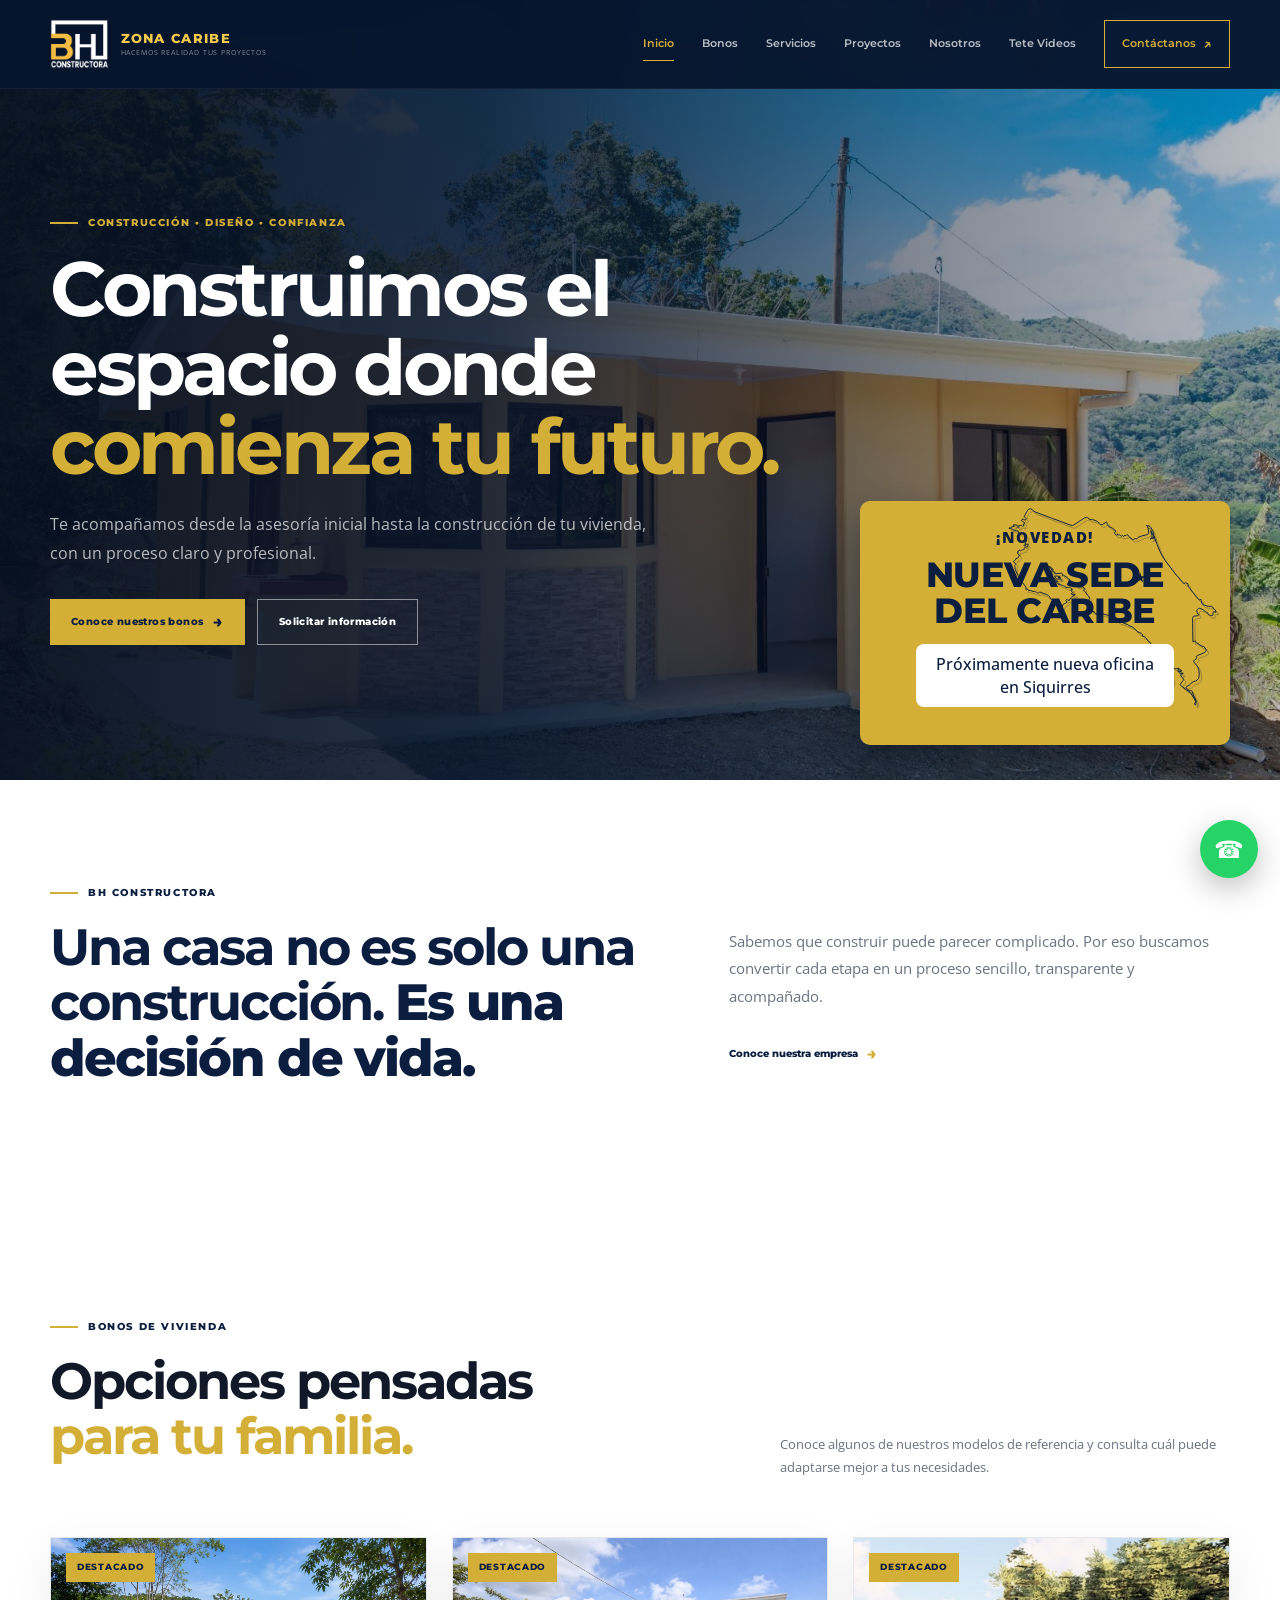
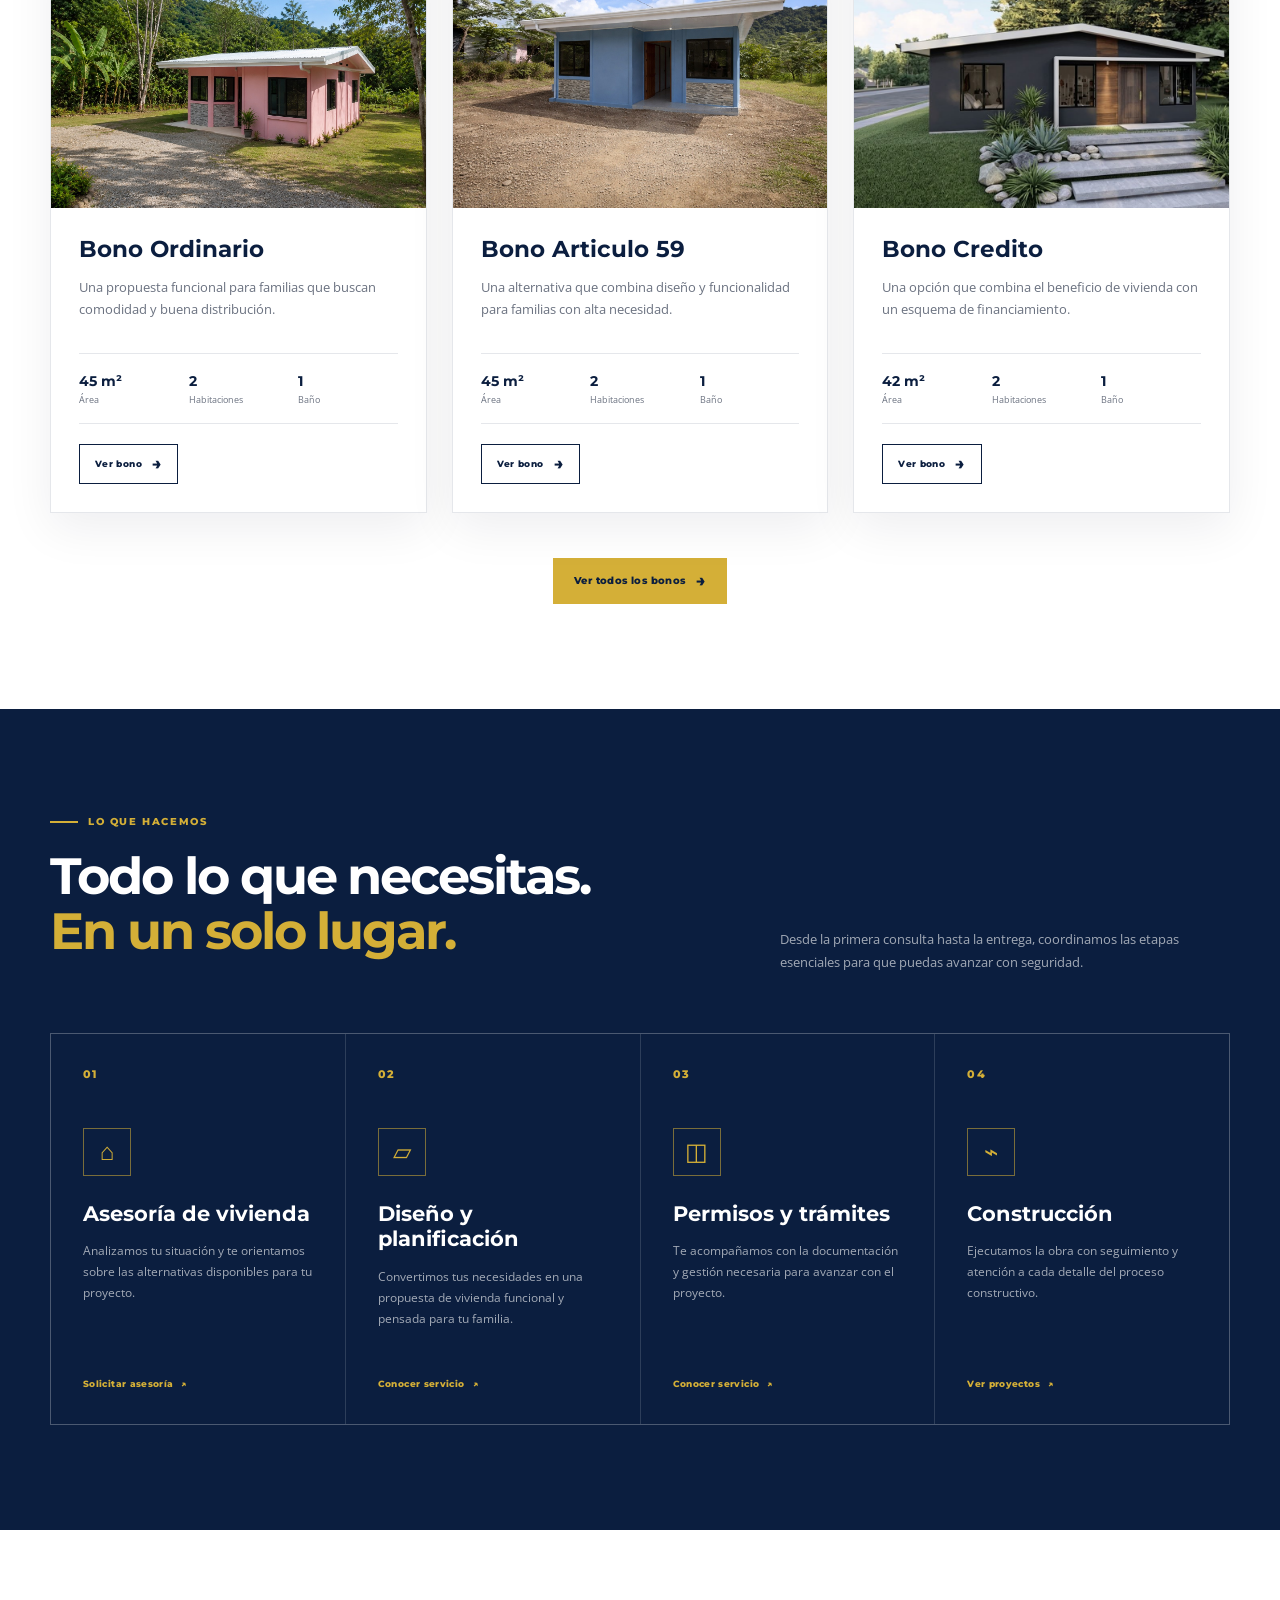
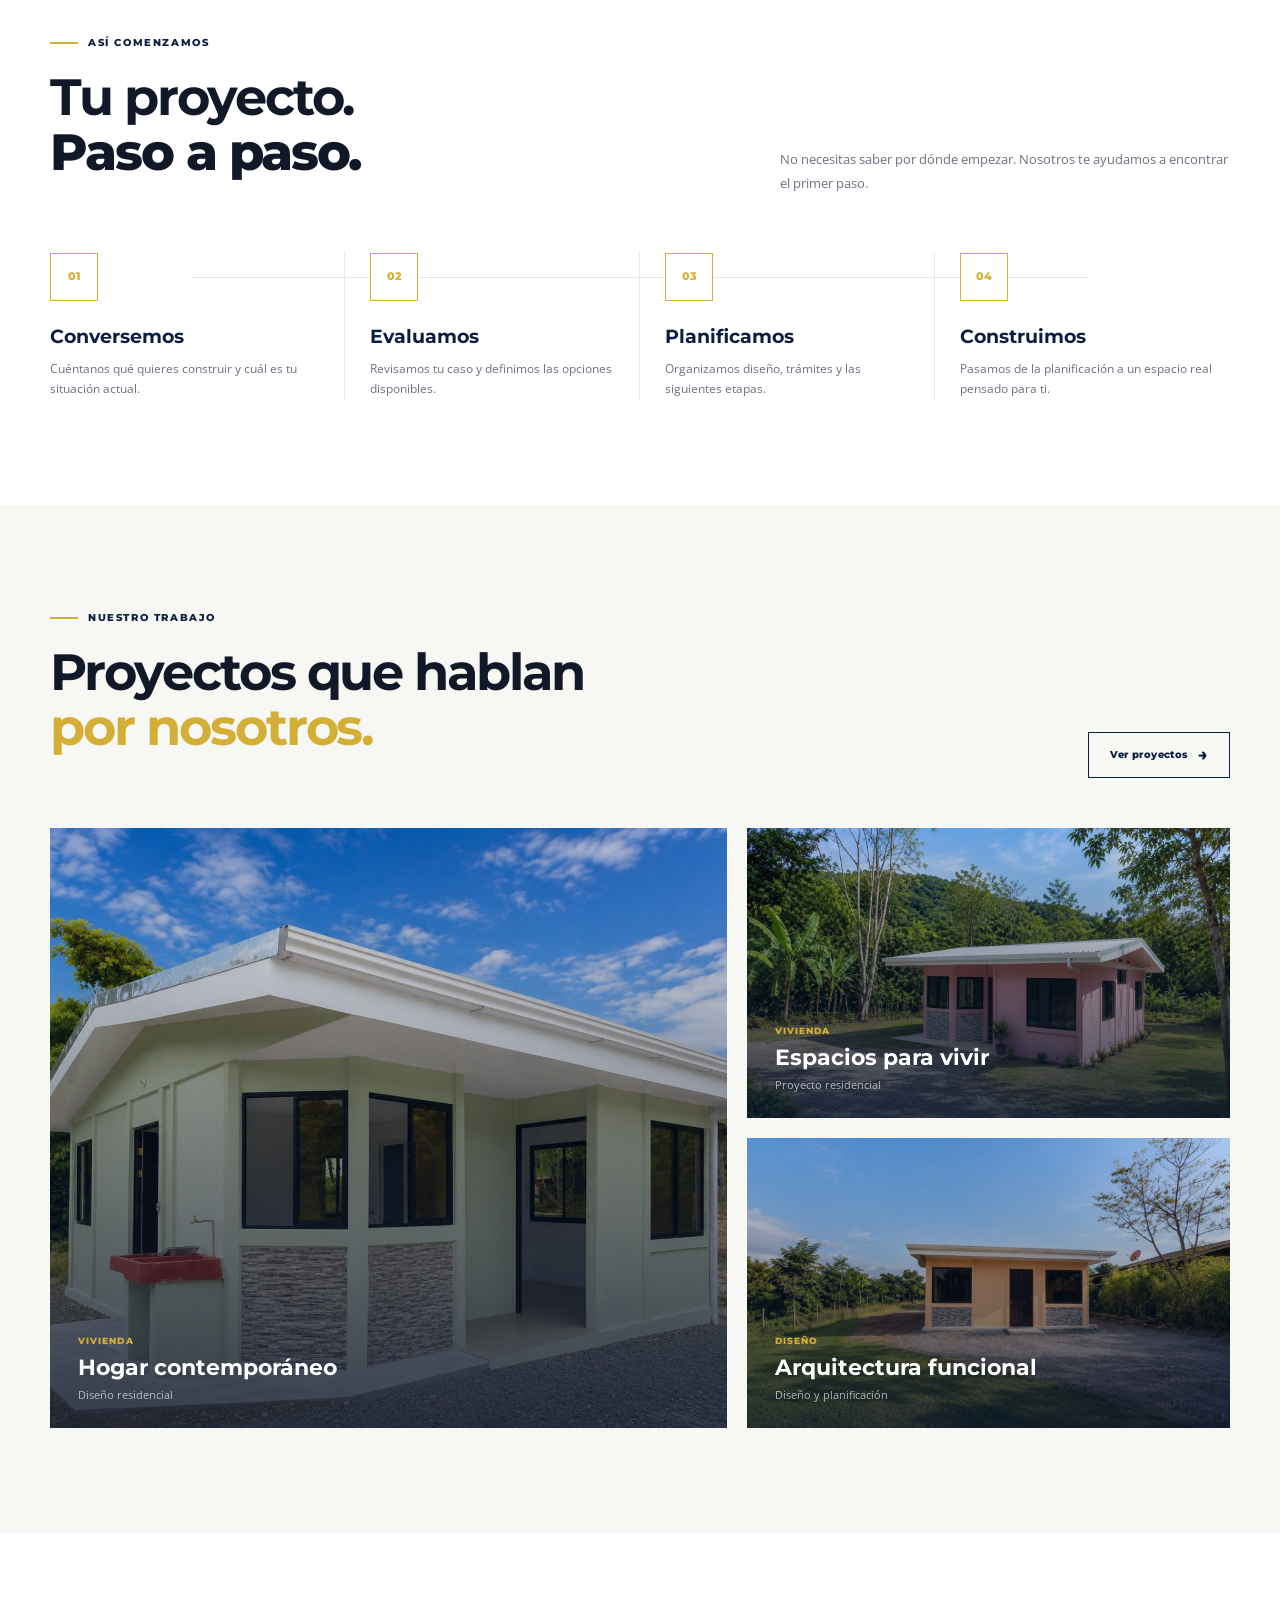
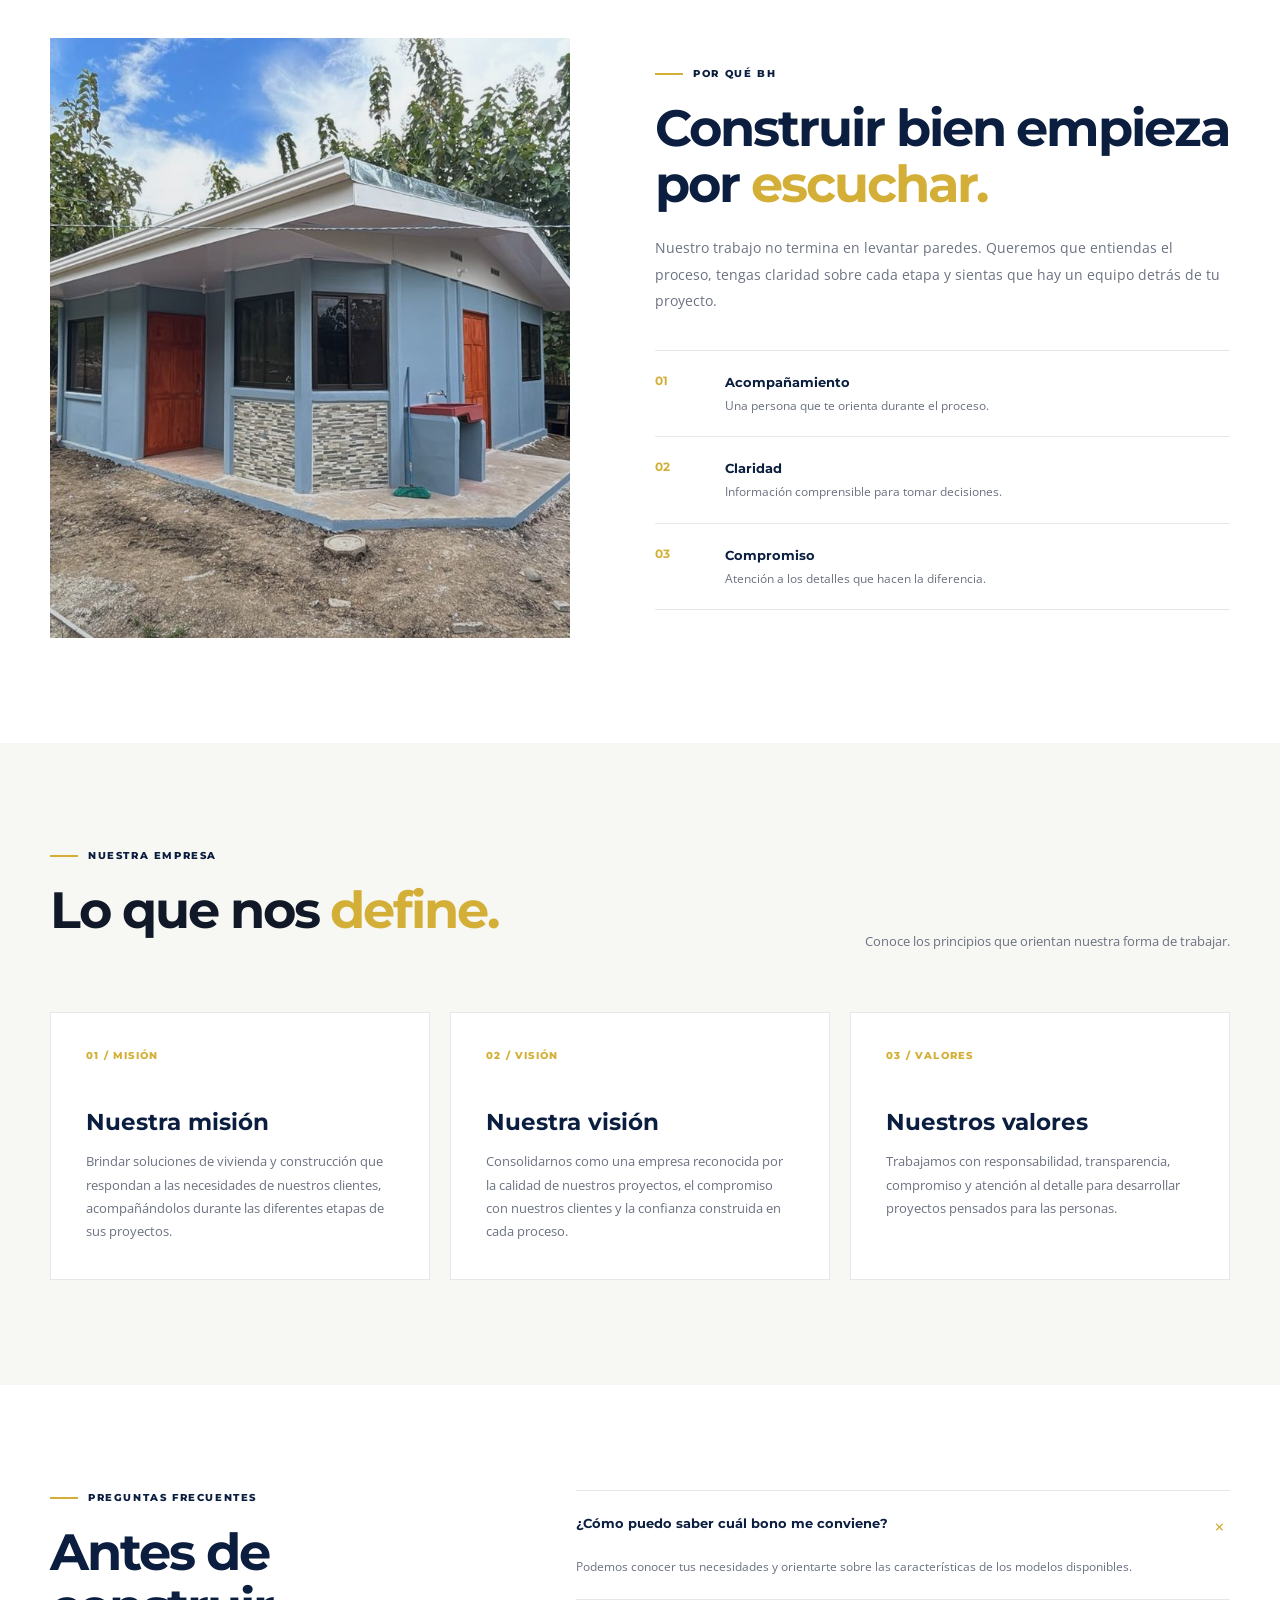
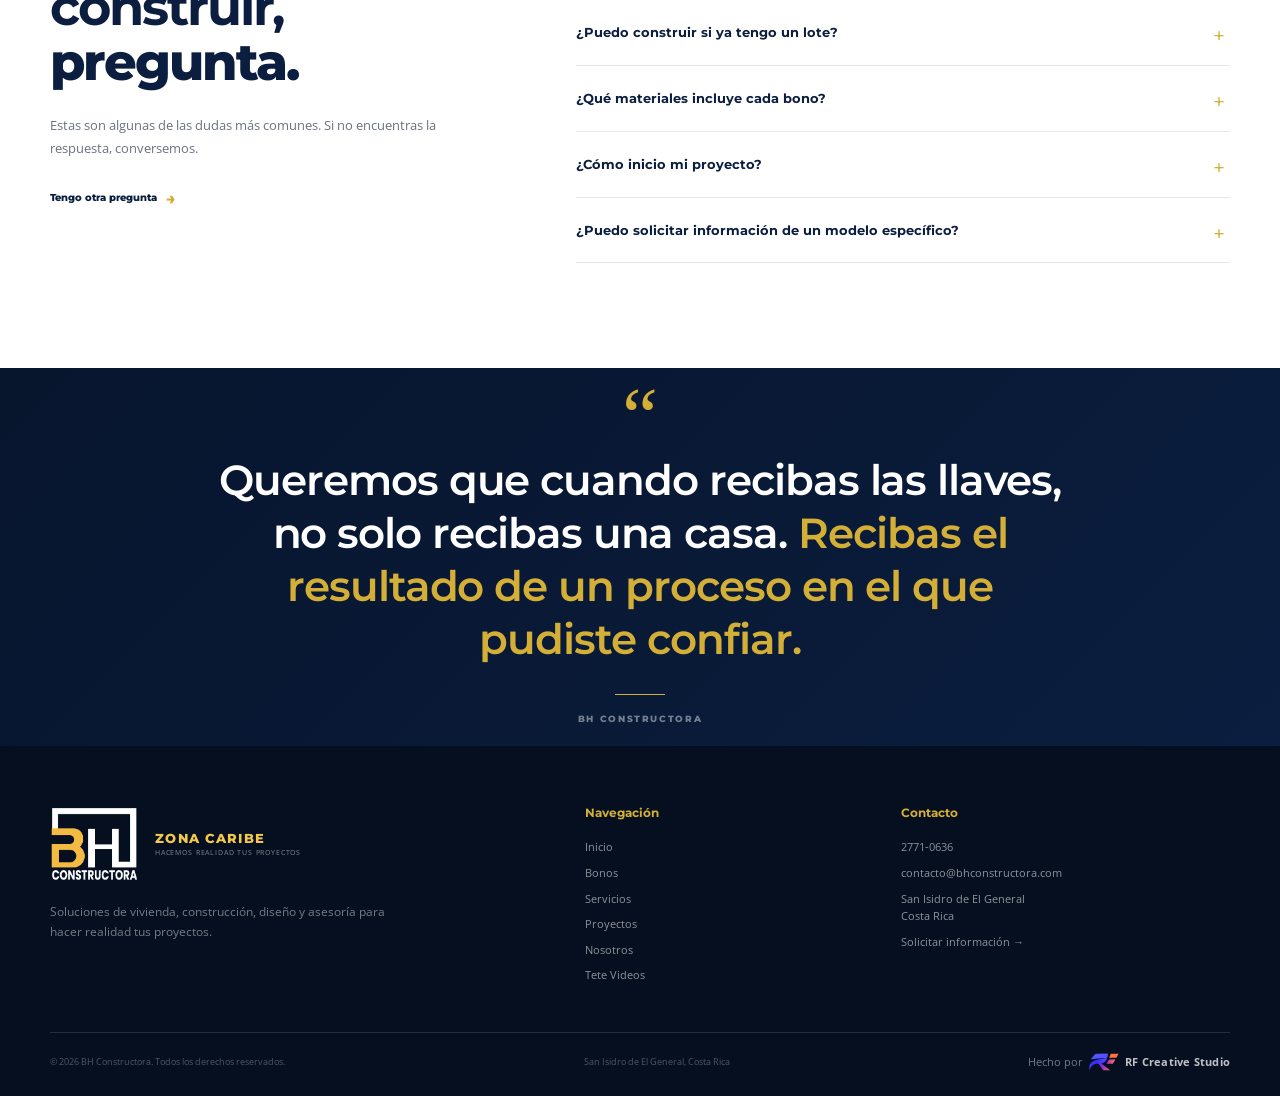
==== commit 22b073c2: "Pie de página: firma de RF Creative Studio y copyright de BH Constructora Co-Authored-By: Claude Opu" ====
--- a/index.html
+++ b/index.html
@@ -1362,7 +1362,7 @@
 
     <span>
       © <span data-year>2026</span>
-      ArkTek.
+      BH Constructora.
       Todos los derechos reservados.
     </span>
 
@@ -1370,6 +1370,10 @@
       San Isidro de El General, Costa Rica
     </span>
 
+    <a class="rf-credit" href="https://andygu444.github.io/rfcreativestudio/" target="_blank" rel="noopener" aria-label="Sitio hecho por RF Creative Studio">
+      Hecho por <svg class="rf-logo" viewBox="60 45 810 470" aria-hidden="true" focusable="false"><defs><linearGradient id="rfb1" gradientUnits="userSpaceOnUse" x1="110" y1="60" x2="560" y2="200"><stop offset="0" stop-color="#4C5CFF"/><stop offset="1" stop-color="#5A4BFF"/></linearGradient><linearGradient id="rfb2" gradientUnits="userSpaceOnUse" x1="540" y1="170" x2="80" y2="500"><stop offset="0" stop-color="#5A4BFF"/><stop offset=".5" stop-color="#3A2BFE"/><stop offset="1" stop-color="#3F3BFF"/></linearGradient><linearGradient id="rflg" gradientUnits="userSpaceOnUse" x1="280" y1="260" x2="620" y2="505"><stop offset="0" stop-color="#4A2AF8"/><stop offset=".55" stop-color="#A630E0"/><stop offset="1" stop-color="#FF7A44"/></linearGradient><linearGradient id="rff1" gradientUnits="userSpaceOnUse" x1="605" y1="110" x2="860" y2="110"><stop offset="0" stop-color="#FF7A3D"/><stop offset=".7" stop-color="#FF7244"/><stop offset="1" stop-color="#F0506E"/></linearGradient><linearGradient id="rff2" gradientUnits="userSpaceOnUse" x1="530" y1="270" x2="775" y2="270"><stop offset="0" stop-color="#8A2BEA"/><stop offset=".6" stop-color="#E9567A"/><stop offset="1" stop-color="#FF7A44"/></linearGradient></defs><path fill="url(#rfb2)" d="M548 165Q520 290 400 320L250 330Q160 345 120 400L72 505L70 390Q90 300 200 245L330 207Q440 192 505 178Z"/><path fill="url(#rflg)" opacity=".94" d="M265 255L395 318L630 505L445 505Z"/><path fill="url(#rfb1)" d="M108 205L218 75Q232 58 255 57L570 52Q575 120 548 165L500 172Q300 178 108 205Z"/><path fill="url(#rff1)" d="M650 55L860 55L800 165L605 165Z"/><path fill="url(#rff2)" d="M600 215L775 215L700 325L530 325Z"/></svg><b>RF Creative Studio</b>
+    </a>
+
   </div>
 
 </footer>
--- a/css/styles.css
+++ b/css/styles.css
@@ -3803,3 +3803,62 @@
 @media (max-width: 760px) {
   .brand-logo { height: 42px; }
 }
+
+
+/* =========================================================
+   VOLANTEO: la imagen se muestra completa, sin recortes
+   ========================================================= */
+
+.volanteo-figure {
+  margin: 0;
+  display: flex;
+  justify-content: center;
+  align-items: center;
+}
+
+.volanteo-figure img {
+  display: block;
+  width: 100%;
+  max-width: 520px;
+  height: auto;
+  border-radius: 18px;
+  box-shadow: 0 24px 60px rgba(7, 21, 45, .18);
+}
+
+
+/* Firma de RF Creative Studio en el pie de página */
+.rf-credit {
+  display: inline-flex;
+  align-items: center;
+  gap: 6px;
+  color: rgba(255,255,255,.45);
+  font-size: 11px;
+  text-decoration: none;
+  white-space: nowrap;
+  transition: color .2s ease;
+}
+.rf-credit .rf-logo {
+  width: 30px;
+  height: 18px;
+  flex: none;
+}
+.rf-credit b {
+  font-weight: 700;
+  letter-spacing: .02em;
+  color: rgba(255,255,255,.75);
+}
+.rf-credit:hover,
+.rf-credit:focus-visible {
+  color: rgba(255,255,255,.8);
+}
+.rf-credit:hover b,
+.rf-credit:focus-visible b {
+  color: #fff;
+}
+.footer-bottom {
+  align-items: center;
+  flex-wrap: wrap;
+}
+@media (max-width: 768px) {
+  .footer-bottom { padding-bottom: 80px; }
+}
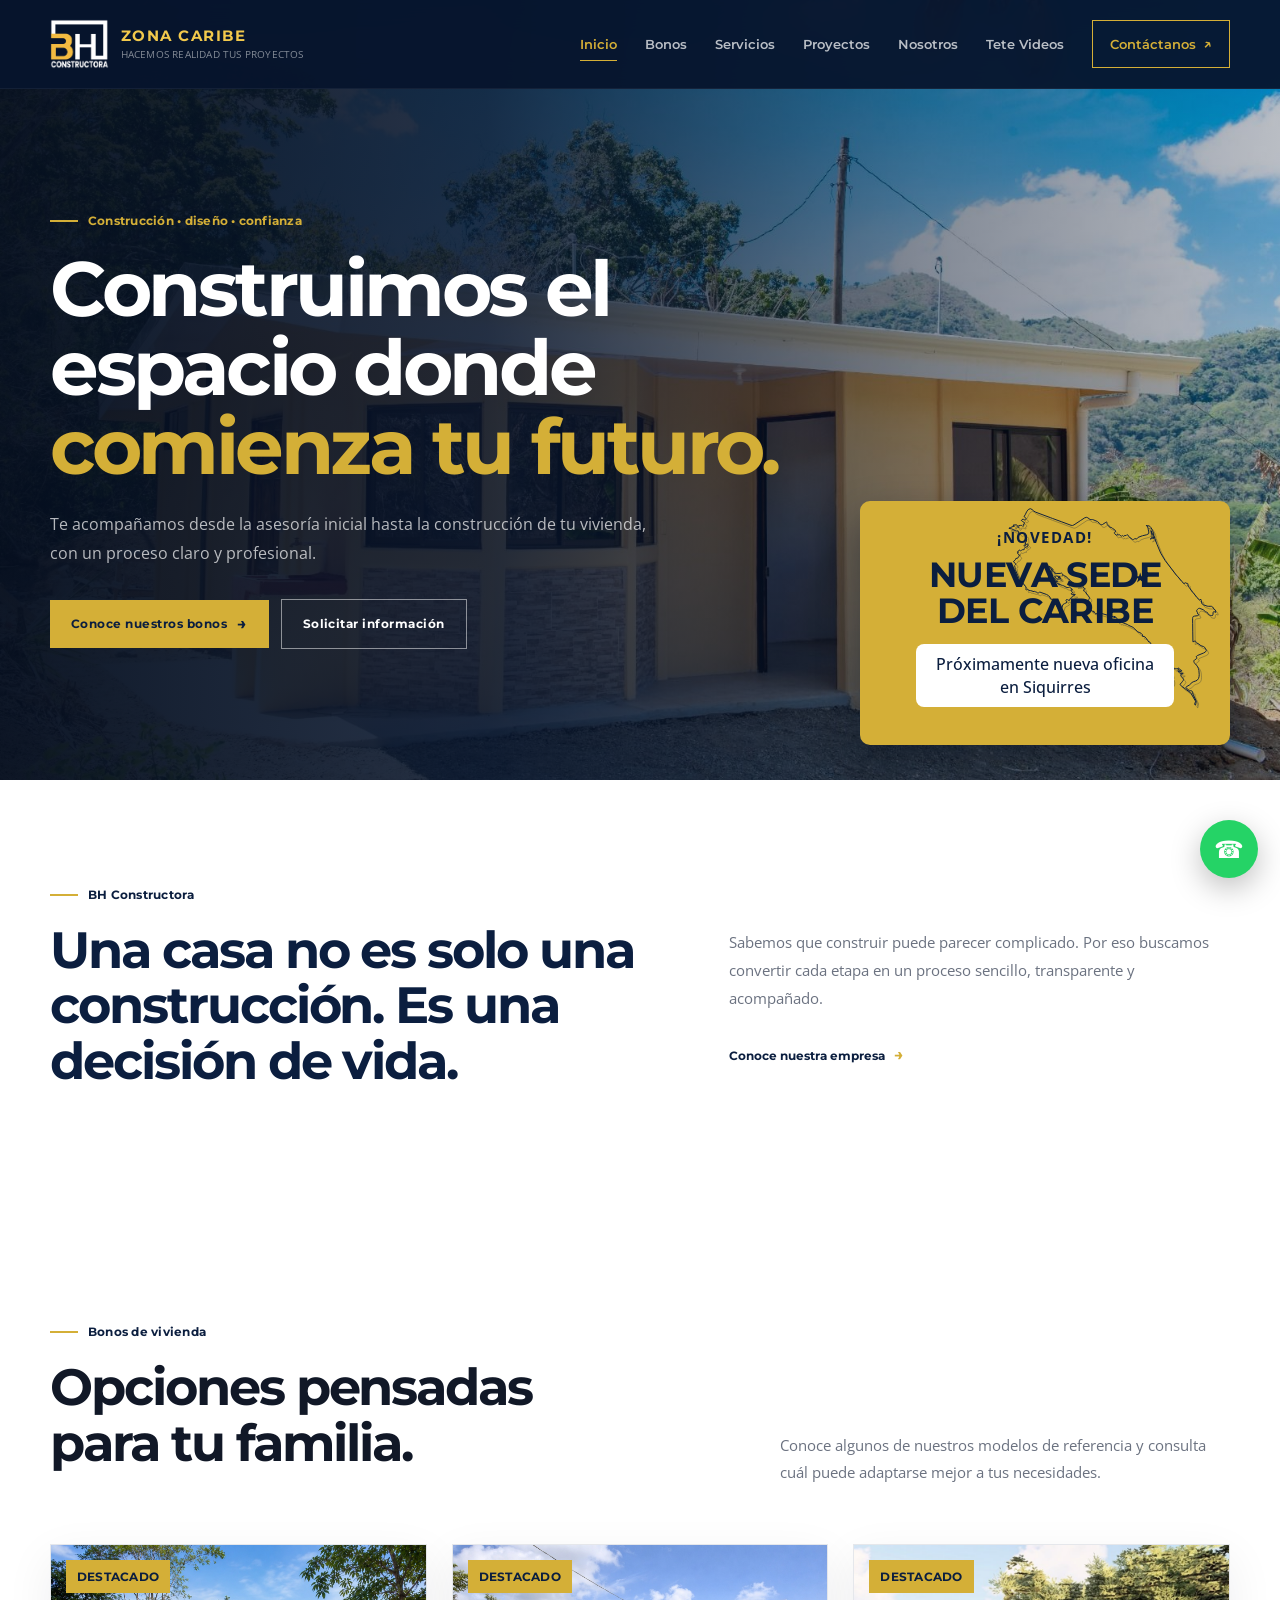
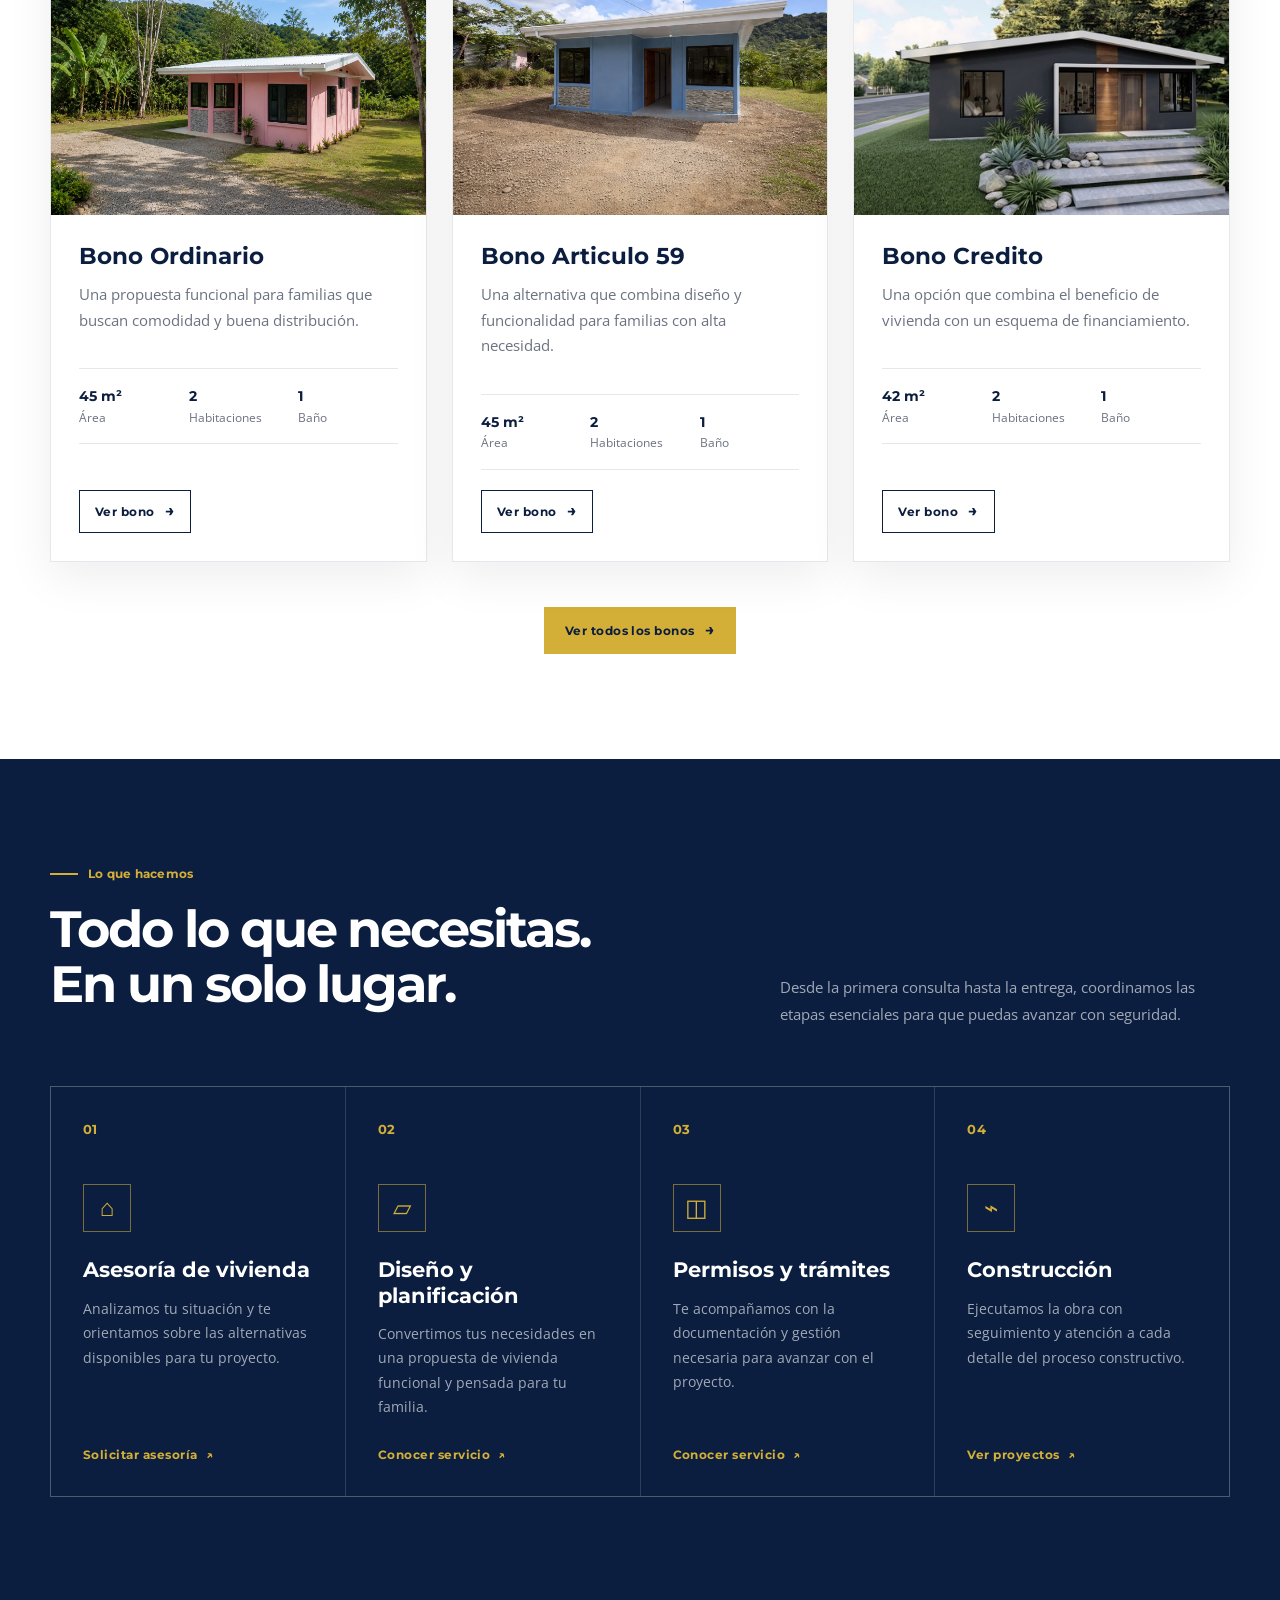
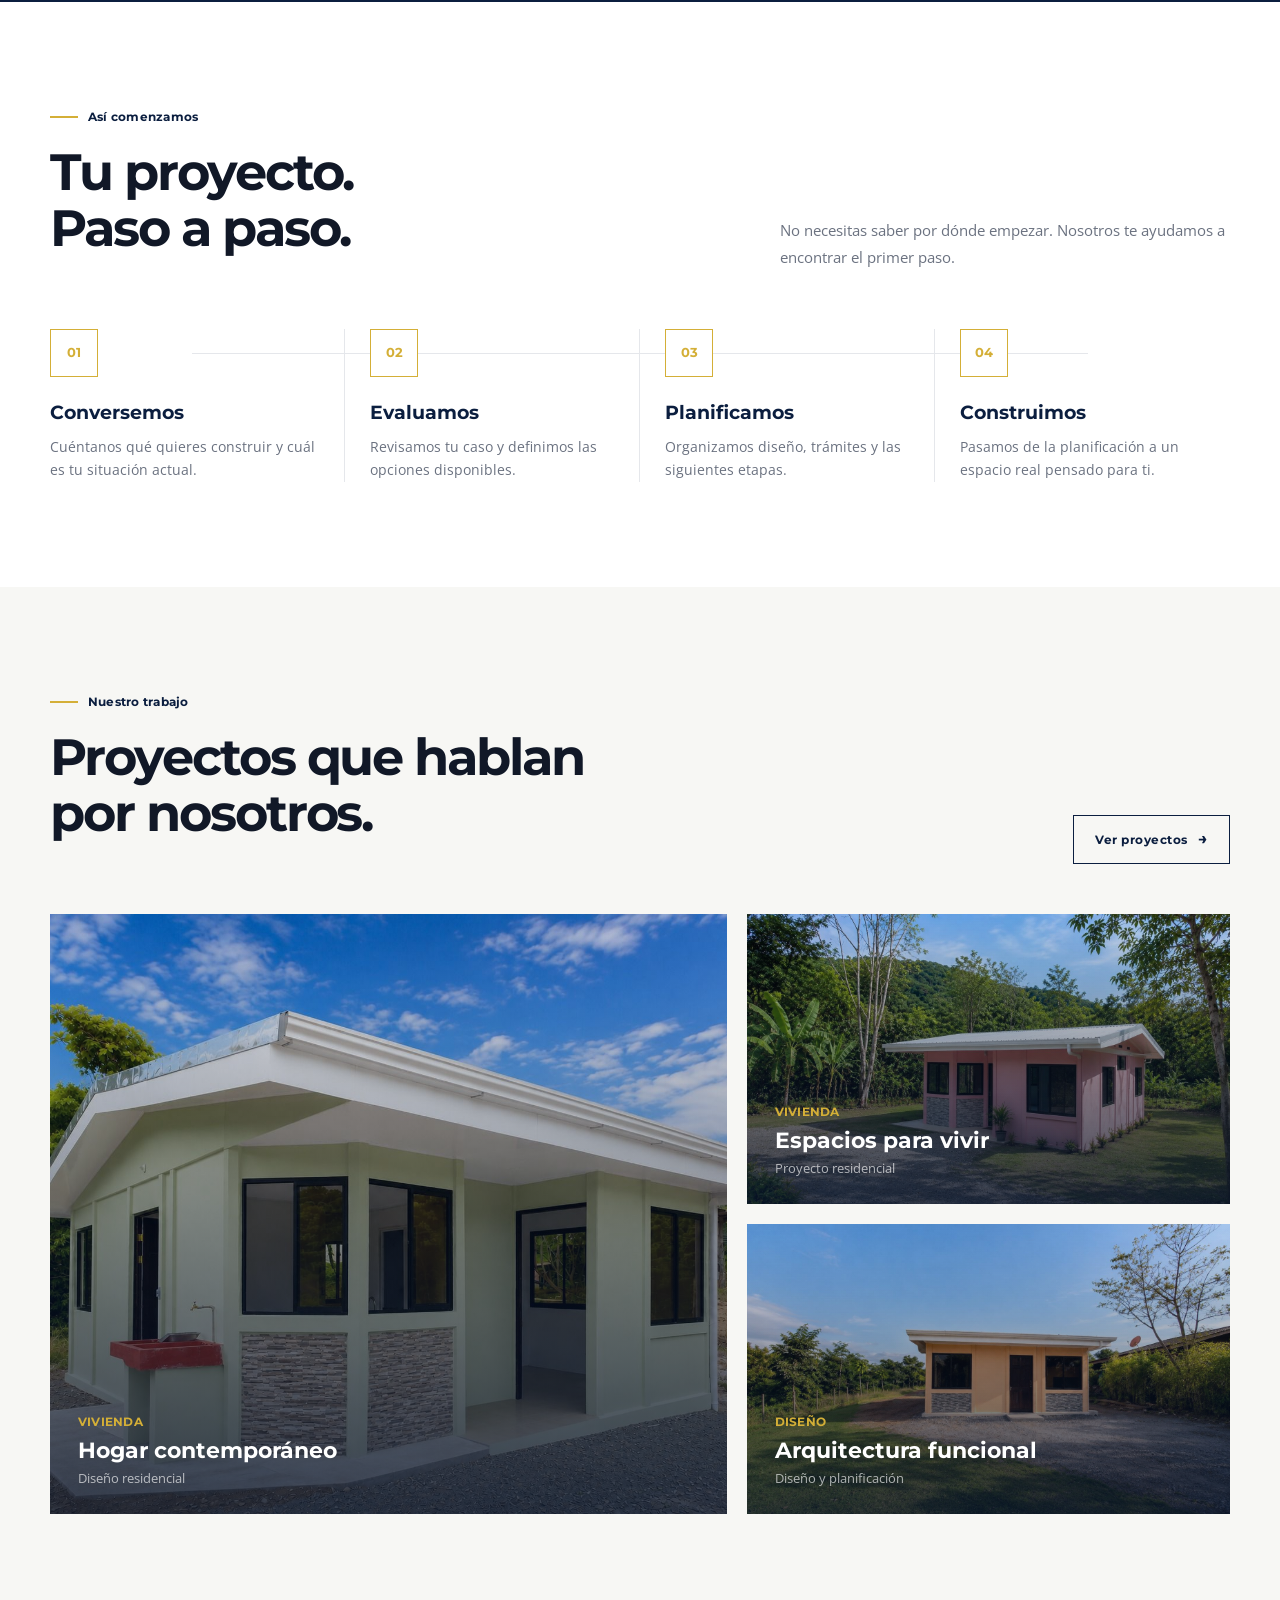
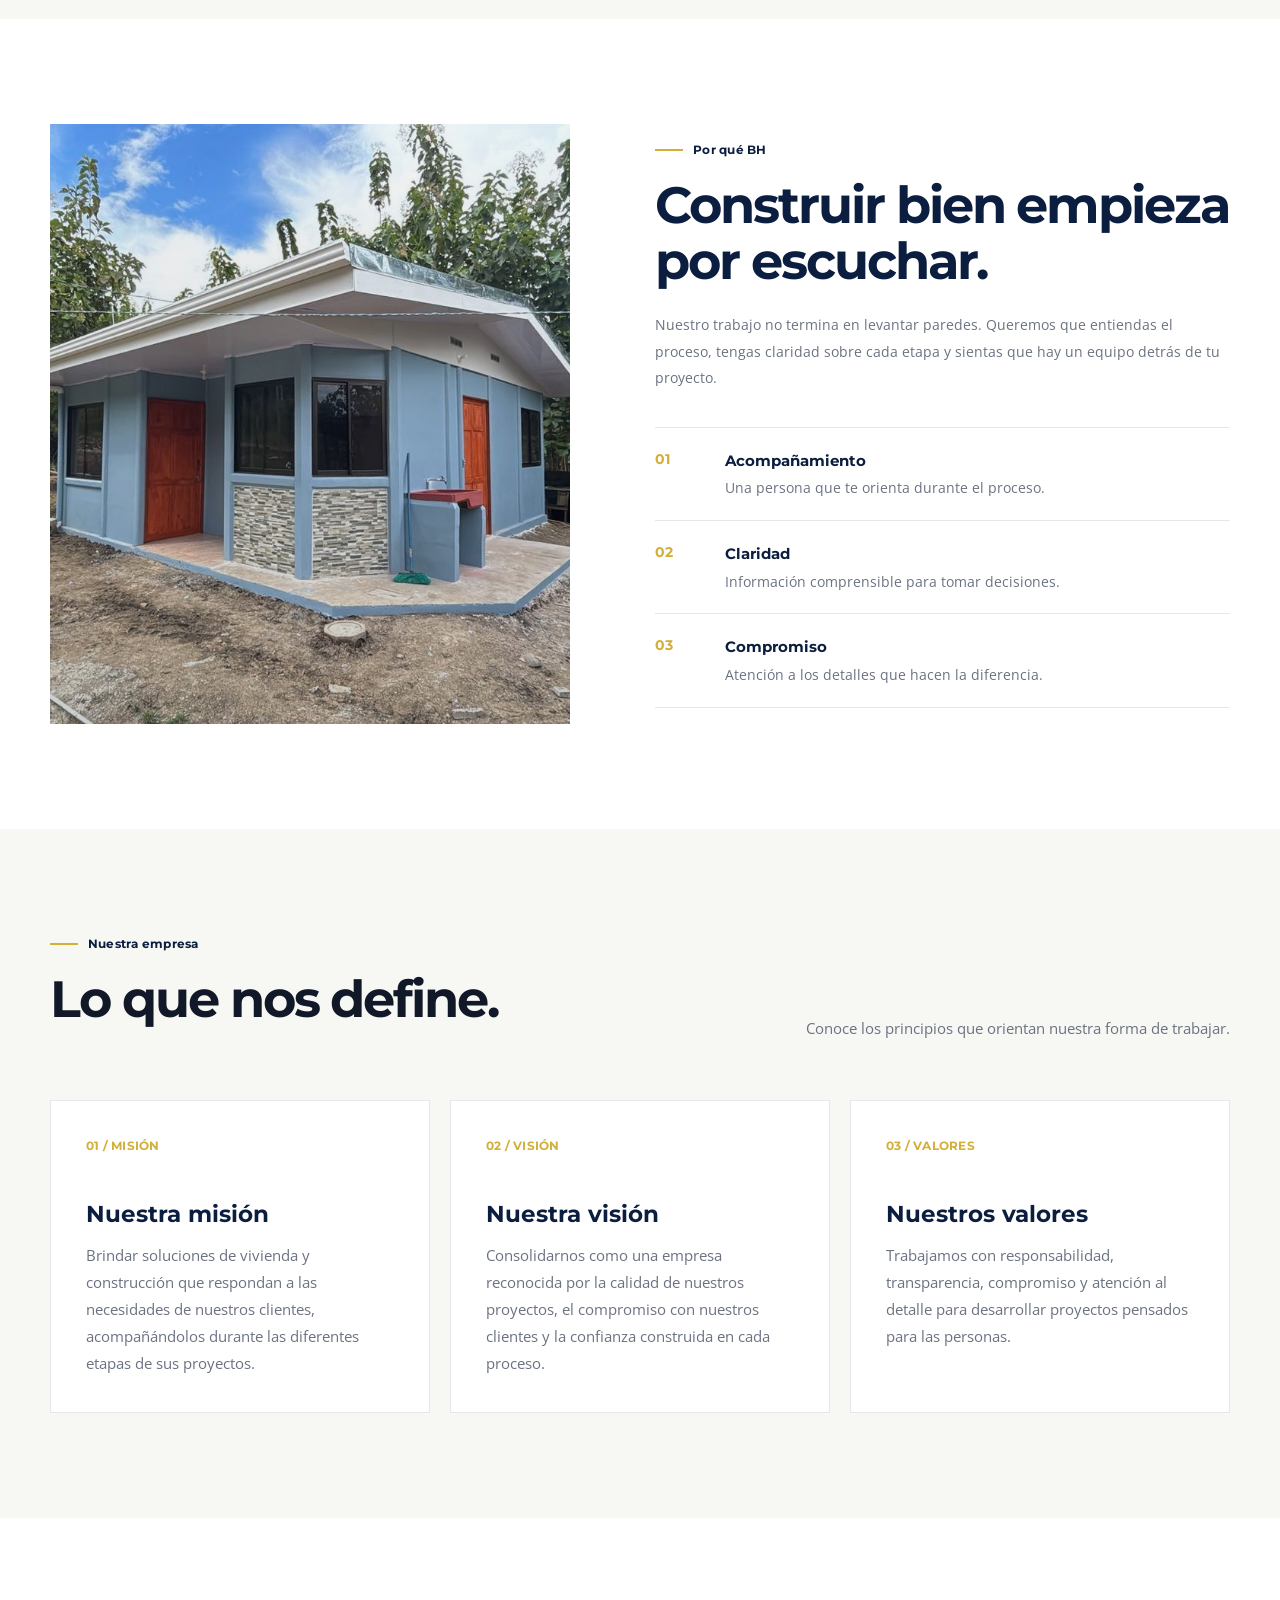
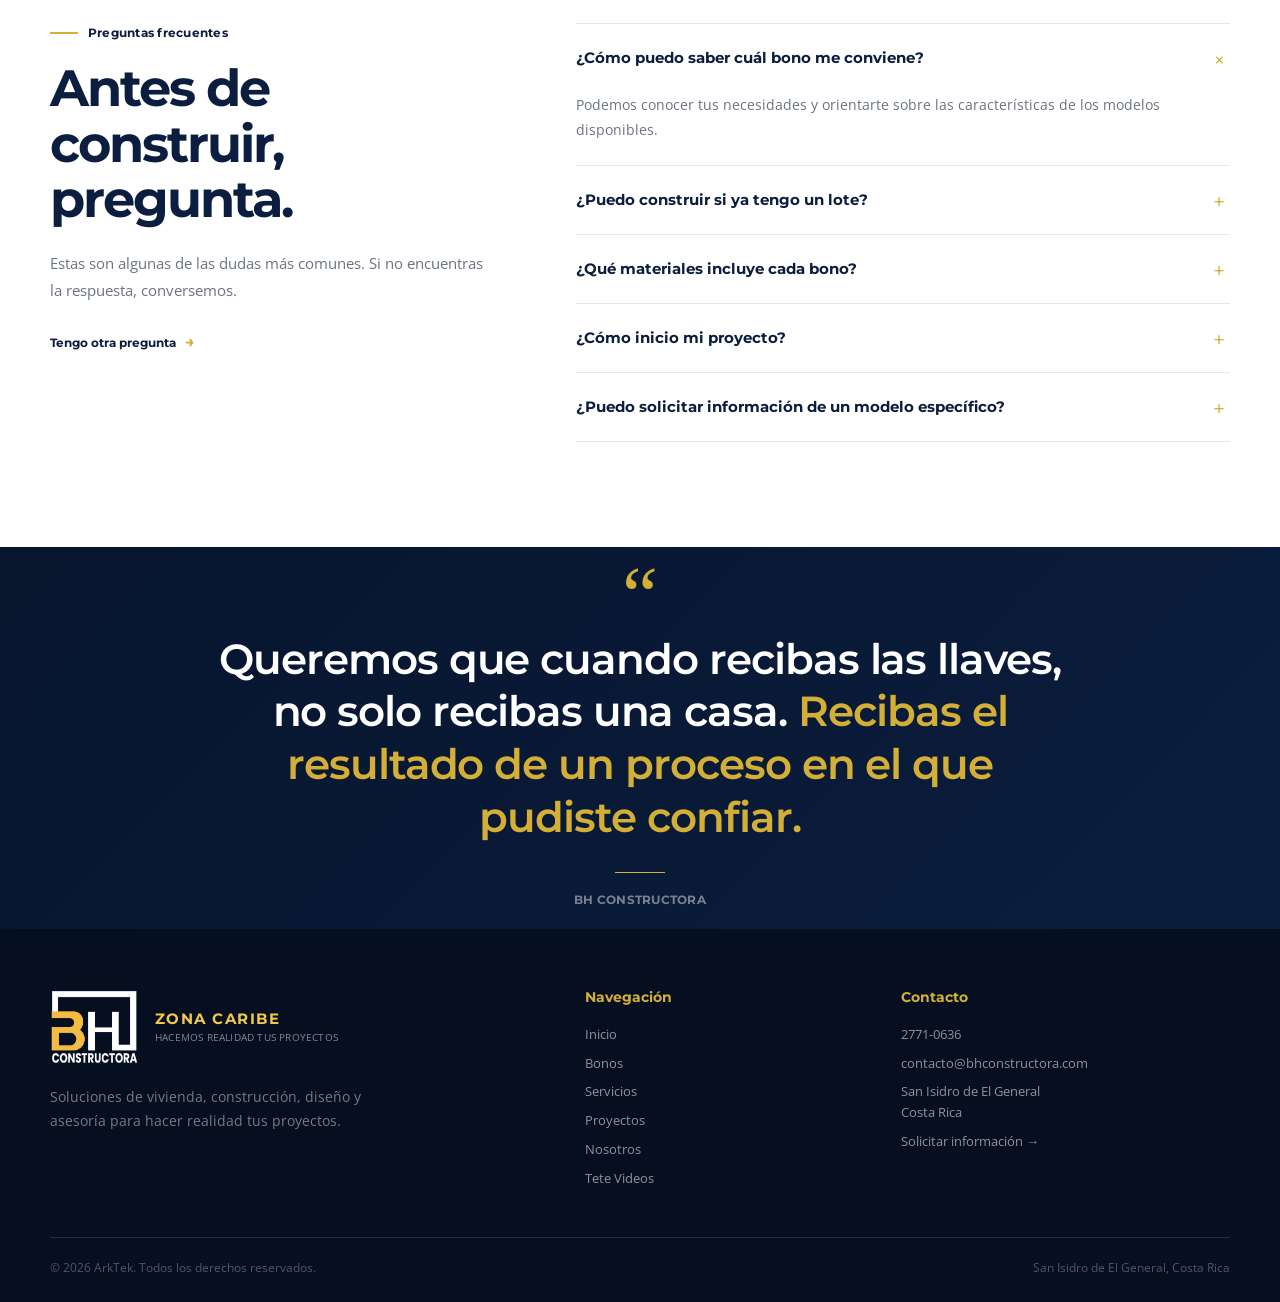
==== commit cd011429: "Pulido de diseño con Unslop (rama de prueba) - Escala tipográfica: textos de 7-13px suben a 10-15px;" ====
--- a/index.html
+++ b/index.html
@@ -169,7 +169,7 @@
 
     <p class="eyebrow">
       <span></span>
-      CONSTRUCCIÓN • DISEÑO • CONFIANZA
+      Construcción • diseño • confianza
     </p>
 
     <h1>
@@ -253,7 +253,7 @@
 
       <p class="eyebrow dark">
         <span></span>
-        BH CONSTRUCTORA
+        BH Constructora
       </p>
 
       <h2>
@@ -301,7 +301,7 @@
 
         <p class="eyebrow dark">
           <span></span>
-          BONOS DE VIVIENDA
+          Bonos de vivienda
         </p>
 
         <h2>
@@ -536,7 +536,7 @@
 
         <p class="eyebrow">
           <span></span>
-          LO QUE HACEMOS
+          Lo que hacemos
         </p>
 
         <h2>
@@ -690,7 +690,7 @@
 
         <p class="eyebrow dark">
           <span></span>
-          ASÍ COMENZAMOS
+          Así comenzamos
         </p>
 
         <h2>
@@ -796,7 +796,7 @@
 
         <p class="eyebrow dark">
           <span></span>
-          NUESTRO TRABAJO
+          Nuestro trabajo
         </p>
 
         <h2>
@@ -919,7 +919,7 @@
 
       <p class="eyebrow dark">
         <span></span>
-        POR QUÉ BH
+        Por qué BH
       </p>
 
       <h2>
@@ -1007,7 +1007,7 @@
 
         <p class="eyebrow dark">
           <span></span>
-          NUESTRA EMPRESA
+          Nuestra empresa
         </p>
 
         <h2>
@@ -1104,7 +1104,7 @@
 
       <p class="eyebrow dark">
         <span></span>
-        PREGUNTAS FRECUENTES
+        Preguntas frecuentes
       </p>
 
       <h2>
@@ -1362,7 +1362,7 @@
 
     <span>
       © <span data-year>2026</span>
-      BH Constructora.
+      ArkTek.
       Todos los derechos reservados.
     </span>
 
@@ -1370,10 +1370,6 @@
       San Isidro de El General, Costa Rica
     </span>
 
-    <a class="rf-credit" href="https://andygu444.github.io/rfcreativestudio/" target="_blank" rel="noopener" aria-label="Sitio hecho por RF Creative Studio">
-      Hecho por <svg class="rf-logo" viewBox="60 45 810 470" aria-hidden="true" focusable="false"><defs><linearGradient id="rfb1" gradientUnits="userSpaceOnUse" x1="110" y1="60" x2="560" y2="200"><stop offset="0" stop-color="#4C5CFF"/><stop offset="1" stop-color="#5A4BFF"/></linearGradient><linearGradient id="rfb2" gradientUnits="userSpaceOnUse" x1="540" y1="170" x2="80" y2="500"><stop offset="0" stop-color="#5A4BFF"/><stop offset=".5" stop-color="#3A2BFE"/><stop offset="1" stop-color="#3F3BFF"/></linearGradient><linearGradient id="rflg" gradientUnits="userSpaceOnUse" x1="280" y1="260" x2="620" y2="505"><stop offset="0" stop-color="#4A2AF8"/><stop offset=".55" stop-color="#A630E0"/><stop offset="1" stop-color="#FF7A44"/></linearGradient><linearGradient id="rff1" gradientUnits="userSpaceOnUse" x1="605" y1="110" x2="860" y2="110"><stop offset="0" stop-color="#FF7A3D"/><stop offset=".7" stop-color="#FF7244"/><stop offset="1" stop-color="#F0506E"/></linearGradient><linearGradient id="rff2" gradientUnits="userSpaceOnUse" x1="530" y1="270" x2="775" y2="270"><stop offset="0" stop-color="#8A2BEA"/><stop offset=".6" stop-color="#E9567A"/><stop offset="1" stop-color="#FF7A44"/></linearGradient></defs><path fill="url(#rfb2)" d="M548 165Q520 290 400 320L250 330Q160 345 120 400L72 505L70 390Q90 300 200 245L330 207Q440 192 505 178Z"/><path fill="url(#rflg)" opacity=".94" d="M265 255L395 318L630 505L445 505Z"/><path fill="url(#rfb1)" d="M108 205L218 75Q232 58 255 57L570 52Q575 120 548 165L500 172Q300 178 108 205Z"/><path fill="url(#rff1)" d="M650 55L860 55L800 165L605 165Z"/><path fill="url(#rff2)" d="M600 215L775 215L700 325L530 325Z"/></svg><b>RF Creative Studio</b>
-    </a>
-
   </div>
 
 </footer>
--- a/css/styles.css
+++ b/css/styles.css
@@ -115,7 +115,7 @@
 
   font-family: var(--font-title);
   font-size: 12px;
-  font-weight: 800;
+  font-weight: 700;
 }
 
 .skip-link:focus {
@@ -212,8 +212,19 @@
   font-style: normal;
 }
 
+/* Pulido Unslop: el dorado se reserva para el título principal (h1).
+   En los h2 la frase conserva el énfasis solo por peso. */
+h2 em {
+  color: inherit;
+}
+
+/* Las secciones oscuras mantienen el contraste correcto */
+.hero-news-title em {
+  color: var(--gold);
+}
+
 h2 strong {
-  font-weight: 800;
+  font-weight: 700;
 }
 
 .eyebrow {
@@ -226,11 +237,11 @@
   color: var(--gold);
 
   font-family: var(--font-title);
-  font-size: 10px;
-  font-weight: 800;
-
-  letter-spacing: .16em;
-  text-transform: uppercase;
+  font-size: 12px;
+  font-weight: 700;
+
+  letter-spacing: .02em;
+  text-transform: none;
 }
 
 .eyebrow span {
@@ -322,7 +333,7 @@
 
   font-family: var(--font-title);
   font-size: 18px;
-  font-weight: 800;
+  font-weight: 700;
 
   letter-spacing: -.03em;
 
@@ -345,8 +356,8 @@
   color: var(--white);
 
   font-family: var(--font-title);
-  font-size: 13px;
-  font-weight: 800;
+  font-size: 15px;
+  font-weight: 700;
 
   letter-spacing: .1em;
   line-height: 1.1;
@@ -357,9 +368,9 @@
 
   color: rgba(255,255,255,.5);
 
-  font-size: 7px;
-
-  letter-spacing: .12em;
+  font-size: 10px;
+
+  letter-spacing: .02em;
   line-height: 1.2;
 }
 
@@ -386,7 +397,7 @@
   color: rgba(255,255,255,.72);
 
   font-family: var(--font-title);
-  font-size: 11px;
+  font-size: 13px;
   font-weight: 600;
 
   transition:
@@ -669,7 +680,7 @@
   margin-bottom: 8px;
 
   font-size: 15px;
-  font-weight: 800;
+  font-weight: 700;
 
   letter-spacing: .1em;
 }
@@ -680,7 +691,7 @@
   color: var(--navy);
 
   font-size: 35px;
-  font-weight: 800;
+  font-weight: 700;
 
   line-height: 1.05;
   letter-spacing: -.015em;
@@ -835,7 +846,7 @@
 
   color: var(--muted);
 
-  font-size: 13px;
+  font-size: 15px;
   line-height: 1.8;
 }
 
@@ -865,8 +876,8 @@
   padding: 14px 21px;
 
   font-family: var(--font-title);
-  font-size: 10px;
-  font-weight: 800;
+  font-size: 12px;
+  font-weight: 700;
 
   letter-spacing: .04em;
 
@@ -933,7 +944,7 @@
 
   padding: 11px 15px;
 
-  font-size: 9px;
+  font-size: 12px;
 }
 
 
@@ -1018,10 +1029,10 @@
   color: var(--navy);
 
   font-family: var(--font-title);
-  font-size: 9px;
-  font-weight: 800;
-
-  letter-spacing: .08em;
+  font-size: 12px;
+  font-weight: 700;
+
+  letter-spacing: .02em;
 }
 
 .bono-content {
@@ -1044,7 +1055,7 @@
 .bono-content p {
   color: var(--muted);
 
-  font-size: 13px;
+  font-size: 15px;
   line-height: 1.7;
 }
 
@@ -1079,7 +1090,7 @@
 .bono-spec span {
   color: var(--muted);
 
-  font-size: 9px;
+  font-size: 12px;
 }
 
 .bono-content .btn {
@@ -1096,10 +1107,10 @@
   color: var(--gold);
 
   font-family: var(--font-title);
-  font-size: 9px;
-  font-weight: 800;
-
-  letter-spacing: .12em;
+  font-size: 12px;
+  font-weight: 700;
+
+  letter-spacing: .02em;
 }
 
 .bono-situation {
@@ -1128,13 +1139,13 @@
   color: var(--navy);
 
   font-family: var(--font-title);
-  font-size: 12px;
+  font-size: 14px;
 }
 
 .bono-promo-mini span {
   color: var(--muted);
 
-  font-size: 10px;
+  font-size: 12px;
 }
 
 .bono-promo-mini.cero-gastos {
@@ -1202,10 +1213,10 @@
   color: var(--gold);
 
   font-family: var(--font-title);
-  font-size: 11px;
-  font-weight: 800;
-
-  letter-spacing: .12em;
+  font-size: 13px;
+  font-weight: 700;
+
+  letter-spacing: .02em;
 }
 
 .service-icon {
@@ -1238,7 +1249,7 @@
 
   color: rgba(255,255,255,.62);
 
-  font-size: 12px;
+  font-size: 14px;
   line-height: 1.75;
 }
 
@@ -1253,8 +1264,8 @@
   color: var(--gold);
 
   font-family: var(--font-title);
-  font-size: 9px;
-  font-weight: 800;
+  font-size: 12px;
+  font-weight: 700;
 
   letter-spacing: .04em;
 
@@ -1343,8 +1354,8 @@
   color: var(--gold);
 
   font-family: var(--font-title);
-  font-size: 11px;
-  font-weight: 800;
+  font-size: 13px;
+  font-weight: 700;
 }
 
 .process-line h3 {
@@ -1360,7 +1371,7 @@
 
   color: var(--muted);
 
-  font-size: 12px;
+  font-size: 14px;
   line-height: 1.7;
 }
 
@@ -1437,10 +1448,10 @@
   color: var(--gold);
 
   font-family: var(--font-title);
-  font-size: 9px;
-  font-weight: 800;
-
-  letter-spacing: .12em;
+  font-size: 12px;
+  font-weight: 700;
+
+  letter-spacing: .02em;
 }
 
 .project-info h3 {
@@ -1456,7 +1467,7 @@
 
   color: rgba(255,255,255,.65);
 
-  font-size: 11px;
+  font-size: 13px;
 }
 
 
@@ -1530,8 +1541,8 @@
   color: var(--navy);
 
   font-family: var(--font-title);
-  font-size: 9px;
-  font-weight: 800;
+  font-size: 12px;
+  font-weight: 700;
 }
 
 .project-card-content {
@@ -1542,8 +1553,8 @@
   color: var(--gold);
 
   font-family: var(--font-title);
-  font-size: 9px;
-  font-weight: 800;
+  font-size: 12px;
+  font-weight: 700;
 
   letter-spacing: .1em;
 }
@@ -1559,7 +1570,7 @@
 .project-card-content p {
   color: var(--muted);
 
-  font-size: 13px;
+  font-size: 15px;
 }
 
 .project-card-specs {
@@ -1583,14 +1594,14 @@
 
   color: var(--muted);
 
-  font-size: 9px;
+  font-size: 12px;
 }
 
 .project-card-specs strong {
   color: var(--navy);
 
   font-family: var(--font-title);
-  font-size: 12px;
+  font-size: 14px;
 }
 
 
@@ -1637,8 +1648,8 @@
   color: var(--gold);
 
   font-family: var(--font-title);
-  font-size: 11px;
-  font-weight: 800;
+  font-size: 13px;
+  font-weight: 700;
 }
 
 .value-card h3 {
@@ -1654,7 +1665,7 @@
 
   color: var(--muted);
 
-  font-size: 12px;
+  font-size: 14px;
   line-height: 1.75;
 }
 
@@ -1699,10 +1710,10 @@
   color: var(--gold);
 
   font-family: var(--font-title);
-  font-size: 10px;
-  font-weight: 800;
-
-  letter-spacing: .12em;
+  font-size: 12px;
+  font-weight: 700;
+
+  letter-spacing: .02em;
 }
 
 .mvv-card h3 {
@@ -1718,7 +1729,7 @@
 
   color: var(--muted);
 
-  font-size: 13px;
+  font-size: 15px;
   line-height: 1.8;
 }
 
@@ -1797,13 +1808,13 @@
   color: var(--gold);
 
   font-family: var(--font-title);
-  font-size: 12px;
+  font-size: 14px;
 }
 
 .trust-points span {
   color: var(--muted);
 
-  font-size: 12px;
+  font-size: 14px;
   line-height: 1.7;
 }
 
@@ -1815,7 +1826,7 @@
   color: var(--navy);
 
   font-family: var(--font-title);
-  font-size: 13px;
+  font-size: 15px;
 }
 
 
@@ -1864,11 +1875,11 @@
   color: var(--white);
 
   font-family: var(--font-title);
-  font-size: 11px;
-  font-weight: 800;
+  font-size: 13px;
+  font-weight: 700;
 
   letter-spacing: .1em;
-  text-transform: uppercase;
+  text-transform: none;
 }
 
 
@@ -1902,7 +1913,7 @@
 
   color: var(--muted);
 
-  font-size: 13px;
+  font-size: 15px;
   line-height: 1.8;
 }
 
@@ -1922,7 +1933,7 @@
   color: var(--navy);
 
   font-family: var(--font-title);
-  font-size: 13px;
+  font-size: 15px;
   font-weight: 700;
 
   cursor: pointer;
@@ -1964,7 +1975,7 @@
 
   color: var(--muted);
 
-  font-size: 12px;
+  font-size: 14px;
   line-height: 1.8;
 }
 
@@ -2035,10 +2046,10 @@
   color: rgba(255,255,255,.45);
 
   font-family: var(--font-title);
-  font-size: 9px;
-  font-weight: 800;
-
-  letter-spacing: .18em;
+  font-size: 12px;
+  font-weight: 700;
+
+  letter-spacing: .02em;
 }
 
 
@@ -2101,10 +2112,10 @@
   color: var(--gold);
 
   font-family: var(--font-title);
-  font-size: 9px;
-  font-weight: 800;
-
-  letter-spacing: .12em;
+  font-size: 12px;
+  font-weight: 700;
+
+  letter-spacing: .02em;
 }
 
 .contact-data strong {
@@ -2151,8 +2162,8 @@
   color: var(--navy);
 
   font-family: var(--font-title);
-  font-size: 10px;
-  font-weight: 800;
+  font-size: 12px;
+  font-weight: 700;
 
   letter-spacing: .02em;
 }
@@ -2177,7 +2188,7 @@
   color: var(--ink);
 
   font-family: var(--font-body);
-  font-size: 12px;
+  font-size: 16px;
   font-weight: 400;
 
   transition:
@@ -2232,7 +2243,7 @@
 
   color: var(--navy);
 
-  font-size: 11px;
+  font-size: 13px;
 }
 
 .form-message.show {
@@ -2246,7 +2257,7 @@
 
   color: var(--muted);
 
-  font-size: 9px;
+  font-size: 12px;
   line-height: 1.6;
 }
 
@@ -2265,8 +2276,8 @@
   color: var(--navy);
 
   font-family: var(--font-title);
-  font-size: 10px;
-  font-weight: 800;
+  font-size: 12px;
+  font-weight: 700;
 
   transition:
     gap .25s ease,
@@ -2379,7 +2390,7 @@
   color: var(--gold);
 
   font-family: var(--font-title);
-  font-weight: 800;
+  font-weight: 700;
 }
 
 .empty-state h3 {
@@ -2450,10 +2461,10 @@
   color: var(--gold);
 
   font-family: var(--font-title);
-  font-size: 9px;
-  font-weight: 800;
-
-  letter-spacing: .15em;
+  font-size: 12px;
+  font-weight: 700;
+
+  letter-spacing: .02em;
 }
 
 .promotion-card h3 {
@@ -2463,7 +2474,7 @@
 }
 
 .promotion-card p {
-  font-size: 13px;
+  font-size: 15px;
 }
 
 .promotion-card ul {
@@ -2475,7 +2486,7 @@
 .promotion-card li {
   margin-bottom: 8px;
 
-  font-size: 12px;
+  font-size: 14px;
 }
 
 .promotion-card small {
@@ -2483,7 +2494,7 @@
 
   opacity: .65;
 
-  font-size: 10px;
+  font-size: 12px;
 }
 
 
@@ -2584,10 +2595,10 @@
   color: var(--gold);
 
   font-family: var(--font-title);
-  font-size: 11px;
-  font-weight: 800;
-
-  letter-spacing: .08em;
+  font-size: 13px;
+  font-weight: 700;
+
+  letter-spacing: .02em;
 }
 
 .detail-specs {
@@ -2619,7 +2630,7 @@
 .detail-spec span {
   color: var(--muted);
 
-  font-size: 10px;
+  font-size: 12px;
 }
 
 
@@ -2665,7 +2676,7 @@
 
   color: var(--muted);
 
-  font-size: 12px;
+  font-size: 14px;
 }
 
 .detail-promo ul {
@@ -2679,7 +2690,7 @@
 
   color: var(--ink);
 
-  font-size: 11px;
+  font-size: 13px;
 }
 
 .detail-promo small {
@@ -2687,7 +2698,7 @@
 
   color: var(--muted);
 
-  font-size: 9px;
+  font-size: 12px;
 }
 
 
@@ -2720,14 +2731,14 @@
 
   color: var(--ink);
 
-  font-size: 12px;
+  font-size: 14px;
 }
 
 .feature-item span {
   color: var(--gold);
 
   font-family: var(--font-title);
-  font-weight: 800;
+  font-weight: 700;
 }
 
 
@@ -2758,13 +2769,13 @@
 
   color: var(--ink);
 
-  font-size: 12px;
+  font-size: 14px;
 }
 
 .material-item span {
   color: var(--gold);
 
-  font-weight: 800;
+  font-weight: 700;
 }
 
 
@@ -2796,13 +2807,13 @@
   color: var(--gold);
 
   font-family: var(--font-title);
-  font-size: 13px;
+  font-size: 15px;
 }
 
 .requirement-item span {
   color: var(--ink);
 
-  font-size: 13px;
+  font-size: 15px;
 }
 
 .expenses-list {
@@ -2823,7 +2834,7 @@
 
   color: var(--white);
 
-  font-size: 11px;
+  font-size: 13px;
 }
 
 .important-notice {
@@ -2842,7 +2853,7 @@
   color: var(--navy);
 
   font-family: var(--font-title);
-  font-size: 12px;
+  font-size: 14px;
 }
 
 .important-notice p {
@@ -2850,7 +2861,7 @@
 
   color: var(--muted);
 
-  font-size: 11px;
+  font-size: 13px;
 }
 
 
@@ -2870,7 +2881,7 @@
 
   color: var(--muted);
 
-  font-size: 10px;
+  font-size: 12px;
 }
 
 .breadcrumb a {
@@ -2963,7 +2974,7 @@
 
   color: rgba(255,255,255,.45);
 
-  font-size: 12px;
+  font-size: 14px;
   line-height: 1.7;
 }
 
@@ -2977,7 +2988,7 @@
 
   color: var(--gold);
 
-  font-size: 12px;
+  font-size: 14px;
 }
 
 .footer-column a,
@@ -2988,7 +2999,7 @@
 
   color: rgba(255,255,255,.55);
 
-  font-size: 11px;
+  font-size: 13px;
   line-height: 1.6;
 }
 
@@ -3006,7 +3017,7 @@
 
   color: rgba(255,255,255,.3);
 
-  font-size: 9px;
+  font-size: 12px;
 }
 
 
@@ -3078,7 +3089,7 @@
   }
 
   .main-nav > a {
-    font-size: 10px;
+    font-size: 12px;
   }
 
   .bonos-grid,
@@ -3310,7 +3321,7 @@
 
     padding: 14px 10px;
 
-    font-size: 11px;
+    font-size: 13px;
   }
 
   .main-nav > a:not(.nav-cta)::after {
@@ -3331,7 +3342,7 @@
   }
 
   .brand-text strong {
-    font-size: 11px;
+    font-size: 13px;
   }
 
   .brand-text small {
@@ -3615,7 +3626,7 @@
   }
 
   .brand-text strong {
-    font-size: 10px;
+    font-size: 12px;
   }
 
   .hero {
@@ -3633,7 +3644,7 @@
   }
 
   .hero-news-tag {
-    font-size: 13px;
+    font-size: 15px;
   }
 
   .hero-news-title {
@@ -3676,7 +3687,7 @@
   }
 
   .accordion summary {
-    font-size: 12px;
+    font-size: 14px;
   }
 
   .quote blockquote {
@@ -3824,41 +3835,3 @@
   border-radius: 18px;
   box-shadow: 0 24px 60px rgba(7, 21, 45, .18);
 }
-
-
-/* Firma de RF Creative Studio en el pie de página */
-.rf-credit {
-  display: inline-flex;
-  align-items: center;
-  gap: 6px;
-  color: rgba(255,255,255,.45);
-  font-size: 11px;
-  text-decoration: none;
-  white-space: nowrap;
-  transition: color .2s ease;
-}
-.rf-credit .rf-logo {
-  width: 30px;
-  height: 18px;
-  flex: none;
-}
-.rf-credit b {
-  font-weight: 700;
-  letter-spacing: .02em;
-  color: rgba(255,255,255,.75);
-}
-.rf-credit:hover,
-.rf-credit:focus-visible {
-  color: rgba(255,255,255,.8);
-}
-.rf-credit:hover b,
-.rf-credit:focus-visible b {
-  color: #fff;
-}
-.footer-bottom {
-  align-items: center;
-  flex-wrap: wrap;
-}
-@media (max-width: 768px) {
-  .footer-bottom { padding-bottom: 80px; }
-}
